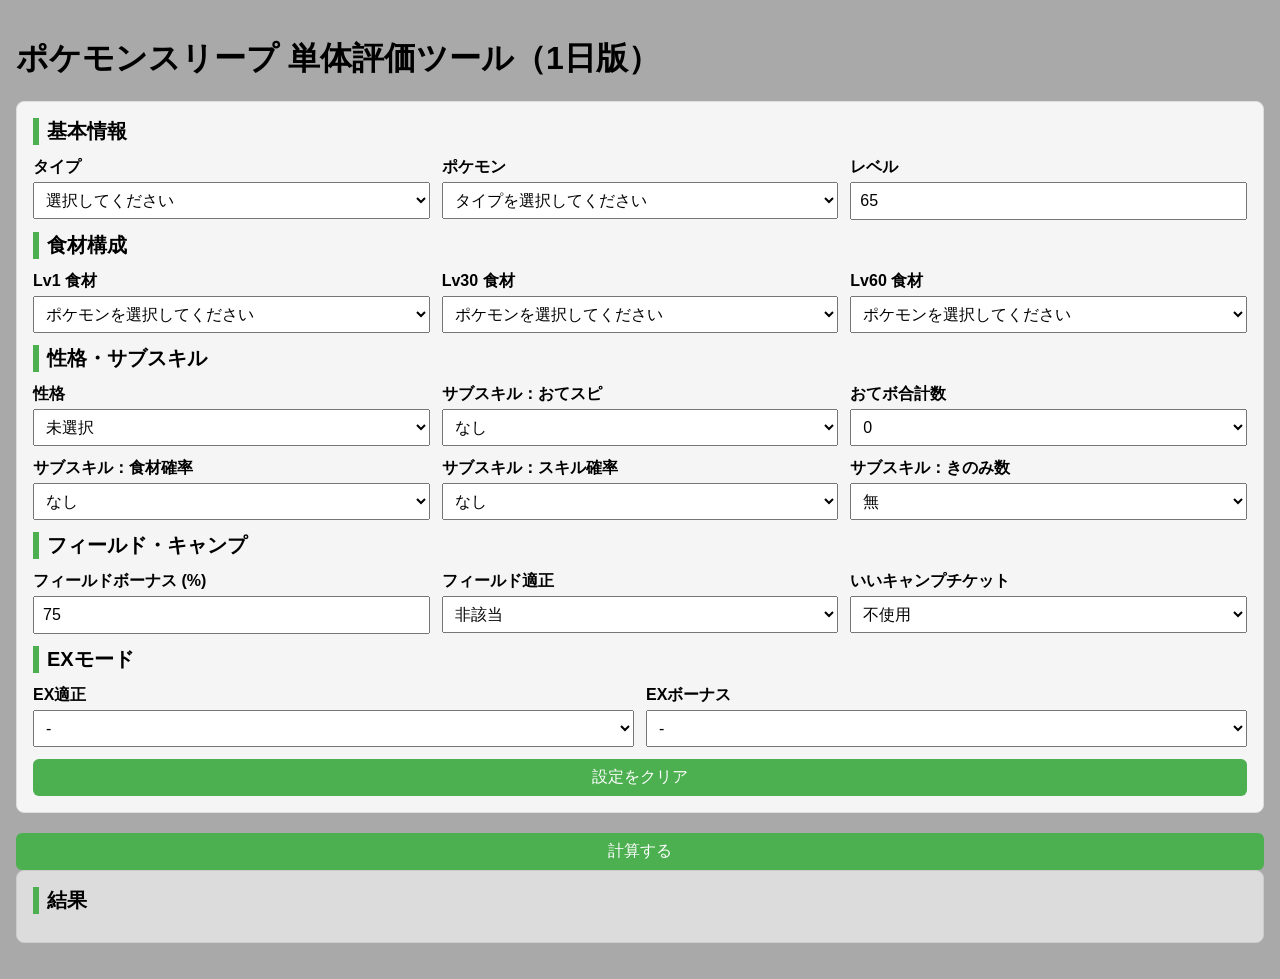
==== index.html @ df1d660d "Update and rename ポケスリver1.5.0.html to index.html" ====
<!DOCTYPE html>
<html lang="ja">
<head>
<meta charset="UTF-8">
<meta name="viewport" content="width=device-width, initial-scale=1.0">
<title>ポケモンスリープ 単体評価ツール（1日版）</title>
<style>
body {
  font-family: sans-serif;
  background: #a9a9a9;
  padding: 16px;
  margin: 0;
}

h1 {
  margin-bottom: 20px;
}

h2 {
  margin: 0 0 12px 0;
  font-size: 20px;
  border-left: 6px solid #4CAF50;
  padding-left: 8px;
}

.section-block {
  background: #f5f5f5;
  padding: 16px;
  margin-bottom: 20px;
  border-radius: 8px;
  border: 1px solid #ddd;
}

.row {
  display: flex;
  flex-wrap: wrap;
  gap: 12px;
  margin-bottom: 12px;
}

.field {
  flex: 1 1 220px;
  min-width: 220px;
}

label {
  display: block;
  font-weight: bold;
  margin-bottom: 4px;
}

select,
input,
button {
  width: 100%;
  padding: 8px;
  box-sizing: border-box;
  font-size: 16px;
}

button {
  background: #4CAF50;
  color: #fff;
  border: none;
  border-radius: 6px;
  cursor: pointer;
}

button:hover {
  background: #43a047;
}

.results {
  background: #dcdcdc;
  padding: 16px;
  border-radius: 8px;
  border: 1px solid #ccc;
}

table {
  width: 100%;
  border-collapse: collapse;
  margin-top: 12px;
  background: #fff;
}

th, td {
  border: 1px solid #ccc;
  padding: 6px 10px;
  text-align: center;
}

th {
  background: #666;
  color: #fff;
}

@media (max-width: 480px) {
  .field {
    min-width: 100%;
  }
}
</style>
</head>

<body>

<h1>ポケモンスリープ 単体評価ツール（1日版）</h1>

<section class="section-block">
  <h2>基本情報</h2>

  <div class="row">
    <div class="field">
      <label>タイプ</label>
      <select id="typeSelect">
        <option value="">選択してください</option>
        <option value="ノーマル">ノーマル</option>
        <option value="ほのお">ほのお</option>
        <option value="みず">みず</option>
        <option value="でんき">でんき</option>
        <option value="くさ">くさ</option>
        <option value="こおり">こおり</option>
        <option value="かくとう">かくとう</option>
        <option value="どく">どく</option>
        <option value="じめん">じめん</option>
        <option value="ひこう">ひこう</option>
        <option value="エスパー">エスパー</option>
        <option value="むし">むし</option>
        <option value="いわ">いわ</option>
        <option value="ゴースト">ゴースト</option>
        <option value="ドラゴン">ドラゴン</option>
        <option value="あく">あく</option>
        <option value="はがね">はがね</option>
        <option value="フェアリー">フェアリー</option>
      </select>
    </div>

    <div class="field">
      <label>ポケモン</label>
      <select id="pokemonSelect">
        <option value="">タイプを選択してください</option>
      </select>
    </div>

    <div class="field">
      <label>レベル</label>
      <input type="number" id="level" value="65" min="1" max="100">
    </div>
  </div>

  <h2>食材構成</h2>

  <div class="row">
    <div class="field">
      <label>Lv1 食材</label>
      <select id="ingredientLv1">
        <option value="">ポケモンを選択してください</option>
      </select>
    </div>

    <div class="field">
      <label>Lv30 食材</label>
      <select id="ingredientLv30">
        <option value="">ポケモンを選択してください</option>
      </select>
    </div>

    <div class="field">
      <label>Lv60 食材</label>
      <select id="ingredientLv60">
        <option value="">ポケモンを選択してください</option>
      </select>
    </div>
  </div>

  <h2>性格・サブスキル</h2>

  <div class="row">
    <div class="field">
      <label>性格</label>
      <select id="natureSelect">
       <option value="">未選択</option>
       <option value="hardy">がんばりや（無補正）</option>
       <option value="lonely">さみしがり（おてスピ up / げんき down）</option>
       <option value="brave">ゆうかん（おてスピ up / Ｅｘｐ down）</option>
       <option value="adamant">いじっぱり（おてスピ up / 食材 down）</option>
       <option value="naughty">やんちゃ（おてスピ up / スキル down）</option>
       <option value="bold">ずぶとい（げんき up / おてスピ down）</option>
       <option value="docile">すなお（無補正）</option>
       <option value="relaxed">のんき（げんき up / Ｅｘｐ down）</option>
       <option value="impish">わんぱく（げんき up / 食材 down）</option>
       <option value="lax">のうてんき（げんき up / スキル down）</option>
       <option value="timid">おくびょう（Ｅｘｐ up / おてスピ down）</option>
       <option value="hasty">せっかち（Ｅｘｐ up / げんき down）</option>
       <option value="serious">まじめ（無補正）</option>
       <option value="jolly">ようき（Ｅｘｐ up / 食材 down）</option>
       <option value="naive">むじゃき（Ｅｘｐ up / スキル down）</option>
       <option value="modest">ひかえめ（食材 up / おてスピ down）</option>
       <option value="mild">おっとり（食材 up / げんき down）</option>
       <option value="quiet">れいせい（食材 up / Ｅｘｐ down）</option>
       <option value="bashful">てれや（無補正）</option>
       <option value="rash">うっかりや（食材 up / スキル down）</option>
       <option value="calm">おだやか（スキル up / おてスピ down）</option>
       <option value="gentle">おとなしい（スキル up / げんき down）</option>
       <option value="sassy">なまいき（スキル up / Ｅｘｐ down）</option>
       <option value="careful">しんちょう（スキル up / 食材 down）</option>
       <option value="quirky">きまぐれ（無補正）</option>
      </select>
    </div>

    <div class="field">
      <label>サブスキル：おてスピ</label>
      <select id="subskillSpeed">
        <option value="0">なし</option>
        <option value="0.07">S</option>
        <option value="0.14">M</option>
        <option value="0.21">S+M</option>
      </select>
    </div>

    <div class="field">
      <label>おてボ合計数</label>
      <select id="teamBonus">
        <option value="0">0</option>
        <option value="1">1</option>
        <option value="2">2</option>
        <option value="3">3</option>
        <option value="4">4</option>
        <option value="5">5</option>
      </select>
    </div>
  </div>

  <div class="row">
    <div class="field">
      <label>サブスキル：食材確率</label>
      <select id="subskillIngredient">
        <option value="0">なし</option>
        <option value="0.18">S</option>
        <option value="0.36">M</option>
        <option value="0.54">S+M</option>
      </select>
    </div>

    <div class="field">
      <label>サブスキル：スキル確率</label>
      <select id="subskillSkill">
        <option value="0">なし</option>
        <option value="0.18">S</option>
        <option value="0.36">M</option>
        <option value="0.54">S+M</option>
      </select>
    </div>

    <div class="field">
      <label>サブスキル：きのみ数</label>
      <select id="berryCountSkill">
        <option value="0">無</option>
        <option value="1">有</option>
      </select>
    </div>
  </div>

  <h2>フィールド・キャンプ</h2>

  <div class="row">
    <div class="field">
      <label>フィールドボーナス (%)</label>
      <input type="number" id="fieldBonus" value="75" min="0" max="85">
    </div>

    <div class="field">
      <label>フィールド適正</label>
      <select id="fieldBerryBonus">
        <option value="1">非該当</option>
        <option value="2">該当</option>
      </select>
    </div>

    <div class="field">
      <label>いいキャンプチケット</label>
      <select id="campTicket">
        <option value="1">不使用</option>
        <option value="1.2">使用</option>
      </select>
    </div>
  </div>

  <h2>EXモード</h2>

  <div class="row">
    <div class="field">
      <label>EX適正</label>
      <select id="EXtype">
        <option value="no">-</option>
        <option value="main">メイン適正</option>
        <option value="sub">サブ適正</option>
        <option value="none">非適正</option>
      </select>
    </div>

    <div class="field">
      <label>EXボーナス</label>
      <select id="EXBonus">
        <option value="no">-</option>
        <option value="exberry">きのみ</option>
        <option value="exingredient">食材</option>
        <option value="exskill">スキル</option>
      </select>
    </div>
  </div>

  <button id="clearBtn">設定をクリア</button>
</section>

  <button id="calcBtn">計算する</button>

<!-- ▼ 結果表示 -->
<section class="section-block results">
  <h2>結果</h2>
  <div id="summary"></div>
  <div id="tableArea"></div>
</section>

<script>
const pokemonData = {
  "ノーマル": [
    "ラッタ|ノーマル|きのみ|2950|28|0.237|0.030",
    "ペルシアン|ノーマル|スキル|2800|28|0.169|0.044",
    "ガルーラ|ノーマル|食材|2650|28|0.222|0.017",
    "メタモン|ノーマル|食材|3500|28|0.201|0.036",
    "イーブイ(ホリデー)|ノーマル|きのみ|3100|28|0.156|0.032",
    "ハピナス|ノーマル|食材|3100|28|0.238|0.023",
    "ケッキング|ノーマル|きのみ|3600|28|0.339|0.067"
  ],
  "ほのお": [
    "リザードン|ほのお|食材|2400|27|0.224|0.016",
    "キュウコン|ほのお|きのみ|2600|27|0.164|0.025",
    "ウインディ|ほのお|スキル|2500|27|0.136|0.049",
    "ブースター|ほのお|スキル|2700|27|0.185|0.052",
    "バクフーン|ほのお|きのみ|2400|27|0.208|0.039",
    "エンテイ|ほのお|スキル|2400|27|0.187|0.023"
  ],
  "みず": [
    "カメックス|みず|食材|2800|31|0.275|0.021",
    "ゴルダック|みず|スキル|3400|31|0.162|0.125",
    "ヤドラン|みず|スキル|3800|31|0.197|0.068",
    "シャワーズ|みず|スキル|3100|31|0.212|0.061",
    "オーダイル|みず|きのみ|2800|31|0.257|0.055",
    "ヌオー|みず|食材|3400|31|0.190|0.032",
    "ヤドキング|みず|スキル|3400|31|0.166|0.074",
    "スイクン|みず|スキル|2700|31|0.277|0.026"
  ],
  "でんき": [
    "ピカチュウ(ハロウィン)|でんき|きのみ|2500|25|0.218|0.028",
    "ピカチュウ(ホリデー)|でんき|スキル|2500|25|0.131|0.042",
    "ライチュウ|でんき|きのみ|2200|25|0.224|0.032",
    "サンダース|でんき|スキル|2200|25|0.151|0.039",
    "デンリュウ|でんき|スキル|2500|25|0.130|0.047",
    "ライコウ|でんき|スキル|2100|25|0.192|0.019",
    "プラスル|でんき|スキル|2400|25|0.103|0.049",
    "マイナン|でんき|スキル|2400|25|0.174|0.049",
    "レントラー|でんき|食材|2400|25|0.200|0.023",
    "デデンネ|でんき|スキル|2500|25|0.177|0.045",
    "パーモット|でんき|スキル|2400|25|0.141|0.039"
  ],
  "くさ": [
    "フシギバナ|くさ|食材|2800|30|0.266|0.021",
    "ウツボット|くさ|食材|2800|30|0.233|0.039",
    "メガニウム|くさ|きのみ|2800|30|0.175|0.046",
    "ジュカイン|くさ|スキル|2300|30|0.107|0.030",
    "リーフィア|くさ|スキル|3000|30|0.205|0.059"
  ],
  "こおり": [
    "アローラキュウコン|こおり|きのみ|2900|32|0.232|0.028",
    "タマザラシ(ホリデー)|こおり|スキル|3300|32|0.214|0.050",
    "トドゼルガ|こおり|きのみ|3000|32|0.223|0.022",
    "ユキノオー|こおり|食材|3000|32|0.250|0.044",
    "グレイシア|こおり|スキル|3200|32|0.219|0.063",
    "ハルクジラ|こおり|食材|2800|32|0.209|0.042"
  ],
  "かくとう": [
    "オコリザル|かくとう|きのみ|2800|27|0.200|0.024",
    "バシャーモ|かくとう|きのみ|2600|27|0.153|0.049",
    "ルカリオ|かくとう|スキル|2600|27|0.150|0.051",
    "エルレイド|かくとう|スキル|2400|27|0.147|0.054",
    "キテルグマ|かくとう|食材|2800|27|0.229|0.013",
    "ウェーニバル|かくとう|食材|2600|27|0.232|0.024"
  ],
  "どく": [
    "アーボック|どく|きのみ|3400|32|0.264|0.057",
    "マルノーム|どく|スキル|3500|32|0.210|0.070",
    "ドクロッグ|どく|食材|3400|32|0.229|0.043",
    "ストリンダー(ハイなすがた)|どく|スキル|3100|32|0.239|0.064",
    "ストリンダー(ローなすがた)|どく|スキル|3100|32|0.239|0.064",
    "ドオー|どく|食材|3500|32|0.208|0.055"
  ],
  "じめん": [
    "ダグトリオ|じめん|食材|2650|29|0.190|0.020",
    "ガラガラ|じめん|きのみ|3300|29|0.225|0.045",
    "ラグラージ|じめん|きのみ|2800|29|0.146|0.034",
    "フライゴン|じめん|食材|2700|29|0.172|0.039"
  ],
  "ひこう": [
    "カモネギ|ひこう|食材|3000|24|0.160|0.043",
    "ドードリオ|ひこう|きのみ|2300|24|0.184|0.020",
    "デリバード|ひこう|食材|2500|24|0.188|0.030",
    "ウォーグル|ひこう|スキル|2400|24|0.121|0.035",
    "ウッウ|ひこう|食材|2700|24|0.165|0.039"
  ],
  "エスパー": [
    "バリヤード|エスパー|食材|2800|26|0.216|0.039",
    "ネイティオ|エスパー|きのみ|2500|26|0.191|0.025",
    "エーフィ|エスパー|スキル|2400|26|0.164|0.044",
    "ソーナンス|エスパー|スキル|3500|26|0.211|0.070",
    "サーナイト|エスパー|スキル|2400|26|0.144|0.042",
    "クレセリア|エスパー|スキル|2300|26|0.239|0.041",
    "ムシャーナ|エスパー|きのみ|2800|26|0.188|0.041"
  ],
  "むし": [
    "バタフリー|むし|きのみ|2500|24|0.197|0.014",
    "カイロス|むし|食材|2400|24|0.216|0.031",
    "ヘラクロス|むし|スキル|2300|24|0.158|0.047",
    "イワパレス|むし|食材|3200|24|0.239|0.064",
    "クワガノン|むし|食材|2800|24|0.194|0.051"
  ],
  "いわ": [
    "ゴローニャ|いわ|食材|3100|30|0.280|0.052",
    "イワーク|いわ|きのみ|3100|30|0.132|0.023",
    "ウソッキー|いわ|スキル|4000|30|0.217|0.072"
  ],
  "ゴースト": [
    "ゲンガー|ゴースト|食材|2200|26|0.161|0.024",
    "ジュペッタ|ゴースト|きのみ|2600|26|0.179|0.033",
    "フワライド|ゴースト|スキル|2500|26|0.128|0.061",
    "パンプジン(ちゅうだましゅ)|ゴースト|スキル|3200|26|0.130|0.049",
    "パンプジン(こだましゅ)|ゴースト|スキル|3100|26|0.130|0.049",
    "パンプジン(おおだましゅ)|ゴースト|スキル|3300|26|0.130|0.049",
    "パンプジン(ギガだましゅ)|ゴースト|スキル|3400|26|0.130|0.049",
    "ミミッキュ|ゴースト|スキル|2500|26|0.153|0.035",
    "ラウドボーン|ゴースト|食材|2700|26|0.268|0.062"
  ],
  "ドラゴン": [
    "カイリュー|ドラゴン|食材|2600|35|0.264|0.026",
    "チルタリス|ドラゴン|きのみ|3500|35|0.258|0.061",
    "ボーマンダ|ドラゴン|きのみ|2800|35|0.217|0.034"
  ],
  "あく": [
    "ブラッキー|あく|スキル|3200|31|0.219|0.101",
    "ヘルガー|あく|きのみ|3300|31|0.203|0.040",
    "バンギラス|あく|食材|2700|31|0.266|0.052",
    "ヤミラミ|あく|スキル|3600|31|0.188|0.068",
    "アブソル|あく|食材|2950|31|0.178|0.038",
    "ミカルゲ|あく|食材|3500|31|0.198|0.036",
    "ドンカラス|あく|スキル|3200|31|0.143|0.067",
    "マニューラ|あく|きのみ|2700|31|0.251|0.018",
    "ダークライ|あく|オール|2900|31|0.192|0.023",
    "マスカーニャ|あく|食材|2600|31|0.190|0.022"
  ],
  "はがね": [
    "ハガネール|はがね|きのみ|3000|33|0.154|0.032",
    "クチート|はがね|食材|3200|33|0.204|0.038",
    "ハガネール|はがね|食材|3000|33|0.285|0.052",
    "ジバコイル|はがね|スキル|3100|33|0.179|0.062",
    "トゲデマル|はがね|スキル|2700|33|0.169|0.054"
  ],
  "フェアリー": [
    "ピクシー|フェアリー|きのみ|2800|26|0.168|0.036",
    "プクリン|フェアリー|スキル|2900|26|0.174|0.040",
    "トゲキッス|フェアリー|スキル|2600|26|0.158|0.053",
    "ニンフィア|フェアリー|スキル|2600|26|0.178|0.040",
    "キュワワー|フェアリー|食材|2500|26|0.167|0.030"
  ]
};

const ingredientOptions = {
  "フシギバナ": {
    level1:  ["あまいミツ"],
    level30: ["あまいミツ", "あんみんトマト"],
    level60: ["あまいミツ", "あんみんトマト", "ほっこりポテト"]
  },

  "リザードン": {
    level1:  ["マメミート"],
    level30: ["マメミート", "あったかジンジャー"],
    level60: ["マメミート", "あったかジンジャー", "げきからハーブ"]
  },

  "カメックス": {
    level1:  ["モーモーミルク"],
    level30: ["モーモーミルク", "リラックスカカオ"],
    level60: ["モーモーミルク", "リラックスカカオ", "マメミート"]
  },

  "バタフリー": {
    level1: ["あまいミツ"],
    level30: ["あまいミツ", "あんみんトマト"],
    level60: ["あまいミツ", "あんみんトマト", "ワカクサ大豆"]
  },

  "ラッタ": {
    level1: ["とくせんリンゴ"],
    level30: ["とくせんリンゴ", "ワカクサ大豆"],
    level60: ["とくせんリンゴ", "ワカクサ大豆", "マメミート"]
  },

  "アーボック": {
    level1: ["マメミート"],
    level30: ["マメミート", "とくせんエッグ"],
    level60: ["マメミート", "とくせんエッグ", "げきからハーブ"]
  },

  "ピカチュウ(ハロウィン)": {
    level1: ["とくせんリンゴ"],
    level30: ["とくせんリンゴ", "あったかジンジャー"],
    level60: ["とくせんリンゴ", "あったかジンジャー", "とくせんエッグ"]
  },

  "ピカチュウ(ホリデー)": {
    level1: ["とくせんリンゴ"],
    level30: ["とくせんリンゴ", "あったかジンジャー"],
    level60: ["とくせんリンゴ", "あったかジンジャー", "とくせんエッグ"]
  },

  "ライチュウ": {
    level1: ["とくせんリンゴ"],
    level30: ["とくせんリンゴ", "あったかジンジャー"],
    level60: ["とくせんリンゴ", "あったかジンジャー", "とくせんエッグ"]
  },

  "ピクシー": {
    level1: ["とくせんリンゴ"],
    level30: ["とくせんリンゴ", "あまいミツ"],
    level60: ["とくせんリンゴ", "あまいミツ", "ワカクサ大豆"]
  },

  "キュウコン": {
    level1: ["ワカクサ大豆"],
    level30: ["ワカクサ大豆", "ワカクサコーン"],
    level60: ["ワカクサ大豆", "ワカクサコーン", "ほっこりポテト"]
  },

  "アローラキュウコン": {
    level1: ["ワカクサ大豆"],
    level30: ["ワカクサ大豆", "ワカクサコーン"],
    level60: ["ワカクサ大豆", "ワカクサコーン", "ほっこりポテト"]
  },

  "プクリン": {
    level1: ["あまいミツ"],
    level30: ["あまいミツ", "ピュアなオイル"],
    level60: ["あまいミツ", "ピュアなオイル", "リラックスカカオ"]
  },

  "ダグトリオ": {
    level1: ["あんみんトマト"],
    level30: ["あんみんトマト", "ふといながねぎ"],
    level60: ["あんみんトマト", "ふといながねぎ", "ワカクサ大豆"]
  },

  "ペルシアン": {
    level1: ["モーモーミルク"],
    level30: ["モーモーミルク", "マメミート"],
    level60: ["モーモーミルク", "マメミート"]
  },

  "ゴルダック": {
    level1: ["リラックスカカオ"],
    level30: ["リラックスカカオ", "とくせんリンゴ"],
    level60: ["リラックスカカオ", "とくせんリンゴ", "マメミート"]
  },

  "オコリザル": {
    level1: ["マメミート"],
    level30: ["マメミート", "あじわいキノコ"],
    level60: ["マメミート", "あじわいキノコ", "あまいミツ"]
  },

  "ウインディ": {
    level1: ["げきからハーブ"],
    level30: ["げきからハーブ", "マメミート"],
    level60: ["げきからハーブ", "マメミート", "モーモーミルク"]
  },

  "ウツボット": {
    level1: ["あんみんトマト"],
    level30: ["あんみんトマト", "ほっこりポテト"],
    level60: ["あんみんトマト", "ほっこりポテト", "ふといながねぎ"]
  },

  "ゴローニャ": {
    level1: ["ワカクサ大豆"],
    level30: ["ワカクサ大豆", "ほっこりポテト"],
    level60: ["ワカクサ大豆", "ほっこりポテト", "あじわいキノコ"]
  },

  "ヤドラン": {
    level1: ["リラックスカカオ"],
    level30: ["リラックスカカオ", "おいしいシッポ"],
    level60: ["リラックスカカオ", "おいしいシッポ", "あんみんトマト"]
  },

  "カモネギ": {
    level1: ["ふといながねぎ"],
    level30: ["ふといながねぎ", "マメミート"],
    level60: ["ふといながねぎ", "マメミート", "あったかジンジャー"]
  },

  "ドードリオ": {
    level1: ["ワカクサ大豆"],
    level30: ["ワカクサ大豆", "リラックスカカオ"],
    level60: ["ワカクサ大豆", "リラックスカカオ", "マメミート"]
  },

"ゲンガー": {
  level1: ["げきからハーブ"],
  level30: ["げきからハーブ", "あじわいキノコ"],
  level60: ["げきからハーブ", "あじわいキノコ", "ピュアなオイル"]
},

"ガラガラ": {
  level1: ["あったかジンジャー"],
  level30: ["あったかジンジャー", "リラックスカカオ"],
  level60: ["あったかジンジャー", "リラックスカカオ"]
},

"ガルーラ": {
  level1: ["あったかジンジャー"],
  level30: ["あったかジンジャー", "ほっこりポテト"],
  level60: ["あったかジンジャー", "ほっこりポテト", "ワカクサ大豆ダイズ"]
},

"バリヤード": {
  level1: ["あんみんトマト"],
  level30: ["あんみんトマト", "ほっこりポテト"],
  level60: ["あんみんトマト", "ほっこりポテト", "ふといながねぎ"]
},

"カイロス": {
  level1: ["あまいミツ"],
  level30: ["あまいミツ", "とくせんリンゴ"],
  level60: ["あまいミツ", "とくせんリンゴ", "マメミート"]
},

"メタモン": {
  level1: ["ピュアなオイル"],
  level30: ["ピュアなオイル", "ふといながねぎ"],
  level60: ["ピュアなオイル", "ふといながねぎ", "おいしいシッポ"]
},

"イーブイ(ホリデー)": {
  level1: ["モーモーミルク"],
  level30: ["モーモーミルク", "リラックスカカオ"],
  level60: ["モーモーミルク", "リラックスカカオ", "マメミート"]
},

"イーブイ(ハロウィン)": {
  level1: ["ずっしりカボチャ"],
  level30: ["ずっしりカボチャ", "リラックスカカオ"],
  level60: ["ずっしりカボチャ", "リラックスカカオ", "モーモーミルク"]
},

"シャワーズ": {
  level1: ["モーモーミルク"],
  level30: ["モーモーミルク", "リラックスカカオ"],
  level60: ["モーモーミルク", "リラックスカカオ", "マメミート"]
},

"サンダース": {
  level1: ["モーモーミルク"],
  level30: ["モーモーミルク", "リラックスカカオ"],
  level60: ["モーモーミルク", "リラックスカカオ", "マメミート"]
},

"ブースター": {
  level1: ["モーモーミルク"],
  level30: ["モーモーミルク", "リラックスカカオ"],
  level60: ["モーモーミルク", "リラックスカカオ", "マメミート"]
},

"カイリュー": {
  level1: ["げきからハーブ"],
  level30: ["げきからハーブ", "ワカクサコーン"],
  level60: ["げきからハーブ", "ワカクサコーン", "ピュアなオイル"]
},

"メガニウム": {
  level1: ["リラックスカカオ"],
  level30: ["リラックスカカオ", "あまいミツ"],
  level60: ["リラックスカカオ", "あまいミツ", "ふといながねぎ"]
},

"バクフーン": {
  level1: ["あったかジンジャー"],
  level30: ["あったかジンジャー", "げきからハーブ"],
  level60: ["あったかジンジャー", "げきからハーブ", "ピュアなオイル"]
},

"オーダイル": {
  level1: ["マメミート"],
  level30: ["マメミート", "ピュアなオイル"],
  level60: ["マメミート", "ピュアなオイル"]
},

"ネイティオ": {
  level1: ["とくせんエッグ"],
  level30: ["とくせんエッグ", "リラックスカカオ"],
  level60: ["とくせんエッグ", "リラックスカカオ", "とくせんリンゴ"]
},

"デンリュウ": {
  level1: ["げきからハーブ"],
  level30: ["げきからハーブ", "とくせんエッグ"],
  level60: ["げきからハーブ", "とくせんエッグ"]
},

"ウソッキー": {
  level1: ["あんみんトマト"],
  level30: ["あんみんトマト", "ワカクサ大豆ダイズ"],
  level60: ["あんみんトマト", "ワカクサ大豆ダイズ", "あじわいキノコ"]
},

"ヌオー": {
  level1: ["あじわいキノコ"],
  level30: ["あじわいキノコ", "ほっこりポテト"],
  level60: ["あじわいキノコ", "ほっこりポテト", "マメミート"]
},

"エーフィ": {
  level1: ["モーモーミルク"],
  level30: ["モーモーミルク", "リラックスカカオ"],
  level60: ["モーモーミルク", "リラックスカカオ", "マメミート"]
},

"ブラッキー": {
  level1: ["モーモーミルク"],
  level30: ["モーモーミルク", "リラックスカカオ"],
  level60: ["モーモーミルク", "リラックスカカオ", "マメミート"]
},

"ヤドキング": {
  level1: ["リラックスカカオ"],
  level30: ["リラックスカカオ", "おいしいシッポ"],
  level60: ["リラックスカカオ", "おいしいシッポ", "あんみんトマト"]
},

"ソーナンス": {
  level1: ["とくせんリンゴ"],
  level30: ["とくせんリンゴ", "あじわいキノコ"],
  level60: ["とくせんリンゴ", "あじわいキノコ", "ピュアなオイル"]
},

"ハガネール": {
  level1: ["あんみんトマト"],
  level30: ["あんみんトマト", "マメミート"],
  level60: ["あんみんトマト", "マメミート", "ほっこりポテト"]
},

"ヘラクロス": {
  level1: ["あまいミツ"],
  level30: ["あまいミツ", "あじわいキノコ"],
  level60: ["あまいミツ", "あじわいキノコ", "マメミート"]
},

"デリバード": {
  level1: ["とくせんエッグ"],
  level30: ["とくせんエッグ", "とくせんリンゴ"],
  level60: ["とくせんエッグ", "とくせんリンゴ", "リラックスカカオ"]
},

"ヘルガー": {
  level1: ["げきからハーブ"],
  level30: ["げきからハーブ", "あったかジンジャー"],
  level60: ["げきからハーブ", "あったかジンジャー", "ふといながねぎ"]
},

"ハピナス": {
  level1: ["とくせんエッグ"],
  level30: ["とくせんエッグ", "ほっこりポテト"],
  level60: ["とくせんエッグ", "ほっこりポテト", "あまいミツ"]
},

"ライコウ": {
  level1: ["マメミート"],
  level30: ["マメミート", "げきからハーブ"],
  level60: ["マメミート", "げきからハーブ", "ふといながねぎ"]
},

"エンテイ": {
  level1: ["ピュアなオイル"],
  level30: ["ピュアなオイル", "あんみんトマト"],
  level60: ["ピュアなオイル", "あんみんトマト", "あじわいキノコ"]
},

"スイクン": {
  level1: ["とくせんリンゴ"],
  level30: ["とくせんリンゴ", "ピュアなオイル"],
  level60: ["とくせんリンゴ", "ピュアなオイル", "ワカクサコーン"]
},

"バンギラス": {
  level1: ["あったかジンジャー"],
  level30: ["あったかジンジャー", "ワカクサ大豆"],
  level60: ["あったかジンジャー", "ワカクサ大豆", "マメミート"]
},

"ジュカイン": {
  level1: ["とくせんエッグ"],
  level30: ["とくせんエッグ", "めざましコーヒー"],
  level60: ["とくせんエッグ", "めざましコーヒー", "ふといながねぎ"]
},

"バシャーモ": {
  level1: ["あじわいキノコ"],
  level30: ["あじわいキノコ", "ワカクサ大豆"],
  level60: ["あじわいキノコ", "ワカクサ大豆", "ピュアなオイル"]
},

"ラグラージ": {
  level1: ["ワカクサコーン"],
  level30: ["ワカクサコーン", "モーモーミルク"],
  level60: ["ワカクサコーン", "モーモーミルク", "あじわいキノコ"]
},

"サーナイト": {
  level1: ["とくせんリンゴ"],
  level30: ["とくせんリンゴ", "ワカクサコーン"],
  level60: ["とくせんリンゴ", "ワカクサコーン", "ふといながねぎ"]
},

"ケッキング": {
  level1: ["あんみんトマト"],
  level30: ["あんみんトマト", "あまいミツ"],
  level60: ["あんみんトマト", "あまいミツ", "とくせんリンゴ"]
},

"ヤミラミ": {
  level1: ["ピュアなオイル"],
  level30: ["ピュアなオイル", "あじわいキノコ"],
  level60: ["ピュアなオイル", "あじわいキノコ", "リラックスカカオ"]
},

"クチート": {
  level1: ["ピュアなオイル"],
  level30: ["ピュアなオイル", "ワカクサコーン"],
  level60: ["ピュアなオイル", "ワカクサコーン", "あんみんトマト"]
},

"ボスゴドラ": {
  level1: ["マメミート"],
  level30: ["マメミート", "めざましコーヒー"],
  level60: ["マメミート", "めざましコーヒー", "ワカクサ大豆"]
},

"プラスル": {
  level1: ["めざましコーヒー"],
  level30: ["めざましコーヒー", "ふといながねぎ"],
  level60: ["めざましコーヒー", "ふといながねぎ", "モーモーミルク"]
},

"マイナン": {
  level1: ["あまいミツ"],
  level30: ["あまいミツ", "とくせんエッグ"],
  level60: ["あまいミツ", "とくせんエッグ", "モーモーミルク"]
},

"マルノーム": {
  level1: ["ワカクサ大豆"],
  level30: ["ワカクサ大豆", "あじわいキノコ"],
  level60: ["ワカクサ大豆", "あじわいキノコ", "あまいミツ"]
},

"フライゴン": {
  level1: ["つやつやアボカド"],
  level30: ["つやつやアボカド", "げきからハーブ"],
  level60: ["つやつやアボカド", "げきからハーブ", "ワカクサ大豆"]
},

"チルタリス": {
  level1: ["とくせんエッグ"],
  level30: ["とくせんエッグ", "ワカクサ大豆"],
  level60: ["とくせんエッグ", "ワカクサ大豆", "とくせんリンゴ"]
},

"ジュペッタ": {
  level1: ["ピュアなオイル"],
  level30: ["ピュアなオイル", "あったかジンジャー"],
  level60: ["ピュアなオイル", "あったかジンジャー", "あじわいキノコ"]
},

"アブソル": {
  level1: ["リラックスカカオ"],
  level30: ["リラックスカカオ", "とくせんリンゴ"],
  level60: ["リラックスカカオ", "とくせんリンゴ", "あじわいキノコ"]
},

"タマザラシ(ホリデー)": {
  level1: ["ピュアなオイル"],
  level30: ["ピュアなオイル", "マメミート"],
  level60: ["ピュアなオイル", "マメミート", "あったかジンジャー"]
},

"トドゼルガ": {
  level1: ["ピュアなオイル"],
  level30: ["ピュアなオイル", "マメミート"],
  level60: ["ピュアなオイル", "マメミート", "あったかジンジャー"]
},

"ボーマンダ": {
  level1: ["ほっこりポテト"],
  level30: ["ほっこりポテト", "あったかジンジャー"],
  level60: ["ほっこりポテト", "あったかジンジャー", "マメミート"]
},

"レントラー": {
  level1: ["あんみんトマト"],
  level30: ["あんみんトマト", "ピュアなオイル"],
  level60: ["あんみんトマト", "ピュアなオイル", "めざましコーヒー"]
},

"フワライド": {
  level1: ["ワカクサコーン"],
  level30: ["ワカクサコーン", "ピュアなオイル"],
  level60: ["ワカクサコーン", "ピュアなオイル", "ほっこりポテト"]
},

"ドンカラス": {
  level1: ["めざましコーヒー"],
  level30: ["めざましコーヒー", "ワカクサ大豆"],
  level60: ["めざましコーヒー", "ワカクサ大豆", "げきからハーブ"]
},

"ミカルゲ": {
  level1: ["あじわいキノコ"],
  level30: ["あじわいキノコ", "ずっしりカボチャ"],
  level60: ["あじわいキノコ", "ずっしりカボチャ", "ふといながねぎ"]
},

"ルカリオ": {
  level1: ["ピュアなオイル"],
  level30: ["ピュアなオイル", "ほっこりポテト"],
  level60: ["ピュアなオイル", "ほっこりポテト", "とくせんエッグ"]
},

"ドグロッグ": {
  level1: ["ピュアなオイル"],
  level30: ["ピュアなオイル", "マメミート"],
  level60: ["ピュアなオイル", "マメミート"]
},

"ユキノオー": {
  level1: ["あんみんトマト"],
  level30: ["あんみんトマト", "とくせんエッグ"],
  level60: ["あんみんトマト", "とくせんエッグ", "あじわいキノコ"]
},

"マニューラ": {
  level1: ["マメミート"],
  level30: ["マメミート", "とくせんエッグ"],
  level60: ["マメミート", "とくせんエッグ", "ワカクサ大豆"]
},

"ジバコイル": {
  level1: ["ピュアなオイル"],
  level30: ["ピュアなオイル", "げきからハーブ"],
  level60: ["ピュアなオイル", "げきからハーブ"]
},

"トゲキッス": {
  level1: ["とくせんエッグ"],
  level30: ["とくせんエッグ", "あったかジンジャー"],
  level60: ["とくせんエッグ", "あったかジンジャー", "リラックスカカオ"]
},

"リーフィア": {
  level1: ["モーモーミルク"],
  level30: ["モーモーミルク", "リラックスカカオ"],
  level60: ["モーモーミルク", "リラックスカカオ", "マメミート"]
},

"グレイシア": {
  level1: ["モーモーミルク"],
  level30: ["モーモーミルク", "リラックスカカオ"],
  level60: ["モーモーミルク", "リラックスカカオ", "マメミート"]
},

"エルレイド": {
  level1: ["とくせんリンゴ"],
  level30: ["とくせんリンゴ", "ワカクサコーン"],
  level60: ["とくせんリンゴ", "ワカクサコーン", "ふといながねぎ"]
},

"クレセリア": {
  level1: ["あったかジンジャー"],
  level30: ["あったかジンジャー", "リラックスカカオ"],
  level60: ["あったかジンジャー", "リラックスカカオ", "あんみんトマト"]
},

"ダークライ": {
  level1:  ["とくせんリンゴ", "げきからハーブ", "マメミート", "モーモーミルク", "あまいミツ", "ワカクサ大豆", "ワカクサコーン", "めざましコーヒー"],
  level30: ["とくせんリンゴ", "げきからハーブ", "マメミート", "モーモーミルク", "あまいミツ", "ワカクサ大豆", "ワカクサコーン", "めざましコーヒー"],
  level60: ["とくせんリンゴ", "げきからハーブ", "マメミート", "モーモーミルク", "あまいミツ", "ワカクサ大豆", "ワカクサコーン", "めざましコーヒー"]
},

"ムシャーナ": {
  level1: ["モーモーミルク"],
  level30: ["モーモーミルク", "あまいミツ"],
  level60: ["モーモーミルク", "あまいミツ", "めざましコーヒー"]
},

"イワパレス": {
  level1: ["つやつやアボカド"],
  level30: ["つやつやアボカド", "ほっこりポテト"],
  level60: ["つやつやアボカド", "ほっこりポテト", "ピュアなオイル"]
},

"ウォーグル": {
  level1: ["マメミート"],
  level30: ["マメミート", "ワカクサコーン"],
  level60: ["マメミート", "ワカクサコーン", "めざましコーヒー"]
},

 "ニンフィア": {
   level1: ["モーモーミルク"],
   level30: ["モーモーミルク", "リラックスカカオ"],
   level60: ["モーモーミルク", "リラックスカカオ", "マメミート"]
 },

 "デデンネ": {
   level1: ["とくせんリンゴ"],
   level30: ["とくせんリンゴ", "リラックスカカオ"],
   level60: ["とくせんリンゴ", "リラックスカカオ", "ワカクサコーン"]
 },

 "パンプジン(ちゅうだましゅ)": {
   level1: ["ずっしりカボチャ"],
   level30: ["ずっしりカボチャ", "ワカクサ大豆"],
   level60: ["ずっしりカボチャ", "ワカクサ大豆", "ほっこりポテト"]
 },

 "パンプジン(こだましゅ)": {
   level1: ["ずっしりカボチャ"],
   level30: ["ずっしりカボチャ", "ワカクサ大豆"],
   level60: ["ずっしりカボチャ", "ワカクサ大豆", "ほっこりポテト"]
 },

 "パンプジン(おおだましゅ)": {
   level1: ["ずっしりカボチャ"],
   level30: ["ずっしりカボチャ", "ワカクサ大豆"],
   level60: ["ずっしりカボチャ", "ワカクサ大豆", "ほっこりポテト"]
 },

 "パンプジン(ギガだましゅ)": {
   level1: ["ずっしりカボチャ"],
   level30: ["ずっしりカボチャ", "ワカクサ大豆"],
   level60: ["ずっしりカボチャ", "ワカクサ大豆", "ほっこりポテト"]
 },

 "クワガノン": {
   level1: ["めざましコーヒー"],
   level30: ["めざましコーヒー", "あじわいキノコ"],
   level60: ["めざましコーヒー", "あじわいキノコ", "あまいミツ"]
 },

 "キテルグマ": {
   level1: ["ワカクサコーン"],
   level30: ["ワカクサコーン", "マメミート"],
   level60: ["ワカクサコーン", "マメミート", "とくせんエッグ"]
 },

 "キュワワー": {
   level1: ["ワカクサコーン"],
   level30: ["ワカクサコーン", "あったかジンジャー"],
   level60: ["ワカクサコーン", "あったかジンジャー", "リラックスカカオ"]
 },

 "トゲデマル": {
   level1: ["モーモーミルク"],
   level30: ["モーモーミルク", "つやつやアボカド"],
   level60: ["モーモーミルク", "つやつやアボカド", "リラックスカカオ"]
 },

 "ミミッキュ": {
   level1: ["とくせんリンゴ"],
   level30: ["とくせんリンゴ", "めざましコーヒー"],
   level60: ["とくせんリンゴ", "めざましコーヒー", "あじわいキノコ"]
 },

 "ウッウ": {
   level1: ["ピュアなオイル"],
   level30: ["ピュアなオイル", "ほっこりポテト"],
   level60: ["ピュアなオイル", "ほっこりポテト", "とくせんエッグ"]
 },

 "ストリンダー(ハイなすがた)": {
   level1: ["モーモーミルク"],
   level30: ["モーモーミルク", "とくせんリンゴ"],
   level60: ["モーモーミルク", "とくせんリンゴ", "ふといながねぎ"]
 },

 "ストリンダー(ローなすがた)": {
   level1: ["モーモーミルク"],
   level30: ["モーモーミルク", "とくせんリンゴ"],
   level60: ["モーモーミルク", "とくせんリンゴ", "ふといながねぎ"]
 },

 "マスカーニャ": {
   level1: ["ほっこりポテト"],
   level30: ["ほっこりポテト", "モーモーミルク"],
   level60: ["ほっこりポテト", "モーモーミルク", "あったかジンジャー"]
 },

 "ラウドボーン": {
   level1: ["とくせんリンゴ"],
   level30: ["とくせんリンゴ", "マメミート"],
   level60: ["とくせんリンゴ", "マメミート", "げきからハーブ"]
 },

 "ウェーニバル": {
   level1: ["ワカクサ大豆"],
   level30: ["ワカクサ大豆", "ふといながねぎ"],
   level60: ["ワカクサ大豆", "ふといながねぎ", "ピュアなオイル"]
 },

 "パーモット": {
   level1: ["リラックスカカオ"],
   level30: ["リラックスカカオ", "モーモーミルク"],
   level60: ["リラックスカカオ", "モーモーミルク", "とくせんエッグ"]
 },

 "ハルクジラ": {
   level1: ["ほっこりポテト"],
   level30: ["ほっこりポテト", "マメミート"],
   level60: ["ほっこりポテト", "マメミート", "ずっしりカボチャ"]
 },

 "ドオー": {
   level1: ["リラックスカカオ"],
   level30: ["リラックスカカオ", "めざましコーヒー"],
   level60: ["リラックスカカオ", "めざましコーヒー", "ほっこりポテト"]
 }
};

const ingredientCounts = {
  "フシギバナ": {
    "あまいミツ":      { 1: 2, 30: 5, 60: 7 },
    "あんみんトマト":  { 30: 4, 60: 7 },
    "ほっこりポテト":  { 60: 6 }
  },

  "リザードン": {
    "マメミート":        { 1: 2, 30: 5, 60: 7 },
    "あったかジンジャー": { 30: 4, 60: 7 },
    "げきからハーブ":    { 60: 6 }
  },

  "カメックス": {
    "モーモーミルク":    { 1: 2, 30: 5, 60: 7 },
    "リラックスカカオ":  { 30: 3, 60: 5 },
    "マメミート":        { 60: 7 }
  },

  "バタフリー": {
    "あまいミツ": { 1: 1, 30: 2, 60: 4 },
    "あんみんトマト": { 30: 2, 60: 3 },
    "ワカクサ大豆": { 60: 4 }
  },

  "ラッタ": {
    "とくせんリンゴ": { 1: 1, 30: 2, 60: 4 },
    "ワカクサ大豆": { 30: 2, 60: 3 },
    "マメミート": { 60: 3 }
  },

  "アーボック": {
    "マメミート": { 1: 1, 30: 2, 60: 4 },
    "とくせんエッグ": { 30: 2, 60: 3 },
    "げきからハーブ": { 60: 3 }
  },

  "ピカチュウ(ハロウィン)": {
    "とくせんリンゴ": { 1: 1, 30: 2, 60: 4 },
    "あったかジンジャー": { 30: 2, 60: 3 },
    "とくせんエッグ": { 60: 3 }
  },

  "ピカチュウ(ホリデー)": {
    "とくせんリンゴ": { 1: 1, 30: 2, 60: 4 },
    "あったかジンジャー": { 30: 2, 60: 3 },
    "とくせんエッグ": { 60: 3 }
  },

  "ライチュウ": {
    "とくせんリンゴ": { 1: 1, 30: 2, 60: 4 },
    "あったかジンジャー": { 30: 2, 60: 3 },
    "とくせんエッグ": { 60: 3 }
  },

  "ピクシー": {
    "とくせんリンゴ": { 1: 1, 30: 2, 60: 4 },
    "あまいミツ": { 30: 2, 60: 3 },
    "ワカクサ大豆": { 60: 3 }
  },

  "キュウコン": {
    "ワカクサ大豆": { 1: 1, 30: 2, 60: 4 },
    "ワカクサコーン": { 30: 2, 60: 3 },
    "ほっこりポテト": { 60: 3 }
  },

  "アローラキュウコン": {
    "ワカクサ大豆": { 1: 1, 30: 2, 60: 4 },
    "ワカクサコーン": { 30: 2, 60: 3 },
    "ほっこりポテト": { 60: 3 }
  },

  "プクリン": {
    "あまいミツ": { 1: 1, 30: 2, 60: 4 },
    "ピュアなオイル": { 30: 2, 60: 3 },
    "リラックスカカオ": { 60: 2 }
  },

  "ダグトリオ": {
    "あんみんトマト": { 1: 2, 30: 5, 60: 7 },
    "ふといながねぎ": { 30: 3, 60: 4 },
    "ワカクサ大豆": { 60: 8 }
  },

  "ペルシアン": {
    "モーモーミルク": { 1: 1, 30: 2, 60: 4 },
    "マメミート": { 30: 2, 60: 3 }
  },

  "ゴルダック": {
    "リラックスカカオ": { 1: 1, 30: 2, 60: 4 },
    "とくせんリンゴ": { 30: 4, 60: 6 },
    "マメミート": { 60: 5 }
  },

  "オコリザル": {
    "マメミート": { 1: 1, 30: 2, 60: 4 },
    "あじわいキノコ": { 30: 1, 60: 2 },
    "あまいミツ": { 60: 4 }
  },

  "ウインディ": {
    "げきからハーブ": { 1: 1, 30: 2, 60: 4 },
    "マメミート": { 30: 3, 60: 5 },
    "モーモーミルク": { 60: 5 }
  },

  "ウツボット": {
    "あんみんトマト": { 1: 2, 30: 5, 60: 7 },
    "ほっこりポテト": { 30: 4, 60: 6 },
    "ふといながねぎ": { 60: 4 }
  },

  "ゴローニャ": {
    "ワカクサ大豆": { 1: 2, 30: 5, 60: 7 },
    "ほっこりポテト": { 30: 4, 60: 6 },
    "あじわいキノコ": { 60: 4 }
  },

  "ヤドラン": {
    "リラックスカカオ": { 1: 1, 30: 2, 60: 4 },
    "おいしいシッポ": { 30: 1, 60: 2 },
    "あんみんトマト": { 60: 5 }
  },

  "カモネギ": {
    "ふといながねぎ": { 1: 2, 30: 5, 60: 7 },
    "マメミート": { 30: 8, 60: 13 },
    "あったかジンジャー": { 60: 12 }
  },

  "ドードリオ": {
    "ワカクサ大豆": { 1: 1, 30: 2, 60: 4 },
    "リラックスカカオ": { 30: 2, 60:2 },
    "マメミート": { 60: 3 }
  },

"ゲンガー": {
  "げきからハーブ": { 1: 2, 30: 5, 60: 7 },
  "あじわいキノコ": { 30: 4, 60: 6 },
  "ピュアなオイル": { 60: 8 }
},

"ガラガラ": {
  "あったかジンジャー": { 1: 1, 30: 2, 60: 4 },
  "リラックスカカオ": { 30: 2, 60: 3 }
},

"ガルーラ": {
  "あったかジンジャー": { 1: 2, 30: 5, 60: 7 },
  "ほっこりポテト": { 30: 4, 60: 6 },
  "ワカクサ大豆": { 60: 8 }
},

"バリヤード": {
  "あんみんトマト": { 1: 2, 30: 5, 60: 7 },
  "ほっこりポテト": { 30: 4, 60: 6 },
  "ふといながねぎ": { 60: 4 }
},

"カイロス": {
  "あまいミツ": { 1: 2, 30: 5, 60: 7 },
  "とくせんリンゴ": { 30: 5, 60: 8 },
  "マメミート": { 60: 7 }
},

"メタモン": {
  "ピュアなオイル": { 1: 2, 30: 5, 60: 7 },
  "ふといながねぎ": { 30: 3, 60: 5 },
  "おいしいシッポ": { 60: 3 }
},

"イーブイ(ホリデー)": {
  "モーモーミルク": { 1: 1, 30: 2, 60: 4 },
  "リラックスカカオ": { 30: 1, 60: 2 },
  "マメミート": { 60: 3 }
},

"イーブイ(ハロウィン)": {
  "ずっしりカボチャ": { 1: 1, 30: 2, 60: 4 },
  "リラックスカカオ": { 30: 4, 60: 6 },
  "モーモーミルク": { 60: 9 }
},

"シャワーズ": {
  "モーモーミルク": { 1: 1, 30: 2, 60: 4 },
  "リラックスカカオ": { 30: 1, 60: 2 },
  "マメミート": { 60: 3 }
},

"サンダース": {
  "モーモーミルク": { 1: 1, 30: 2, 60: 4 },
  "リラックスカカオ": { 30: 1, 60: 2 },
  "マメミート": { 60: 3 }
},

"ブースター": {
  "モーモーミルク": { 1: 1, 30: 2, 60: 4 },
  "リラックスカカオ": { 30: 1, 60: 2 },
  "マメミート": { 60: 3 }
},

"カイリュー": {
  "げきからハーブ": { 1: 2, 30: 5, 60: 7 },
  "ワカクサコーン": { 30: 4, 60: 7 },
  "ピュアなオイル": { 60: 8 }
},

"メガニウム": {
  "リラックスカカオ": { 1: 1, 30: 2, 60: 4 },
  "あまいミツ": { 30: 3, 60: 5 },
  "ふといながねぎ": { 60: 3 }
},

"バクフーン": {
  "あったかジンジャー": { 1: 1, 30: 2, 60: 4 },
  "げきからハーブ": { 30: 2, 60: 3 },
  "ピュアなオイル": { 60: 3 }
},

"オーダイル": {
  "マメミート": { 1: 1, 30: 2, 60: 4 },
  "ピュアなオイル": { 30: 2, 60: 3 }
},

"ネイティオ": {
  "とくせんエッグ": { 1: 1, 30: 2, 60: 4 },
  "リラックスカカオ": { 30: 2, 60: 3 },
  "とくせんリンゴ": { 60: 5 }
},

"デンリュウ": {
  "げきからハーブ": { 1: 1, 30: 2, 60: 4 },
  "とくせんエッグ": { 30: 3, 60: 4 }
},

"ウソッキー": {
  "あんみんトマト": { 1: 1, 30: 2, 60: 4 },
  "ワカクサ大豆": { 30: 2, 60: 4 },
  "あじわいキノコ": { 60: 2 }
},

"ヌオー": {
  "あじわいキノコ": { 1: 2, 30: 5, 60: 7 },
  "ほっこりポテト": { 30: 6, 60: 10 },
  "マメミート": { 60: 12 }
},

"エーフィ": {
  "モーモーミルク": { 1: 1, 30: 2, 60: 4 },
  "リラックスカカオ": { 30: 1, 60: 2 },
  "マメミート": { 60: 3 }
},

"ブラッキー": {
  "モーモーミルク": { 1: 1, 30: 2, 60: 4 },
  "リラックスカカオ": { 30: 1, 60: 2 },
  "マメミート": { 60: 3 }
},

"ヤドキング": {
  "リラックスカカオ": { 1: 1, 30: 2, 60: 4 },
  "おいしいシッポ": { 30: 1, 60: 2 },
  "あんみんトマト": { 60: 5 }
},

"ソーナンス": {
  "とくせんリンゴ": { 1: 1, 30: 2, 60: 4 },
  "あじわいキノコ": { 30: 1, 60: 2 },
  "ピュアなオイル": { 60: 3 }
},

"ハガネール": {
  "あんみんトマト": { 1: 1, 30: 2, 60: 4 },
  "マメミート": { 30: 2, 60: 4 },
  "ほっこりポテト": { 60: 3 }
},

"ヘラクロス": {
  "あまいミツ": { 1: 1, 30: 2, 60: 4 },
  "あじわいキノコ": { 30: 1, 60: 2 },
  "マメミート": { 60: 4 }
},

"デリバード": {
  "とくせんエッグ": { 1: 2, 30: 5, 60: 7 },
  "とくせんリンゴ": { 30: 6, 60: 9 },
  "リラックスカカオ": { 60: 5 }
},

"ヘルガー": {
  "げきからハーブ": { 1: 1, 30: 2, 60: 4 },
  "あったかジンジャー": { 30: 3, 60: 4 },
  "ふといながねぎ": { 60: 3 }
},

"ハピナス": {
  "とくせんエッグ": { 1: 2, 30: 5, 60: 7 },
  "ほっこりポテト": { 30: 4, 60: 7 },
  "あまいミツ": { 60: 8 }
},

"ライコウ": {
  "マメミート": { 1: 1, 30: 2, 60: 4 },
  "げきからハーブ": { 30: 2, 60: 3 },
  "ふといながねぎ": { 60: 2 }
},

"エンテイ": {
  "ピュアなオイル": { 1: 2, 30: 4, 60: 4 },
  "あんみんトマト": { 30: 2, 60: 4 },
  "あじわいキノコ": { 60: 3 }
},

"スイクン": {
  "とくせんリンゴ": { 1: 2, 30: 4, 60: 4 },
  "ピュアなオイル": { 30: 2, 60: 3 },
  "ワカクサコーン": { 60: 2 }
},

"バンギラス": {
  "あったかジンジャー": { 1: 2, 30: 5, 60: 7 },
  "ワカクサ大豆": { 30: 5, 60: 8 },
  "マメミート": { 60: 8 }
},

"ジュカイン": {
  "とくせんエッグ": { 1: 1, 30: 2, 60: 4 },
  "めざましコーヒー": { 30: 2, 60: 3 },
  "ふといながねぎ": { 60: 2 }
},

"バシャーモ": {
  "あじわいキノコ": { 1: 1, 30: 2, 60: 4 },
  "ワカクサ大豆": { 30: 4, 60: 6 },
  "ピュアなオイル": { 60: 5 }
},

"ラグラージ": {
  "ワカクサコーン": { 1: 1, 30: 2, 60: 4 },
  "モーモーミルク": { 30: 3, 60: 5 },
  "あじわいキノコ": { 60: 3 }
},

"サーナイト": {
  "とくせんリンゴ": { 1: 1, 30: 2, 60: 4 },
  "ワカクサコーン": { 30: 1, 60: 2 },
  "ふといながねぎ": { 60: 2 }
},

"ケッキング": {
  "あんみんトマト": { 1: 1, 30: 2, 60: 4 },
  "あまいミツ": { 30: 2, 60: 4 },
  "とくせんリンゴ": { 60: 4 }
},

"ヤミラミ": {
  "ピュアなオイル": { 1: 1, 30: 2, 60: 4 },
  "あじわいキノコ": { 30: 2, 60: 3 },
  "リラックスカカオ": { 60: 3 }
},

"クチート": {
  "ピュアなオイル": { 1: 2, 30: 5, 60: 7 },
  "ワカクサコーン": { 30: 4, 60: 6 },
  "あんみんトマト": { 60: 8 }
},

"ボスゴドラ": {
  "マメミート": { 1: 2, 30: 5, 60: 7 },
  "めざましコーヒー": { 30: 3, 60: 5 },
  "ワカクサ大豆": { 60: 7 }
},

"プラスル": {
  "めざましコーヒー": { 1: 1, 30: 2, 60: 4 },
  "ふといながねぎ": { 30: 2, 60: 3 },
  "モーモーミルク": { 60: 6 }
},

"マイナン": {
  "あまいミツ": { 1: 1, 30: 2, 60: 4 },
  "とくせんエッグ": { 30: 2, 60: 3 },
  "モーモーミルク": { 60: 4 }
},

"マルノーム": {
  "ワカクサ大豆": { 1: 1, 30: 2, 60: 4 },
  "あじわいキノコ": { 30: 1, 60: 2 },
  "あまいミツ": { 60: 4 }
},

"フライゴン": {
  "つやつやアボカド": { 1: 2, 30: 5, 60: 7 },
  "げきからハーブ": { 30: 6, 60: 9 },
  "ワカクサ大豆": { 60: 12 }
},

"チルタリス": {
  "とくせんエッグ": { 1: 1, 30: 2, 60: 4 },
  "ワカクサ大豆": { 30: 3, 60: 4 },
  "とくせんリンゴ": { 60: 5 }
},

"ジュペッタ": {
  "ピュアなオイル": { 1: 1, 30: 2, 60: 4 },
  "あったかジンジャー": { 30: 2, 60: 4 },
  "あじわいキノコ": { 60: 3 }
},

"アブソル": {
  "リラックスカカオ": { 1: 2, 30: 5, 60: 7 },
  "とくせんリンゴ": { 30: 8, 60: 12 },
  "あじわいキノコ": { 60: 7 }
},

"タマザラシ(ホリデー)": {
  "ピュアなオイル": { 1: 1, 30: 2, 60: 4 },
  "マメミート": { 30: 3, 60: 4 },
  "あったかジンジャー": { 60: 4 }
},

"トドゼルガ": {
  "ピュアなオイル": { 1: 1, 30: 2, 60: 4 },
  "マメミート": { 30: 3, 60: 4 },
  "あったかジンジャー": { 60: 4 }
},

"ボーマンダ": {
  "ほっこりポテト": { 1: 1, 30: 2, 60: 4 },
  "あったかジンジャー": { 30: 3, 60: 4 },
  "マメミート": { 60: 4 }
},

"レントラー": {
  "あんみんトマト": { 1: 2, 30: 5, 60: 7 },
  "ピュアなオイル": { 30: 4, 60: 7 },
  "めざましコーヒー": { 60: 5 }
},

"フワライド": {
  "ワカクサコーン": { 1: 1, 30: 2, 60: 4 },
  "ピュアなオイル": { 30: 3, 60: 4 },
  "ほっこりポテト": { 60: 4 }
},

"ドンカラス": {
  "めざましコーヒー": { 1: 1, 30: 2, 60: 4 },
  "ワカクサ大豆": { 30: 3, 60: 6 },
  "げきからハーブ": { 60: 4 }
},

"ミカルゲ": {
  "あじわいキノコ": { 1: 2, 30: 5, 60: 7 },
  "ずっしりカボチャ": { 30: 3, 60: 5 },
  "ふといながねぎ": { 60: 6 }
},

"ルカリオ": {
  "ピュアなオイル": { 1: 1, 30: 2, 60: 4 },
  "ほっこりポテト": { 30: 2, 60: 4 },
  "とくせんエッグ": { 60: 4 }
},

"ドグロッグ": {
  "ピュアなオイル": { 1: 2, 30: 5, 60: 7 },
  "マメミート": { 30: 5, 60: 8 }
},

"ユキノオー": {
  "あんみんトマト": { 1: 2, 30: 5, 60: 7 },
  "とくせんエッグ": { 30: 4, 60: 7 },
  "あじわいキノコ": { 60: 5 }
},

"マニューラ": {
  "マメミート": { 1: 1, 30: 2, 60: 4 },
  "とくせんエッグ": { 30: 2, 60: 3 },
  "ワカクサ大豆": { 60: 4 }
},

"ジバコイル": {
  "ピュアなオイル": { 1: 1, 30: 2, 60: 4 },
  "げきからハーブ": { 30: 2, 60: 3 }
},

"トゲキッス": {
  "とくせんエッグ": { 1: 1, 30: 2, 60: 4 },
  "あったかジンジャー": { 30: 2, 60: 4 },
  "リラックスカカオ": { 60: 3 }
},

"リーフィア": {
  "モーモーミルク": { 1: 1, 30: 2, 60: 4 },
  "リラックスカカオ": { 30: 1, 60: 2 },
  "マメミート": { 60: 3 }
},

"グレイシア": {
  "モーモーミルク": { 1: 1, 30: 2, 60: 4 },
  "リラックスカカオ": { 30: 1, 60: 2 },
  "マメミート": { 60: 3 }
},

"エルレイド": {
  "とくせんリンゴ": { 1: 1, 30: 2, 60: 4 },
  "ワカクサコーン": { 30: 1, 60: 2 },
  "ふといながねぎ": { 60: 2 }
},

"クレセリア": {
  "あったかジンジャー": { 1: 1, 30: 2, 60: 4 },
  "リラックスカカオ": { 30: 2, 60: 3 },
  "あんみんトマト": { 60: 4 }
},

"ダークライ": {
  "とくせんリンゴ":    { 1: 2, 30: 5, 60: 7 },
  "げきからハーブ":    { 1: 2, 30: 3, 60: 5 },
  "マメミート":        { 1: 2, 30: 4, 60: 6 },
  "モーモーミルク":    { 1: 2, 30: 4, 60: 6 },
  "あまいミツ":        { 1: 2, 30: 4, 60: 6 },
  "ワカクサ大豆":      { 1: 2, 30: 4, 60: 6 },
  "ワカクサコーン":    { 1: 2, 30: 3, 60: 4 },
  "めざましコーヒー":  { 1: 2, 30: 3, 60: 4 }
},

"ムシャーナ": {
  "モーモーミルク": { 1: 1, 30: 2, 60: 4 },
  "あまいミツ": { 30: 2, 60: 3 },
  "めざましコーヒー": { 60: 2 }
},

"イワパレス": {
  "つやつやアボカド": { 1: 1, 30: 2, 60: 4 },
  "ほっこりポテト": { 30: 3, 60: 5 },
  "ピュアなオイル": { 60: 5 }
},

"ウォーグル": {
  "マメミート": { 1: 1, 30: 2, 60: 4 },
  "ワカクサコーン": { 30: 2, 60: 3 },
  "めざましコーヒー": { 60: 2 }
},

 "ニンフィア": {
   "モーモーミルク": { 1: 1, 30: 2, 60: 4 },
   "リラックスカカオ": { 30: 1, 60: 2 },
   "マメミート": { 60: 3 }
 },

 "デデンネ": {
   "とくせんリンゴ": { 1: 1, 30: 2, 60: 4 },
   "リラックスカカオ": { 30: 1, 60: 2 },
   "ワカクサコーン": { 60: 2 }
 },

 "パンプジン(ちゅうだましゅ)": {
   "ずっしりカボチャ": { 1: 2, 30: 5, 60: 7 },
   "ワカクサ大豆": { 30: 11, 60: 18 },
   "ほっこりポテト": { 60: 15 }
 },

 "パンプジン(こだましゅ)": {
   "ずっしりカボチャ": { 1: 2, 30: 5, 60: 7 },
   "ワカクサ大豆": { 30: 11, 60: 18 },
   "ほっこりポテト": { 60: 15 }
 },

 "パンプジン(おおだましゅ)": {
   "ずっしりカボチャ": { 1: 2, 30: 5, 60: 7 },
   "ワカクサ大豆": { 30: 11, 60: 18 },
   "ほっこりポテト": { 60: 15 }
 },

 "パンプジン(ギガだましゅ)": {
   "ずっしりカボチャ": { 1: 2, 30: 5, 60: 7 },
   "ワカクサ大豆": { 30: 11, 60: 18 },
   "ほっこりポテト": { 60: 15 }
 },

 "クワガノン": {
   "めざましコーヒー": { 1: 2, 30: 5, 60: 7 },
   "あじわいキノコ": { 30: 4, 60: 7 },
   "あまいミツ": { 60: 11 }
 },

 "キテルグマ": {
   "ワカクサコーン": { 1: 2, 30: 5, 60: 7 },
   "マメミート": { 30: 6, 60: 10 },
   "とくせんエッグ": { 60: 9 }
 },

 "キュワワー": {
   "ワカクサコーン": { 1: 2, 30: 5, 60: 7 },
   "あったかジンジャー": { 30: 6, 60: 9 },
   "リラックスカカオ": { 60: 7 }
 },

 "トゲデマル": {
   "モーモーミルク": { 1: 1, 30: 2, 60: 4 },
   "つやつやアボカド": { 30: 1, 60: 2 },
   "リラックスカカオ": { 60: 2 }
 },

 "ミミッキュ": {
   "とくせんリンゴ": { 1: 1, 30: 2, 60: 4 },
   "めざましコーヒー": { 30: 1, 60: 2 },
   "あじわいキノコ": { 60: 2 }
 },

 "ウッウ": {
   "ピュアなオイル": { 1: 2, 30: 5, 60: 7 },
   "ほっこりポテト": { 30: 4, 60: 7 },
   "とくせんエッグ": { 60: 8 }
 },

 "ストリンダー(ハイなすがた)": {
   "モーモーミルク": { 1: 1, 30: 2, 60: 4 },
   "とくせんリンゴ": { 30: 2, 60: 4 },
   "ふといながねぎ": { 60: 2 }
 },

 "ストリンダー(ローなすがた)": {
   "モーモーミルク": { 1: 1, 30: 2, 60: 4 },
   "とくせんリンゴ": { 30: 2, 60: 4 },
   "ふといながねぎ": { 60: 2 }
 },

 "マスカーニャ": {
   "ほっこりポテト": { 1: 2, 30: 5, 60: 7 },
   "モーモーミルク": { 30: 6, 60: 9 },
   "あったかジンジャー": { 60: 8 }
 },

 "ラウドボーン": {
   "とくせんリンゴ": { 1: 2, 30: 5, 60: 7 },
   "マメミート": { 30: 4, 60: 6 },
   "げきからハーブ": { 60: 5 }
 },

 "ウェーニバル": {
   "ワカクサ大豆": { 1: 2, 30: 5, 60: 7 },
   "ふといながねぎ": { 30: 2, 60: 4 },
   "ピュアなオイル": { 60: 6 }
 },

 "パーモット": {
   "リラックスカカオ": { 1: 1, 30: 2, 60: 4 },
   "モーモーミルク": { 30: 3, 60: 6 },
   "とくせんエッグ": { 60: 5 }
 },

 "ハルクジラ": {
   "ほっこりポテト": { 1: 2, 30: 5, 60: 7 },
   "マメミート": { 30: 5, 60: 9 },
   "ずっしりカボチャ": { 60: 4 }
 },

 "ドオー": {
   "リラックスカカオ": { 1: 2, 30: 5, 60: 7 },
   "めざましコーヒー": { 30: 4, 60: 7 },
   "ほっこりポテト": { 60: 9 }
 }
};

const ingredientEnergy = {
  "ふといながねぎ": 185,
  "あじわいキノコ": 167,
  "とくせんエッグ": 115,
  "ほっこりポテト": 124,
  "とくせんリンゴ": 90,
  "げきからハーブ": 130,
  "マメミート": 103,
  "モーモーミルク": 98,
  "あまいミツ": 101,
  "ピュアなオイル": 121,
  "あったかジンジャー": 109,
  "あんみんトマト": 110,
  "リラックスカカオ": 151,
  "おいしいシッポ": 342,
  "ワカクサ大豆": 100,
  "ワカクサコーン": 140,
  "めざましコーヒー": 153,
  "ずっしりカボチャ": 250,
  "つやつやアボカド": 162
};

const natureModifiers = {
  hardy: { speed: 1.0, ingredient: 1.0, skill: 1.0, genki: 0.492 }, // がんばりや
  lonely: { speed: 0.9, ingredient: 1.0, skill: 1.0, genki: 0.505 }, // さみしがり
  brave: { speed: 0.9, ingredient: 1.0, skill: 1.0, genki: 0.492 }, // ゆうかん
  adamant: { speed: 0.9, ingredient: 0.9, skill: 1.0, genki: 0.492 }, // いじっぱり
  naughty: { speed: 0.9, ingredient: 1.0, skill: 0.9, genki: 0.492 }, // やんちゃ
  bold: { speed: 1.075, ingredient: 1.0, skill: 1.0, genki: 0.474 }, // ずぶとい
  docile: { speed: 1.0, ingredient: 1.0, skill: 1.0, genki: 0.492 }, // すなお
  relaxed: { speed: 1.0, ingredient: 1.0, skill: 1.0, genki: 0.474 }, // のんき
  impish: { speed: 1.0, ingredient: 0.9, skill: 1.0, genki: 0.474 }, // わんぱく
  lax: { speed: 1.0, ingredient: 1.0, skill: 0.9, genki: 0.474 }, // のうてんき
  timid: { speed: 1.075, ingredient: 1.0, skill: 1.0, genki: 0.492 }, // おくびょう
  hasty: { speed: 1.0, ingredient: 1.0, skill: 1.0, genki: 0.505 }, // せっかち
  serious: { speed: 1.0, ingredient: 1.0, skill: 1.0, genki: 0.492 }, // まじめ
  jolly: { speed: 1.0, ingredient: 0.9, skill: 1.0, genki: 0.492 }, // ようき
  naive: { speed: 1.0, ingredient: 1.0, skill: 0.9, genki: 0.492 }, // むじゃき
  modest:  { speed: 1.075, ingredient: 1.1, skill: 1.0, genki: 0.492 }, // ひかえめ
  mild:  { speed: 1.0, ingredient: 1.1, skill: 1.0, genki: 0.505 }, // おっとり
  quiet:  { speed: 1.0, ingredient: 1.1, skill: 1.0, genki: 0.492 }, // れいせい
  bashful:  { speed: 1.0, ingredient: 1.0, skill: 1.0, genki: 0.492 }, // てれや
  rash:  { speed: 1.0, ingredient: 1.1, skill: 0.9, genki: 0.492 }, // うっかりや
  calm:  { speed: 1.075, ingredient: 1.0, skill: 1.1, genki: 0.492 }, // おだやか
  gentle:  { speed: 1.0, ingredient: 1.0, skill: 1.1, genki: 0.505 }, // おとなしい
  sassy:  { speed: 1.0, ingredient: 1.0, skill: 1.1, genki: 0.492 }, // なまいき
  careful:  { speed: 1.0, ingredient: 0.9, skill: 1.1, genki: 0.492 }, // しんちょう
  quirky:  { speed: 1.0, ingredient: 1.0, skill: 1.0, genki: 0.492 }  // きまぐれ
};
const natureLabels = {
  "": "未選択",
  hardy: "がんばりや（無補正）",
  lonely: "さみしがり（おてスピ up / げんき down）",
  brave: "ゆうかん（おてスピ up / Ｅｘｐ down）",
  adamant: "いじっぱり（おてスピ up / 食材 down）",
  naughty: "やんちゃ（おてスピ up / スキル down）",
  bold: "ずぶとい（げんき up / おてスピ down）",
  docile: "すなお（無補正）",
  relaxed: "のんき（げんき up / Ｅｘｐ down）",
  impish: "わんぱく（げんき up / 食材 down）",
  lax: "のうてんき（げんき up / スキル down）",
  timid: "おくびょう（Ｅｘｐ up / おてスピ down）",
  hasty: "せっかち（Ｅｘｐ up / げんき down）",
  serious: "まじめ（無補正）",
  jolly: "ようき（Ｅｘｐ up / 食材 down）",
  naive: "むじゃき（Ｅｘｐ up / スキル down）",
  modest:  "ひかえめ（食材 up / おてスピ down）",
  mild:  "おっとり（食材 up / げんき down）",
  quiet:  "れいせい（食材 up / Ｅｘｐ down）",
  bashful:  "てれや（無補正）",
  rash:  "うっかりや（食材 up / スキル down）",
  calm:  "おだやか（スキル up / おてスピ down）",
  gentle:  "おとなしい（スキル up / げんき down）",
  sassy:  "なまいき（スキル up / Ｅｘｐ down）",
  careful:  "しんちょう（スキル up / 食材 down）",
  quirky:  "きまぐれ（無補正）"
};

// ===============================
// ▼ タイプ選択 → ポケモン候補更新
// ===============================
function updatePokemonList() {
  const type = document.getElementById("typeSelect").value;
  const select = document.getElementById("pokemonSelect");

  select.innerHTML = '<option value="">選択してください</option>';

  if (!pokemonData[type]) return;

  pokemonData[type].forEach(entry => {
    // entry は "ラッタ|ノーマル|きのみ|2950|28|0.237|0.030" のような文字列
    const parts = entry.split("|");
    const name = parts[0];

    const opt = document.createElement("option");
    opt.value = entry;      // そのまま渡せばOK
    opt.textContent = name; // 表示名はポケモン名だけ
    select.appendChild(opt);
  });
}

document.getElementById("typeSelect").addEventListener("change", updatePokemonList);

function updateIngredientSelectors(pokemonName) {
  const lv1Select  = document.getElementById("ingredientLv1");
  const lv30Select = document.getElementById("ingredientLv30");
  const lv60Select = document.getElementById("ingredientLv60");

  // ▼ ポケモン未選択時はリセット
  if (!pokemonName || !ingredientOptions[pokemonName]) {
    lv1Select.innerHTML  = '<option value="">ポケモンを選択してください</option>';
    lv30Select.innerHTML = '<option value="">ポケモンを選択してください</option>';
    lv60Select.innerHTML = '<option value="">ポケモンを選択してください</option>';
    return;
  }

  const data = ingredientOptions[pokemonName];

  // ▼ 各レベルのセレクトを更新する関数
  function setOptions(selectEl, options) {
    selectEl.innerHTML = ""; // 一旦クリア

    options.forEach(item => {
      const opt = document.createElement("option");
      opt.value = item;
      opt.textContent = item;
      selectEl.appendChild(opt);
    });

    // 初期値は候補の先頭
    selectEl.value = options[0];

    // 候補が1つなら選択不可（固定）
    selectEl.disabled = (options.length === 1);
  }

  // ▼ Lv1 / Lv30 / Lv60 の候補をセット
  setOptions(lv1Select,  data.level1);
  setOptions(lv30Select, data.level30);
  setOptions(lv60Select, data.level60);
}

document.getElementById("pokemonSelect").addEventListener("change", function () {
  const selected = this.value;
  if (!selected) {
    updateIngredientSelectors(null);
    return;
  }

  const pokemonName = selected.split("|")[0]; // 例: "リザードン"
  updateIngredientSelectors(pokemonName);
});

// ===============================
// ▼ 設定クリア
// ===============================
function clearSettings() {

  const ids = [
    "typeSelect", "pokemonSelect", "level",
    "natureSelect", "subskillSpeed", "subskillIngredient", "subskillSkill",
    "berryCountSkill", "teamBonus", "fieldBonus", "fieldBerryBonus", "campTicket",
    "EXtype", "EXBonus"
  ];

  ids.forEach(id => {
    const el = document.getElementById(id);
    if (!el) return;

    if (el.tagName === "SELECT") {
      el.selectedIndex = 0;
    } else if (el.type === "number") {
      el.value = (id === "level") ? 65 : 0;
    }
  });

  document.getElementById("summary").innerHTML = "";
  document.getElementById("tableArea").innerHTML = "";
}

document.getElementById("clearBtn").addEventListener("click", clearSettings);


// ===============================
// ▼ メイン計算（ロジック）
// ===============================

// おてつだい時間（1回あたり）を計算
  function calcHelpTime(baseTime, level, nature, subSpeed, teamBonus, exType, campTicket) {
    // ① 性格補正（おてスピ）
    const natureSpeed = nature.speed;

    // ② おてスピ補正（サブスキル + おてボ → 最大35%）
    let totalSpeedUp = subSpeed + teamBonus * 0.05;
    if (totalSpeedUp > 0.35) totalSpeedUp = 0.35;
    const speedFactor = 1 - totalSpeedUp;

    // ③ Lv による短縮（標準おてつだい時間計算用）
    const levelFactor = 1 - (level - 1) * 0.002;

    // ④ 標準おてつだい時間（切り捨て）
    const standardHelpTime = Math.floor(
      baseTime * levelFactor * natureSpeed * speedFactor
    );

    // ⑤ EX適正補正
    let exFactor = 1.0;
    if (exType === "main") exFactor = 0.909;
    if (exType === "sub")  exFactor = 1.0;
    if (exType === "none") exFactor = 1.15;

    // ⑥ キャンプ補正
    const campFactor = 1 / campTicket;

    // ⑦ 性格ごとの元気補正
    const genkiFactor = nature.genki;

    // ⑧ 実際のおてつだい時間
    const helpTime = standardHelpTime * exFactor * campFactor * genkiFactor;

    return { standardHelpTime, helpTime };
  }

    // EX適正判定

    function isEXActive(exType) {
      return exType === "main" || exType === "sub";
    }

  function calcBerryEnergy(level, baseBerryEnergy, baseBerryCount, fieldBerryBonus, berryCountSkill, fieldBonus, exBonus, tokuiType, exType) {

    // ① 基礎エナジー成長
    const A = baseBerryEnergy + (level - 1);
    const B = baseBerryEnergy * Math.pow(1.025, (level - 1));
    let energy = Math.max(A, B);

    // ② フィールド適正補正
    energy *= fieldBerryBonus; // 1 or 2

    // ③ EXボーナス
    if (exBonus === "exberry" && isEXActive(exType)) {
      energy *= 1.2;
    }

    // ④ フィールドボーナス
    energy *= (1 + fieldBonus / 100);

    // ⑤ フィールドボーナスまで掛けた後に四捨五入
    const roundedEnergy = Math.round(energy);

    // ⑥ 1回のおてつだいで拾うきのみ数
    const isTokuiBerryPokemon = (tokuiType === "きのみ" || tokuiType === "オール");

    const berryCount =
        baseBerryCount
      + (isTokuiBerryPokemon ? 1 : 0)
      + berryCountSkill;

    // ⑦ 最終的な1回のおてつだいエナジー
    return roundedEnergy * berryCount;
  }

  function calcIngredientPerDay(
    pokemonName,
    level,
    baseIngredientRate,  // ingRateStr
    nature,
    subIng,
    exBonus,
    tokuiType,           // "きのみ" / "食材" / "スキル" / "オール"
    exType,
    ingredientLv1,
    ingredientLv30,
    ingredientLv60,
    actionsPerDay
  ) {
  // ① 有効な食材スロットを列挙
  const slots = [];
  if (ingredientLv1) {
    slots.push({ ingredient: ingredientLv1, unlockLevel: 1 });
  }
  if (level >= 30 && ingredientLv30) {
    slots.push({ ingredient: ingredientLv30, unlockLevel: 30 });
  }
  if (level >= 60 && ingredientLv60) {
    slots.push({ ingredient: ingredientLv60, unlockLevel: 60 });
  }

  const slotCount = slots.length;
  if (slotCount === 0) return {}; // 食材なし

  // ② 食材確率（EXでは変化しない）
  const ingredientRate =
    baseIngredientRate
    * nature.ingredient
    * (1 + subIng);

  // ③ EX食材ボーナス（個数の期待値として加算）
  const isExIngredient = (exBonus === "exingredient" && isEXActive(exType));
  const isTokuiIngredientPokemon = (tokuiType === "食材" || tokuiType === "オール");
  let exExtraPerProc = 0;
  if (isExIngredient) {
    exExtraPerProc = 1 + (isTokuiIngredientPokemon ? 0.5 : 0); // +1 or +1.5
  }

  // ④ 各食材ごとに「そのスロットの基礎個数の合計」と「何スロットに入っているか」を集計
  const ingredientBaseSum = {};   // 食材名 -> 基礎個数の合計（スロットごとに加算）
  const ingredientSlotCount = {}; // 食材名 -> 何スロットに入っているか

  const pokemonCounts = ingredientCounts[pokemonName] || {};

  slots.forEach(slot => {
    const ingName = slot.ingredient;
    const ingData = pokemonCounts[ingName];
    if (!ingData) return; // 定義がない場合はスキップ

    const baseCount = ingData[slot.unlockLevel] || 0;

    if (!ingredientBaseSum[ingName]) {
      ingredientBaseSum[ingName] = 0;
      ingredientSlotCount[ingName] = 0;
    }
    ingredientBaseSum[ingName] += baseCount;
    ingredientSlotCount[ingName] += 1;
  });

  // ⑤ 食材ごとの 1日獲得期待個数を計算
  const result = {}; // 食材名 -> 1日個数

  Object.keys(ingredientBaseSum).forEach(ingName => {
    const sumBaseCount = ingredientBaseSum[ingName];
    const slotNumForThis = ingredientSlotCount[ingName];

    // 1回のおてつだいで、その食材が出る期待個数
    // P(食材おてつだい) = ingredientRate
    // 有効スロットは等確率で選ばれるので 1 / slotCount
    // その食材が入っているスロットだけ基礎個数 + EX 追加を積む
    const expectedPerHelp =
      ingredientRate
      * (1 / slotCount)
      * (
        sumBaseCount                         // 各スロットの基礎個数の合計
        + slotNumForThis * exExtraPerProc    // EXによる +1(+1.5) をスロット数分
      );

    const perDay = expectedPerHelp * actionsPerDay;
    result[ingName] = perDay;
  });

  return result;
}

function calcSkillPerDay(baseSkillRate, nature, subSkill, exBonus, exType, actionsPerDay) {

  // ① 性格補正（スキル up/down）
  const natureFactor = nature.skill;  // 1.1 / 1.0 / 0.9

  // ② サブスキル補正（S=0.18, M=0.36, S+M=0.54）
  const subSkillFactor = 1 + subSkill;

  // ③ EXボーナス（スキルEXなら1.25倍）
  const exFactor = (exBonus === "exskill" && isEXActive(exType)) ? 1.25 : 1.0;

  // ④ 最終スキル発動率
  const finalSkillRate =
      baseSkillRate
    * natureFactor
    * subSkillFactor
    * exFactor;

  // ⑤ 1日の発動回数
  return actionsPerDay * finalSkillRate;
}

// ===============================
// ▼ 計算ボタンを押したときの処理
// ===============================
function calculate() {

  const selected = document.getElementById("pokemonSelect").value;
  if (!selected) {
    alert("ポケモンを選択してください");
    return;
  }

  // ▼ ポケモン基礎データ
  const [name, type, tokui, baseTimeStr, berryEnergyBaseStr, ingRateStr, skillRateStr] = selected.split("|");

  const level = parseInt(document.getElementById("level").value);

  // ▼ 性格
  const natureKey = document.getElementById("natureSelect").value;
  const nature = natureModifiers[natureKey] || { speed: 1.0, ingredient: 1.0, skill: 1.0, genki: 0.492 };

  // ▼ サブスキル・ボーナス
  const subSpeed = parseFloat(document.getElementById("subskillSpeed").value);
  const subIng = parseFloat(document.getElementById("subskillIngredient").value);
  const subSkill = parseFloat(document.getElementById("subskillSkill").value);
  const berryCountSkill = parseInt(document.getElementById("berryCountSkill").value);
  const teamBonus = parseInt(document.getElementById("teamBonus").value);

  // ▼ フィールド・キャンプ
  const fieldBonus = parseFloat(document.getElementById("fieldBonus").value);
  const fieldBerryBonus = parseFloat(document.getElementById("fieldBerryBonus").value);
  const campTicket = parseFloat(document.getElementById("campTicket").value);

  // ▼ EX
  const exType = document.getElementById("EXtype").value;
  const exBonus = document.getElementById("EXBonus").value;

  // ▼ 食材スロット
  const ingredientLv1 = document.getElementById("ingredientLv1").value;
  const ingredientLv30 = document.getElementById("ingredientLv30").value;
  const ingredientLv60 = document.getElementById("ingredientLv60").value;

  // ▼ おてつだい時間（1回）
  const { standardHelpTime, helpTime } = calcHelpTime(
    parseFloat(baseTimeStr),
    level,
    nature,
    subSpeed,
    teamBonus,
    exType,
    campTicket
  );

  // ▼ 1日の行動回数
  const actionsPerDay = 86400 / helpTime;

  // ▼ きのみエナジー（1回）
  const berryEnergyPerHelp = calcBerryEnergy(
    level,
    parseFloat(berryEnergyBaseStr),
    1, // 基礎きのみ数は常に1
    fieldBerryBonus,
    berryCountSkill,
    fieldBonus,
    exBonus,
    tokui,
    exType
  );

  // ▼ 1日のきのみエナジー（通常）
  const finalIngredientRate = parseFloat(ingRateStr) * nature.ingredient * (1 + subIng);
  const berryEnergyPerDay = berryEnergyPerHelp * actionsPerDay * (1 - finalIngredientRate);

  // ▼ きのみのみモード（食材確率0扱い）
  const berryOnlyEnergyPerDay = berryEnergyPerHelp * actionsPerDay;

  // ▼ スキル発動回数（1日）
  const skillPerDay = calcSkillPerDay(
    parseFloat(skillRateStr),
    nature,
    subSkill,
    exBonus,
    exType,
    actionsPerDay
  );

  // ▼ 食材数（1日・食材ごと）
  const ingredientPerDayMap = calcIngredientPerDay(
    name,
    level,
    parseFloat(ingRateStr),
    nature,
    subIng,
    exBonus,
    tokui, // ← オール対応済み
    exType,
    ingredientLv1,
    ingredientLv30,
    ingredientLv60,
    actionsPerDay
  );

  // ▼ 食材エナジー計算＆テーブル生成
  let ingredientEnergyTotal = 0;
  let ingredientRows = "";

  Object.keys(ingredientPerDayMap).forEach(ingName => {
    const count = ingredientPerDayMap[ingName];
    const baseEnergy = ingredientEnergy[ingName] || 0;
    const boostedEnergy = baseEnergy * (1 + fieldBonus / 100);
    const totalEnergyForIngredient = count * boostedEnergy;

    ingredientEnergyTotal += totalEnergyForIngredient;

    ingredientRows += `
      <tr>
        <td>${ingName}</td>
        <td>${count.toFixed(2)}</td>
        <td>${totalEnergyForIngredient.toFixed(1)}</td>
      </tr>
    `;
  });

  if (!ingredientRows) {
    ingredientRows = `<tr><td colspan="3">（食材なし）</td></tr>`;
  }

  // ▼ 総合エナジー
  const totalEnergy = Math.round(berryEnergyPerDay + ingredientEnergyTotal);

  // ▼ 出力
  document.getElementById("summary").innerHTML = `
    <p><strong>おてつだい時間:</strong> ${helpTime.toFixed(1)} 秒（標準: ${standardHelpTime} 秒）</p>
    <p><strong>きのみエナジー（通常）:</strong> ${Math.round(berryEnergyPerDay)} energy/day</p>
    <p><strong>きのみエナジー（きのみのみ）:</strong> ${Math.round(berryOnlyEnergyPerDay)} energy/day</p>
    <p><strong>スキル発動:</strong> ${skillPerDay.toFixed(2)} 回/day</p>
    <p><strong>食材エナジー:</strong> ${ingredientEnergyTotal.toFixed(1)} energy/day</p>
    <p><strong>総合エナジー:</strong> ${totalEnergy} energy/day</p>
  `;

  document.getElementById("tableArea").innerHTML = `
    <h3>1日あたりの食材内訳</h3>
    <table>
      <tr><th>食材</th><th>個数/day</th><th>合計エナジー/day</th></tr>
      ${ingredientRows}
    </table>
  `;
}

// ▼ 計算ボタン
document.getElementById("calcBtn").addEventListener("click", calculate);
</script>

</body>
</html>
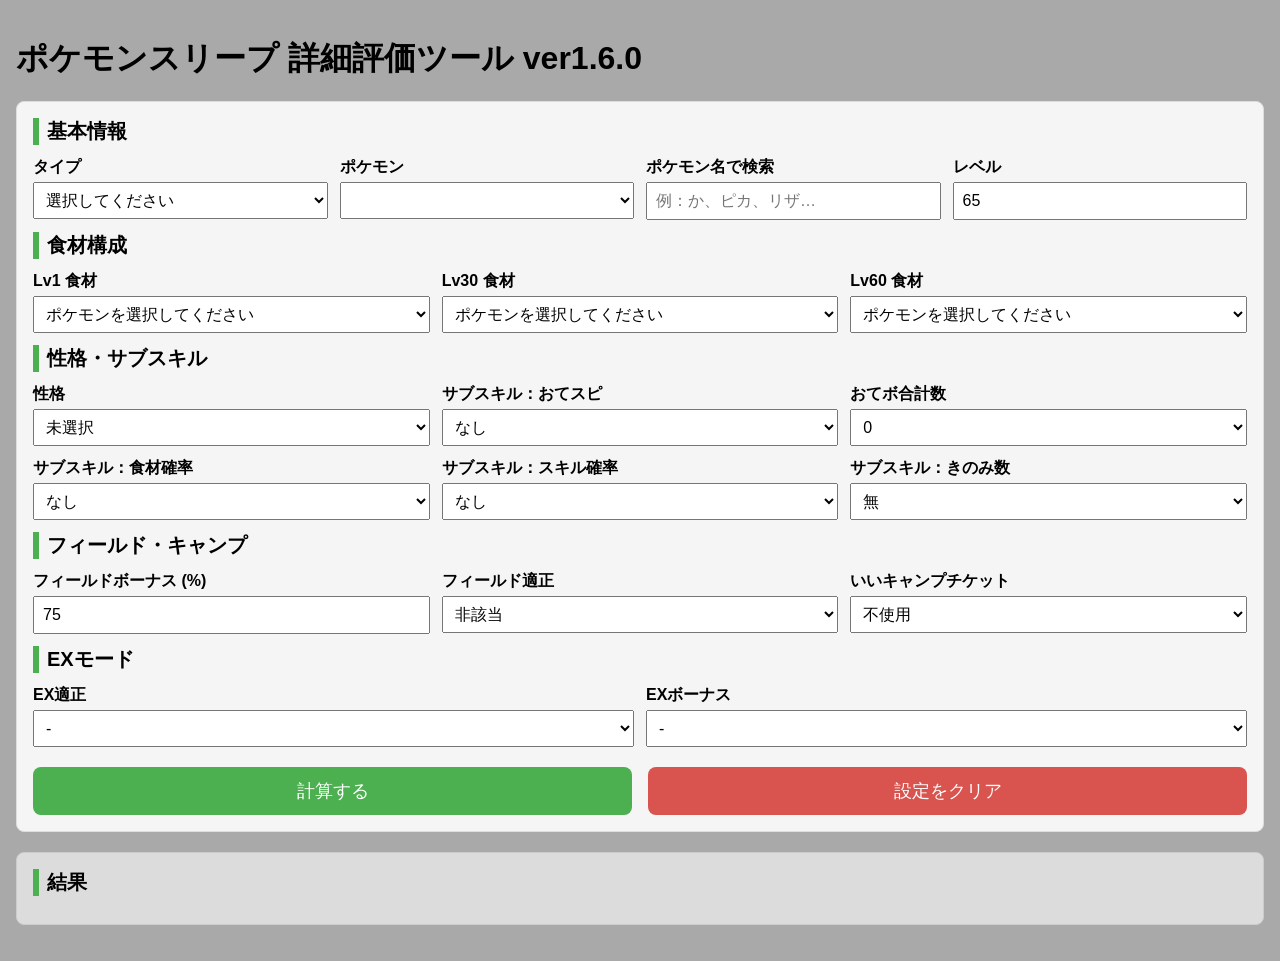
==== commit 7f262f50: "Update index.html" ====
--- a/index.html
+++ b/index.html
@@ -3,110 +3,178 @@
 <head>
 <meta charset="UTF-8">
 <meta name="viewport" content="width=device-width, initial-scale=1.0">
-<title>ポケモンスリープ 単体評価ツール（1日版）</title>
+<title>ポケモンスリープ 詳細評価ツール ver1.6.0</title>
+
 <style>
-body {
-  font-family: sans-serif;
-  background: #a9a9a9;
-  padding: 16px;
-  margin: 0;
+  body {
+    font-family: sans-serif;
+    background: #a9a9a9;
+    padding: 16px;
+    margin: 0;
+  }
+
+  h1 {
+    margin-bottom: 20px;
+  }
+
+  h2 {
+    margin: 0 0 12px 0;
+    font-size: 20px;
+    border-left: 6px solid #4CAF50;
+    padding-left: 8px;
+  }
+
+  .section-block {
+    background: #f5f5f5;
+    padding: 16px;
+    margin-bottom: 20px;
+    border-radius: 8px;
+    border: 1px solid #ddd;
+  }
+
+  .row {
+    display: flex;
+    flex-wrap: wrap;
+    gap: 12px;
+    margin-bottom: 12px;
+  }
+
+  .field {
+    flex: 1 1 220px;
+    min-width: 220px;
+  }
+
+  label {
+    display: block;
+    font-weight: bold;
+    margin-bottom: 4px;
+  }
+
+  select,
+  input,
+  button {
+    width: 100%;
+    padding: 8px;
+    box-sizing: border-box;
+    font-size: 16px;
+  }
+
+.autocomplete-wrapper {
+  position: relative;
+  width: 100%;
 }
 
-h1 {
-  margin-bottom: 20px;
-}
-
-h2 {
-  margin: 0 0 12px 0;
-  font-size: 20px;
-  border-left: 6px solid #4CAF50;
-  padding-left: 8px;
-}
-
-.section-block {
-  background: #f5f5f5;
-  padding: 16px;
-  margin-bottom: 20px;
-  border-radius: 8px;
-  border: 1px solid #ddd;
-}
-
-.row {
-  display: flex;
-  flex-wrap: wrap;
-  gap: 12px;
-  margin-bottom: 12px;
-}
-
-.field {
-  flex: 1 1 220px;
-  min-width: 220px;
-}
-
-label {
-  display: block;
-  font-weight: bold;
-  margin-bottom: 4px;
-}
-
-select,
-input,
-button {
-  width: 100%;
-  padding: 8px;
-  box-sizing: border-box;
-  font-size: 16px;
-}
-
-button {
-  background: #4CAF50;
-  color: #fff;
-  border: none;
-  border-radius: 6px;
-  cursor: pointer;
-}
-
-button:hover {
-  background: #43a047;
-}
-
-.results {
-  background: #dcdcdc;
-  padding: 16px;
-  border-radius: 8px;
-  border: 1px solid #ccc;
-}
-
-table {
-  width: 100%;
-  border-collapse: collapse;
-  margin-top: 12px;
-  background: #fff;
-}
-
-th, td {
-  border: 1px solid #ccc;
-  padding: 6px 10px;
-  text-align: center;
-}
-
-th {
-  background: #666;
-  color: #fff;
-}
-
-@media (max-width: 480px) {
-  .field {
-    min-width: 100%;
-  }
-}
+  .autocomplete-list {
+    position: absolute; /* 検索欄の下に固定 */
+    top: 100%;          /* 入力欄の真下に配置 */
+    left: 0;
+    right: 0;
+
+    background: #fff;
+    border: 1px solid #ccc;
+    border-radius: 8px;
+    margin-top: 4px;
+    max-height: 240px;
+    overflow-y: auto;
+    display: none;
+    z-index: 1000;
+  }
+
+  .autocomplete-item {
+    padding: 14px;
+    font-size: 18px;
+    border-bottom: 1px solid #eee;
+    cursor: pointer;
+  }
+
+  .autocomplete-item:last-child {
+    border-bottom: none;
+  }
+
+  .autocomplete-item:hover {
+    background: #e8f5e9; /* 薄い緑 */
+  }
+
+  .button-row {
+    display: flex;
+    justify-content: space-between;
+    gap: 16px;
+    margin-top: 20px;
+  }
+
+  .btn-calc,
+  .btn-clear {
+    flex: 1;
+    padding: 12px;
+    font-size: 18px;
+    border-radius: 8px; /* ← 丸みを帯びたボタン */
+    border: none;
+    cursor: pointer;
+}  
+
+  /* 計算ボタン（緑） */
+  .btn-calc {
+    background: #4CAF50;
+    color: #fff;
+  }
+
+  .btn-calc:hover {
+    background: #43a047;
+  }
+
+  /* クリアボタン（赤） */
+  .btn-clear {
+    background: #d9534f;
+    color: #fff;
+  }
+
+  .btn-clear:hover {
+    background: #c9302c;
+  }
+
+  .results {
+    background: #dcdcdc;
+    padding: 16px;
+    border-radius: 8px;
+    border: 1px solid #ccc;
+  }
+
+  table {
+    width: 100%;
+    border-collapse: collapse;
+    margin-top: 12px;
+    background: #fff;
+  }
+
+  th, td {
+    border: 1px solid #ccc;
+    padding: 6px 10px;
+    text-align: center;
+  }
+
+  th {
+    background: #666;
+    color: #fff;
+  }
+
+  @media (max-width: 480px) {
+    .field {
+      min-width: 100%;
+    }
+  }
 </style>
+
+<link rel="manifest" href="manifest.json">
+
 </head>
 
 <body>
 
-<h1>ポケモンスリープ 単体評価ツール（1日版）</h1>
-
+<h1>ポケモンスリープ 詳細評価ツール ver1.6.0</h1>
+
+<!-- ==================================================
+     ▼ 基本情報
+================================================== -->
 <section class="section-block">
   <h2>基本情報</h2>
 
@@ -137,10 +205,14 @@
     </div>
 
     <div class="field">
-      <label>ポケモン</label>
-      <select id="pokemonSelect">
-        <option value="">タイプを選択してください</option>
-      </select>
+        <label>ポケモン</label>
+        <select id="pokemonSelect">…</select>
+    </div>
+
+    <div class="field autocomplete-wrapper">
+      <label>ポケモン名で検索</label>
+      <input type="text" id="pokemonSearch" placeholder="例：か、ピカ、リザ…">
+      <div id="autocompleteList" class="autocomplete-list"></div>
     </div>
 
     <div class="field">
@@ -149,6 +221,10 @@
     </div>
   </div>
 
+
+  <!-- ==================================================
+       ▼ 食材構成
+  ================================================== -->
   <h2>食材構成</h2>
 
   <div class="row">
@@ -174,38 +250,41 @@
     </div>
   </div>
 
+  <!-- ==================================================
+       ▼ 性格・サブスキル
+  ================================================== -->
   <h2>性格・サブスキル</h2>
 
   <div class="row">
     <div class="field">
       <label>性格</label>
       <select id="natureSelect">
-       <option value="">未選択</option>
-       <option value="hardy">がんばりや（無補正）</option>
-       <option value="lonely">さみしがり（おてスピ up / げんき down）</option>
-       <option value="brave">ゆうかん（おてスピ up / Ｅｘｐ down）</option>
-       <option value="adamant">いじっぱり（おてスピ up / 食材 down）</option>
-       <option value="naughty">やんちゃ（おてスピ up / スキル down）</option>
-       <option value="bold">ずぶとい（げんき up / おてスピ down）</option>
-       <option value="docile">すなお（無補正）</option>
-       <option value="relaxed">のんき（げんき up / Ｅｘｐ down）</option>
-       <option value="impish">わんぱく（げんき up / 食材 down）</option>
-       <option value="lax">のうてんき（げんき up / スキル down）</option>
-       <option value="timid">おくびょう（Ｅｘｐ up / おてスピ down）</option>
-       <option value="hasty">せっかち（Ｅｘｐ up / げんき down）</option>
-       <option value="serious">まじめ（無補正）</option>
-       <option value="jolly">ようき（Ｅｘｐ up / 食材 down）</option>
-       <option value="naive">むじゃき（Ｅｘｐ up / スキル down）</option>
-       <option value="modest">ひかえめ（食材 up / おてスピ down）</option>
-       <option value="mild">おっとり（食材 up / げんき down）</option>
-       <option value="quiet">れいせい（食材 up / Ｅｘｐ down）</option>
-       <option value="bashful">てれや（無補正）</option>
-       <option value="rash">うっかりや（食材 up / スキル down）</option>
-       <option value="calm">おだやか（スキル up / おてスピ down）</option>
-       <option value="gentle">おとなしい（スキル up / げんき down）</option>
-       <option value="sassy">なまいき（スキル up / Ｅｘｐ down）</option>
-       <option value="careful">しんちょう（スキル up / 食材 down）</option>
-       <option value="quirky">きまぐれ（無補正）</option>
+        <option value="">未選択</option>
+        <option value="hardy">がんばりや（無補正）</option>
+        <option value="lonely">さみしがり（おてスピ up / げんき down）</option>
+        <option value="brave">ゆうかん（おてスピ up / Ｅｘｐ down）</option>
+        <option value="adamant">いじっぱり（おてスピ up / 食材 down）</option>
+        <option value="naughty">やんちゃ（おてスピ up / スキル down）</option>
+        <option value="bold">ずぶとい（げんき up / おてスピ down）</option>
+        <option value="docile">すなお（無補正）</option>
+        <option value="relaxed">のんき（げんき up / Ｅｘｐ down）</option>
+        <option value="impish">わんぱく（げんき up / 食材 down）</option>
+        <option value="lax">のうてんき（げんき up / スキル down）</option>
+        <option value="timid">おくびょう（Ｅｘｐ up / おてスピ down）</option>
+        <option value="hasty">せっかち（Ｅｘｐ up / げんき down）</option>
+        <option value="serious">まじめ（無補正）</option>
+        <option value="jolly">ようき（Ｅｘｐ up / 食材 down）</option>
+        <option value="naive">むじゃき（Ｅｘｐ up / スキル down）</option>
+        <option value="modest">ひかえめ（食材 up / おてスピ down）</option>
+        <option value="mild">おっとり（食材 up / げんき down）</option>
+        <option value="quiet">れいせい（食材 up / Ｅｘｐ down）</option>
+        <option value="bashful">てれや（無補正）</option>
+        <option value="rash">うっかりや（食材 up / スキル down）</option>
+        <option value="calm">おだやか（スキル up / おてスピ down）</option>
+        <option value="gentle">おとなしい（スキル up / げんき down）</option>
+        <option value="sassy">なまいき（スキル up / Ｅｘｐ down）</option>
+        <option value="careful">しんちょう（スキル up / 食材 down）</option>
+        <option value="quirky">きまぐれ（無補正）</option>
       </select>
     </div>
 
@@ -262,6 +341,9 @@
     </div>
   </div>
 
+  <!-- ==================================================
+       ▼ フィールド・キャンプ
+  ================================================== -->
   <h2>フィールド・キャンプ</h2>
 
   <div class="row">
@@ -287,6 +369,9 @@
     </div>
   </div>
 
+  <!-- ==================================================
+       ▼ EXモード
+  ================================================== -->
   <h2>EXモード</h2>
 
   <div class="row">
@@ -311,1667 +396,239 @@
     </div>
   </div>
 
-  <button id="clearBtn">設定をクリア</button>
+  <div class="button-row">
+    <button id="calcBtn" class="btn-calc">計算する</button>
+    <button id="clearBtn" class="btn-clear">設定をクリア</button>
+  </div>
 </section>
 
-  <button id="calcBtn">計算する</button>
-
-<!-- ▼ 結果表示 -->
+<!-- ==================================================
+     ▼ 結果表示
+================================================== -->
 <section class="section-block results">
   <h2>結果</h2>
   <div id="summary"></div>
   <div id="tableArea"></div>
 </section>
 
+
+<!-- ==================================================
+     ▼ ポケモン検索機能
+================================================== -->
 <script>
-const pokemonData = {
-  "ノーマル": [
-    "ラッタ|ノーマル|きのみ|2950|28|0.237|0.030",
-    "ペルシアン|ノーマル|スキル|2800|28|0.169|0.044",
-    "ガルーラ|ノーマル|食材|2650|28|0.222|0.017",
-    "メタモン|ノーマル|食材|3500|28|0.201|0.036",
-    "イーブイ(ホリデー)|ノーマル|きのみ|3100|28|0.156|0.032",
-    "ハピナス|ノーマル|食材|3100|28|0.238|0.023",
-    "ケッキング|ノーマル|きのみ|3600|28|0.339|0.067"
-  ],
-  "ほのお": [
-    "リザードン|ほのお|食材|2400|27|0.224|0.016",
-    "キュウコン|ほのお|きのみ|2600|27|0.164|0.025",
-    "ウインディ|ほのお|スキル|2500|27|0.136|0.049",
-    "ブースター|ほのお|スキル|2700|27|0.185|0.052",
-    "バクフーン|ほのお|きのみ|2400|27|0.208|0.039",
-    "エンテイ|ほのお|スキル|2400|27|0.187|0.023"
-  ],
-  "みず": [
-    "カメックス|みず|食材|2800|31|0.275|0.021",
-    "ゴルダック|みず|スキル|3400|31|0.162|0.125",
-    "ヤドラン|みず|スキル|3800|31|0.197|0.068",
-    "シャワーズ|みず|スキル|3100|31|0.212|0.061",
-    "オーダイル|みず|きのみ|2800|31|0.257|0.055",
-    "ヌオー|みず|食材|3400|31|0.190|0.032",
-    "ヤドキング|みず|スキル|3400|31|0.166|0.074",
-    "スイクン|みず|スキル|2700|31|0.277|0.026"
-  ],
-  "でんき": [
-    "ピカチュウ(ハロウィン)|でんき|きのみ|2500|25|0.218|0.028",
-    "ピカチュウ(ホリデー)|でんき|スキル|2500|25|0.131|0.042",
-    "ライチュウ|でんき|きのみ|2200|25|0.224|0.032",
-    "サンダース|でんき|スキル|2200|25|0.151|0.039",
-    "デンリュウ|でんき|スキル|2500|25|0.130|0.047",
-    "ライコウ|でんき|スキル|2100|25|0.192|0.019",
-    "プラスル|でんき|スキル|2400|25|0.103|0.049",
-    "マイナン|でんき|スキル|2400|25|0.174|0.049",
-    "レントラー|でんき|食材|2400|25|0.200|0.023",
-    "デデンネ|でんき|スキル|2500|25|0.177|0.045",
-    "パーモット|でんき|スキル|2400|25|0.141|0.039"
-  ],
-  "くさ": [
-    "フシギバナ|くさ|食材|2800|30|0.266|0.021",
-    "ウツボット|くさ|食材|2800|30|0.233|0.039",
-    "メガニウム|くさ|きのみ|2800|30|0.175|0.046",
-    "ジュカイン|くさ|スキル|2300|30|0.107|0.030",
-    "リーフィア|くさ|スキル|3000|30|0.205|0.059"
-  ],
-  "こおり": [
-    "アローラキュウコン|こおり|きのみ|2900|32|0.232|0.028",
-    "タマザラシ(ホリデー)|こおり|スキル|3300|32|0.214|0.050",
-    "トドゼルガ|こおり|きのみ|3000|32|0.223|0.022",
-    "ユキノオー|こおり|食材|3000|32|0.250|0.044",
-    "グレイシア|こおり|スキル|3200|32|0.219|0.063",
-    "ハルクジラ|こおり|食材|2800|32|0.209|0.042"
-  ],
-  "かくとう": [
-    "オコリザル|かくとう|きのみ|2800|27|0.200|0.024",
-    "バシャーモ|かくとう|きのみ|2600|27|0.153|0.049",
-    "ルカリオ|かくとう|スキル|2600|27|0.150|0.051",
-    "エルレイド|かくとう|スキル|2400|27|0.147|0.054",
-    "キテルグマ|かくとう|食材|2800|27|0.229|0.013",
-    "ウェーニバル|かくとう|食材|2600|27|0.232|0.024"
-  ],
-  "どく": [
-    "アーボック|どく|きのみ|3400|32|0.264|0.057",
-    "マルノーム|どく|スキル|3500|32|0.210|0.070",
-    "ドクロッグ|どく|食材|3400|32|0.229|0.043",
-    "ストリンダー(ハイなすがた)|どく|スキル|3100|32|0.239|0.064",
-    "ストリンダー(ローなすがた)|どく|スキル|3100|32|0.239|0.064",
-    "ドオー|どく|食材|3500|32|0.208|0.055"
-  ],
-  "じめん": [
-    "ダグトリオ|じめん|食材|2650|29|0.190|0.020",
-    "ガラガラ|じめん|きのみ|3300|29|0.225|0.045",
-    "ラグラージ|じめん|きのみ|2800|29|0.146|0.034",
-    "フライゴン|じめん|食材|2700|29|0.172|0.039"
-  ],
-  "ひこう": [
-    "カモネギ|ひこう|食材|3000|24|0.160|0.043",
-    "ドードリオ|ひこう|きのみ|2300|24|0.184|0.020",
-    "デリバード|ひこう|食材|2500|24|0.188|0.030",
-    "ウォーグル|ひこう|スキル|2400|24|0.121|0.035",
-    "ウッウ|ひこう|食材|2700|24|0.165|0.039"
-  ],
-  "エスパー": [
-    "バリヤード|エスパー|食材|2800|26|0.216|0.039",
-    "ネイティオ|エスパー|きのみ|2500|26|0.191|0.025",
-    "エーフィ|エスパー|スキル|2400|26|0.164|0.044",
-    "ソーナンス|エスパー|スキル|3500|26|0.211|0.070",
-    "サーナイト|エスパー|スキル|2400|26|0.144|0.042",
-    "クレセリア|エスパー|スキル|2300|26|0.239|0.041",
-    "ムシャーナ|エスパー|きのみ|2800|26|0.188|0.041"
-  ],
-  "むし": [
-    "バタフリー|むし|きのみ|2500|24|0.197|0.014",
-    "カイロス|むし|食材|2400|24|0.216|0.031",
-    "ヘラクロス|むし|スキル|2300|24|0.158|0.047",
-    "イワパレス|むし|食材|3200|24|0.239|0.064",
-    "クワガノン|むし|食材|2800|24|0.194|0.051"
-  ],
-  "いわ": [
-    "ゴローニャ|いわ|食材|3100|30|0.280|0.052",
-    "イワーク|いわ|きのみ|3100|30|0.132|0.023",
-    "ウソッキー|いわ|スキル|4000|30|0.217|0.072"
-  ],
-  "ゴースト": [
-    "ゲンガー|ゴースト|食材|2200|26|0.161|0.024",
-    "ジュペッタ|ゴースト|きのみ|2600|26|0.179|0.033",
-    "フワライド|ゴースト|スキル|2500|26|0.128|0.061",
-    "パンプジン(ちゅうだましゅ)|ゴースト|スキル|3200|26|0.130|0.049",
-    "パンプジン(こだましゅ)|ゴースト|スキル|3100|26|0.130|0.049",
-    "パンプジン(おおだましゅ)|ゴースト|スキル|3300|26|0.130|0.049",
-    "パンプジン(ギガだましゅ)|ゴースト|スキル|3400|26|0.130|0.049",
-    "ミミッキュ|ゴースト|スキル|2500|26|0.153|0.035",
-    "ラウドボーン|ゴースト|食材|2700|26|0.268|0.062"
-  ],
-  "ドラゴン": [
-    "カイリュー|ドラゴン|食材|2600|35|0.264|0.026",
-    "チルタリス|ドラゴン|きのみ|3500|35|0.258|0.061",
-    "ボーマンダ|ドラゴン|きのみ|2800|35|0.217|0.034"
-  ],
-  "あく": [
-    "ブラッキー|あく|スキル|3200|31|0.219|0.101",
-    "ヘルガー|あく|きのみ|3300|31|0.203|0.040",
-    "バンギラス|あく|食材|2700|31|0.266|0.052",
-    "ヤミラミ|あく|スキル|3600|31|0.188|0.068",
-    "アブソル|あく|食材|2950|31|0.178|0.038",
-    "ミカルゲ|あく|食材|3500|31|0.198|0.036",
-    "ドンカラス|あく|スキル|3200|31|0.143|0.067",
-    "マニューラ|あく|きのみ|2700|31|0.251|0.018",
-    "ダークライ|あく|オール|2900|31|0.192|0.023",
-    "マスカーニャ|あく|食材|2600|31|0.190|0.022"
-  ],
-  "はがね": [
-    "ハガネール|はがね|きのみ|3000|33|0.154|0.032",
-    "クチート|はがね|食材|3200|33|0.204|0.038",
-    "ハガネール|はがね|食材|3000|33|0.285|0.052",
-    "ジバコイル|はがね|スキル|3100|33|0.179|0.062",
-    "トゲデマル|はがね|スキル|2700|33|0.169|0.054"
-  ],
-  "フェアリー": [
-    "ピクシー|フェアリー|きのみ|2800|26|0.168|0.036",
-    "プクリン|フェアリー|スキル|2900|26|0.174|0.040",
-    "トゲキッス|フェアリー|スキル|2600|26|0.158|0.053",
-    "ニンフィア|フェアリー|スキル|2600|26|0.178|0.040",
-    "キュワワー|フェアリー|食材|2500|26|0.167|0.030"
-  ]
-};
-
-const ingredientOptions = {
-  "フシギバナ": {
-    level1:  ["あまいミツ"],
-    level30: ["あまいミツ", "あんみんトマト"],
-    level60: ["あまいミツ", "あんみんトマト", "ほっこりポテト"]
-  },
-
-  "リザードン": {
-    level1:  ["マメミート"],
-    level30: ["マメミート", "あったかジンジャー"],
-    level60: ["マメミート", "あったかジンジャー", "げきからハーブ"]
-  },
-
-  "カメックス": {
-    level1:  ["モーモーミルク"],
-    level30: ["モーモーミルク", "リラックスカカオ"],
-    level60: ["モーモーミルク", "リラックスカカオ", "マメミート"]
-  },
-
-  "バタフリー": {
-    level1: ["あまいミツ"],
-    level30: ["あまいミツ", "あんみんトマト"],
-    level60: ["あまいミツ", "あんみんトマト", "ワカクサ大豆"]
-  },
-
-  "ラッタ": {
-    level1: ["とくせんリンゴ"],
-    level30: ["とくせんリンゴ", "ワカクサ大豆"],
-    level60: ["とくせんリンゴ", "ワカクサ大豆", "マメミート"]
-  },
-
-  "アーボック": {
-    level1: ["マメミート"],
-    level30: ["マメミート", "とくせんエッグ"],
-    level60: ["マメミート", "とくせんエッグ", "げきからハーブ"]
-  },
-
-  "ピカチュウ(ハロウィン)": {
-    level1: ["とくせんリンゴ"],
-    level30: ["とくせんリンゴ", "あったかジンジャー"],
-    level60: ["とくせんリンゴ", "あったかジンジャー", "とくせんエッグ"]
-  },
-
-  "ピカチュウ(ホリデー)": {
-    level1: ["とくせんリンゴ"],
-    level30: ["とくせんリンゴ", "あったかジンジャー"],
-    level60: ["とくせんリンゴ", "あったかジンジャー", "とくせんエッグ"]
-  },
-
-  "ライチュウ": {
-    level1: ["とくせんリンゴ"],
-    level30: ["とくせんリンゴ", "あったかジンジャー"],
-    level60: ["とくせんリンゴ", "あったかジンジャー", "とくせんエッグ"]
-  },
-
-  "ピクシー": {
-    level1: ["とくせんリンゴ"],
-    level30: ["とくせんリンゴ", "あまいミツ"],
-    level60: ["とくせんリンゴ", "あまいミツ", "ワカクサ大豆"]
-  },
-
-  "キュウコン": {
-    level1: ["ワカクサ大豆"],
-    level30: ["ワカクサ大豆", "ワカクサコーン"],
-    level60: ["ワカクサ大豆", "ワカクサコーン", "ほっこりポテト"]
-  },
-
-  "アローラキュウコン": {
-    level1: ["ワカクサ大豆"],
-    level30: ["ワカクサ大豆", "ワカクサコーン"],
-    level60: ["ワカクサ大豆", "ワカクサコーン", "ほっこりポテト"]
-  },
-
-  "プクリン": {
-    level1: ["あまいミツ"],
-    level30: ["あまいミツ", "ピュアなオイル"],
-    level60: ["あまいミツ", "ピュアなオイル", "リラックスカカオ"]
-  },
-
-  "ダグトリオ": {
-    level1: ["あんみんトマト"],
-    level30: ["あんみんトマト", "ふといながねぎ"],
-    level60: ["あんみんトマト", "ふといながねぎ", "ワカクサ大豆"]
-  },
-
-  "ペルシアン": {
-    level1: ["モーモーミルク"],
-    level30: ["モーモーミルク", "マメミート"],
-    level60: ["モーモーミルク", "マメミート"]
-  },
-
-  "ゴルダック": {
-    level1: ["リラックスカカオ"],
-    level30: ["リラックスカカオ", "とくせんリンゴ"],
-    level60: ["リラックスカカオ", "とくせんリンゴ", "マメミート"]
-  },
-
-  "オコリザル": {
-    level1: ["マメミート"],
-    level30: ["マメミート", "あじわいキノコ"],
-    level60: ["マメミート", "あじわいキノコ", "あまいミツ"]
-  },
-
-  "ウインディ": {
-    level1: ["げきからハーブ"],
-    level30: ["げきからハーブ", "マメミート"],
-    level60: ["げきからハーブ", "マメミート", "モーモーミルク"]
-  },
-
-  "ウツボット": {
-    level1: ["あんみんトマト"],
-    level30: ["あんみんトマト", "ほっこりポテト"],
-    level60: ["あんみんトマト", "ほっこりポテト", "ふといながねぎ"]
-  },
-
-  "ゴローニャ": {
-    level1: ["ワカクサ大豆"],
-    level30: ["ワカクサ大豆", "ほっこりポテト"],
-    level60: ["ワカクサ大豆", "ほっこりポテト", "あじわいキノコ"]
-  },
-
-  "ヤドラン": {
-    level1: ["リラックスカカオ"],
-    level30: ["リラックスカカオ", "おいしいシッポ"],
-    level60: ["リラックスカカオ", "おいしいシッポ", "あんみんトマト"]
-  },
-
-  "カモネギ": {
-    level1: ["ふといながねぎ"],
-    level30: ["ふといながねぎ", "マメミート"],
-    level60: ["ふといながねぎ", "マメミート", "あったかジンジャー"]
-  },
-
-  "ドードリオ": {
-    level1: ["ワカクサ大豆"],
-    level30: ["ワカクサ大豆", "リラックスカカオ"],
-    level60: ["ワカクサ大豆", "リラックスカカオ", "マメミート"]
-  },
-
-"ゲンガー": {
-  level1: ["げきからハーブ"],
-  level30: ["げきからハーブ", "あじわいキノコ"],
-  level60: ["げきからハーブ", "あじわいキノコ", "ピュアなオイル"]
-},
-
-"ガラガラ": {
-  level1: ["あったかジンジャー"],
-  level30: ["あったかジンジャー", "リラックスカカオ"],
-  level60: ["あったかジンジャー", "リラックスカカオ"]
-},
-
-"ガルーラ": {
-  level1: ["あったかジンジャー"],
-  level30: ["あったかジンジャー", "ほっこりポテト"],
-  level60: ["あったかジンジャー", "ほっこりポテト", "ワカクサ大豆ダイズ"]
-},
-
-"バリヤード": {
-  level1: ["あんみんトマト"],
-  level30: ["あんみんトマト", "ほっこりポテト"],
-  level60: ["あんみんトマト", "ほっこりポテト", "ふといながねぎ"]
-},
-
-"カイロス": {
-  level1: ["あまいミツ"],
-  level30: ["あまいミツ", "とくせんリンゴ"],
-  level60: ["あまいミツ", "とくせんリンゴ", "マメミート"]
-},
-
-"メタモン": {
-  level1: ["ピュアなオイル"],
-  level30: ["ピュアなオイル", "ふといながねぎ"],
-  level60: ["ピュアなオイル", "ふといながねぎ", "おいしいシッポ"]
-},
-
-"イーブイ(ホリデー)": {
-  level1: ["モーモーミルク"],
-  level30: ["モーモーミルク", "リラックスカカオ"],
-  level60: ["モーモーミルク", "リラックスカカオ", "マメミート"]
-},
-
-"イーブイ(ハロウィン)": {
-  level1: ["ずっしりカボチャ"],
-  level30: ["ずっしりカボチャ", "リラックスカカオ"],
-  level60: ["ずっしりカボチャ", "リラックスカカオ", "モーモーミルク"]
-},
-
-"シャワーズ": {
-  level1: ["モーモーミルク"],
-  level30: ["モーモーミルク", "リラックスカカオ"],
-  level60: ["モーモーミルク", "リラックスカカオ", "マメミート"]
-},
-
-"サンダース": {
-  level1: ["モーモーミルク"],
-  level30: ["モーモーミルク", "リラックスカカオ"],
-  level60: ["モーモーミルク", "リラックスカカオ", "マメミート"]
-},
-
-"ブースター": {
-  level1: ["モーモーミルク"],
-  level30: ["モーモーミルク", "リラックスカカオ"],
-  level60: ["モーモーミルク", "リラックスカカオ", "マメミート"]
-},
-
-"カイリュー": {
-  level1: ["げきからハーブ"],
-  level30: ["げきからハーブ", "ワカクサコーン"],
-  level60: ["げきからハーブ", "ワカクサコーン", "ピュアなオイル"]
-},
-
-"メガニウム": {
-  level1: ["リラックスカカオ"],
-  level30: ["リラックスカカオ", "あまいミツ"],
-  level60: ["リラックスカカオ", "あまいミツ", "ふといながねぎ"]
-},
-
-"バクフーン": {
-  level1: ["あったかジンジャー"],
-  level30: ["あったかジンジャー", "げきからハーブ"],
-  level60: ["あったかジンジャー", "げきからハーブ", "ピュアなオイル"]
-},
-
-"オーダイル": {
-  level1: ["マメミート"],
-  level30: ["マメミート", "ピュアなオイル"],
-  level60: ["マメミート", "ピュアなオイル"]
-},
-
-"ネイティオ": {
-  level1: ["とくせんエッグ"],
-  level30: ["とくせんエッグ", "リラックスカカオ"],
-  level60: ["とくせんエッグ", "リラックスカカオ", "とくせんリンゴ"]
-},
-
-"デンリュウ": {
-  level1: ["げきからハーブ"],
-  level30: ["げきからハーブ", "とくせんエッグ"],
-  level60: ["げきからハーブ", "とくせんエッグ"]
-},
-
-"ウソッキー": {
-  level1: ["あんみんトマト"],
-  level30: ["あんみんトマト", "ワカクサ大豆ダイズ"],
-  level60: ["あんみんトマト", "ワカクサ大豆ダイズ", "あじわいキノコ"]
-},
-
-"ヌオー": {
-  level1: ["あじわいキノコ"],
-  level30: ["あじわいキノコ", "ほっこりポテト"],
-  level60: ["あじわいキノコ", "ほっこりポテト", "マメミート"]
-},
-
-"エーフィ": {
-  level1: ["モーモーミルク"],
-  level30: ["モーモーミルク", "リラックスカカオ"],
-  level60: ["モーモーミルク", "リラックスカカオ", "マメミート"]
-},
-
-"ブラッキー": {
-  level1: ["モーモーミルク"],
-  level30: ["モーモーミルク", "リラックスカカオ"],
-  level60: ["モーモーミルク", "リラックスカカオ", "マメミート"]
-},
-
-"ヤドキング": {
-  level1: ["リラックスカカオ"],
-  level30: ["リラックスカカオ", "おいしいシッポ"],
-  level60: ["リラックスカカオ", "おいしいシッポ", "あんみんトマト"]
-},
-
-"ソーナンス": {
-  level1: ["とくせんリンゴ"],
-  level30: ["とくせんリンゴ", "あじわいキノコ"],
-  level60: ["とくせんリンゴ", "あじわいキノコ", "ピュアなオイル"]
-},
-
-"ハガネール": {
-  level1: ["あんみんトマト"],
-  level30: ["あんみんトマト", "マメミート"],
-  level60: ["あんみんトマト", "マメミート", "ほっこりポテト"]
-},
-
-"ヘラクロス": {
-  level1: ["あまいミツ"],
-  level30: ["あまいミツ", "あじわいキノコ"],
-  level60: ["あまいミツ", "あじわいキノコ", "マメミート"]
-},
-
-"デリバード": {
-  level1: ["とくせんエッグ"],
-  level30: ["とくせんエッグ", "とくせんリンゴ"],
-  level60: ["とくせんエッグ", "とくせんリンゴ", "リラックスカカオ"]
-},
-
-"ヘルガー": {
-  level1: ["げきからハーブ"],
-  level30: ["げきからハーブ", "あったかジンジャー"],
-  level60: ["げきからハーブ", "あったかジンジャー", "ふといながねぎ"]
-},
-
-"ハピナス": {
-  level1: ["とくせんエッグ"],
-  level30: ["とくせんエッグ", "ほっこりポテト"],
-  level60: ["とくせんエッグ", "ほっこりポテト", "あまいミツ"]
-},
-
-"ライコウ": {
-  level1: ["マメミート"],
-  level30: ["マメミート", "げきからハーブ"],
-  level60: ["マメミート", "げきからハーブ", "ふといながねぎ"]
-},
-
-"エンテイ": {
-  level1: ["ピュアなオイル"],
-  level30: ["ピュアなオイル", "あんみんトマト"],
-  level60: ["ピュアなオイル", "あんみんトマト", "あじわいキノコ"]
-},
-
-"スイクン": {
-  level1: ["とくせんリンゴ"],
-  level30: ["とくせんリンゴ", "ピュアなオイル"],
-  level60: ["とくせんリンゴ", "ピュアなオイル", "ワカクサコーン"]
-},
-
-"バンギラス": {
-  level1: ["あったかジンジャー"],
-  level30: ["あったかジンジャー", "ワカクサ大豆"],
-  level60: ["あったかジンジャー", "ワカクサ大豆", "マメミート"]
-},
-
-"ジュカイン": {
-  level1: ["とくせんエッグ"],
-  level30: ["とくせんエッグ", "めざましコーヒー"],
-  level60: ["とくせんエッグ", "めざましコーヒー", "ふといながねぎ"]
-},
-
-"バシャーモ": {
-  level1: ["あじわいキノコ"],
-  level30: ["あじわいキノコ", "ワカクサ大豆"],
-  level60: ["あじわいキノコ", "ワカクサ大豆", "ピュアなオイル"]
-},
-
-"ラグラージ": {
-  level1: ["ワカクサコーン"],
-  level30: ["ワカクサコーン", "モーモーミルク"],
-  level60: ["ワカクサコーン", "モーモーミルク", "あじわいキノコ"]
-},
-
-"サーナイト": {
-  level1: ["とくせんリンゴ"],
-  level30: ["とくせんリンゴ", "ワカクサコーン"],
-  level60: ["とくせんリンゴ", "ワカクサコーン", "ふといながねぎ"]
-},
-
-"ケッキング": {
-  level1: ["あんみんトマト"],
-  level30: ["あんみんトマト", "あまいミツ"],
-  level60: ["あんみんトマト", "あまいミツ", "とくせんリンゴ"]
-},
-
-"ヤミラミ": {
-  level1: ["ピュアなオイル"],
-  level30: ["ピュアなオイル", "あじわいキノコ"],
-  level60: ["ピュアなオイル", "あじわいキノコ", "リラックスカカオ"]
-},
-
-"クチート": {
-  level1: ["ピュアなオイル"],
-  level30: ["ピュアなオイル", "ワカクサコーン"],
-  level60: ["ピュアなオイル", "ワカクサコーン", "あんみんトマト"]
-},
-
-"ボスゴドラ": {
-  level1: ["マメミート"],
-  level30: ["マメミート", "めざましコーヒー"],
-  level60: ["マメミート", "めざましコーヒー", "ワカクサ大豆"]
-},
-
-"プラスル": {
-  level1: ["めざましコーヒー"],
-  level30: ["めざましコーヒー", "ふといながねぎ"],
-  level60: ["めざましコーヒー", "ふといながねぎ", "モーモーミルク"]
-},
-
-"マイナン": {
-  level1: ["あまいミツ"],
-  level30: ["あまいミツ", "とくせんエッグ"],
-  level60: ["あまいミツ", "とくせんエッグ", "モーモーミルク"]
-},
-
-"マルノーム": {
-  level1: ["ワカクサ大豆"],
-  level30: ["ワカクサ大豆", "あじわいキノコ"],
-  level60: ["ワカクサ大豆", "あじわいキノコ", "あまいミツ"]
-},
-
-"フライゴン": {
-  level1: ["つやつやアボカド"],
-  level30: ["つやつやアボカド", "げきからハーブ"],
-  level60: ["つやつやアボカド", "げきからハーブ", "ワカクサ大豆"]
-},
-
-"チルタリス": {
-  level1: ["とくせんエッグ"],
-  level30: ["とくせんエッグ", "ワカクサ大豆"],
-  level60: ["とくせんエッグ", "ワカクサ大豆", "とくせんリンゴ"]
-},
-
-"ジュペッタ": {
-  level1: ["ピュアなオイル"],
-  level30: ["ピュアなオイル", "あったかジンジャー"],
-  level60: ["ピュアなオイル", "あったかジンジャー", "あじわいキノコ"]
-},
-
-"アブソル": {
-  level1: ["リラックスカカオ"],
-  level30: ["リラックスカカオ", "とくせんリンゴ"],
-  level60: ["リラックスカカオ", "とくせんリンゴ", "あじわいキノコ"]
-},
-
-"タマザラシ(ホリデー)": {
-  level1: ["ピュアなオイル"],
-  level30: ["ピュアなオイル", "マメミート"],
-  level60: ["ピュアなオイル", "マメミート", "あったかジンジャー"]
-},
-
-"トドゼルガ": {
-  level1: ["ピュアなオイル"],
-  level30: ["ピュアなオイル", "マメミート"],
-  level60: ["ピュアなオイル", "マメミート", "あったかジンジャー"]
-},
-
-"ボーマンダ": {
-  level1: ["ほっこりポテト"],
-  level30: ["ほっこりポテト", "あったかジンジャー"],
-  level60: ["ほっこりポテト", "あったかジンジャー", "マメミート"]
-},
-
-"レントラー": {
-  level1: ["あんみんトマト"],
-  level30: ["あんみんトマト", "ピュアなオイル"],
-  level60: ["あんみんトマト", "ピュアなオイル", "めざましコーヒー"]
-},
-
-"フワライド": {
-  level1: ["ワカクサコーン"],
-  level30: ["ワカクサコーン", "ピュアなオイル"],
-  level60: ["ワカクサコーン", "ピュアなオイル", "ほっこりポテト"]
-},
-
-"ドンカラス": {
-  level1: ["めざましコーヒー"],
-  level30: ["めざましコーヒー", "ワカクサ大豆"],
-  level60: ["めざましコーヒー", "ワカクサ大豆", "げきからハーブ"]
-},
-
-"ミカルゲ": {
-  level1: ["あじわいキノコ"],
-  level30: ["あじわいキノコ", "ずっしりカボチャ"],
-  level60: ["あじわいキノコ", "ずっしりカボチャ", "ふといながねぎ"]
-},
-
-"ルカリオ": {
-  level1: ["ピュアなオイル"],
-  level30: ["ピュアなオイル", "ほっこりポテト"],
-  level60: ["ピュアなオイル", "ほっこりポテト", "とくせんエッグ"]
-},
-
-"ドグロッグ": {
-  level1: ["ピュアなオイル"],
-  level30: ["ピュアなオイル", "マメミート"],
-  level60: ["ピュアなオイル", "マメミート"]
-},
-
-"ユキノオー": {
-  level1: ["あんみんトマト"],
-  level30: ["あんみんトマト", "とくせんエッグ"],
-  level60: ["あんみんトマト", "とくせんエッグ", "あじわいキノコ"]
-},
-
-"マニューラ": {
-  level1: ["マメミート"],
-  level30: ["マメミート", "とくせんエッグ"],
-  level60: ["マメミート", "とくせんエッグ", "ワカクサ大豆"]
-},
-
-"ジバコイル": {
-  level1: ["ピュアなオイル"],
-  level30: ["ピュアなオイル", "げきからハーブ"],
-  level60: ["ピュアなオイル", "げきからハーブ"]
-},
-
-"トゲキッス": {
-  level1: ["とくせんエッグ"],
-  level30: ["とくせんエッグ", "あったかジンジャー"],
-  level60: ["とくせんエッグ", "あったかジンジャー", "リラックスカカオ"]
-},
-
-"リーフィア": {
-  level1: ["モーモーミルク"],
-  level30: ["モーモーミルク", "リラックスカカオ"],
-  level60: ["モーモーミルク", "リラックスカカオ", "マメミート"]
-},
-
-"グレイシア": {
-  level1: ["モーモーミルク"],
-  level30: ["モーモーミルク", "リラックスカカオ"],
-  level60: ["モーモーミルク", "リラックスカカオ", "マメミート"]
-},
-
-"エルレイド": {
-  level1: ["とくせんリンゴ"],
-  level30: ["とくせんリンゴ", "ワカクサコーン"],
-  level60: ["とくせんリンゴ", "ワカクサコーン", "ふといながねぎ"]
-},
-
-"クレセリア": {
-  level1: ["あったかジンジャー"],
-  level30: ["あったかジンジャー", "リラックスカカオ"],
-  level60: ["あったかジンジャー", "リラックスカカオ", "あんみんトマト"]
-},
-
-"ダークライ": {
-  level1:  ["とくせんリンゴ", "げきからハーブ", "マメミート", "モーモーミルク", "あまいミツ", "ワカクサ大豆", "ワカクサコーン", "めざましコーヒー"],
-  level30: ["とくせんリンゴ", "げきからハーブ", "マメミート", "モーモーミルク", "あまいミツ", "ワカクサ大豆", "ワカクサコーン", "めざましコーヒー"],
-  level60: ["とくせんリンゴ", "げきからハーブ", "マメミート", "モーモーミルク", "あまいミツ", "ワカクサ大豆", "ワカクサコーン", "めざましコーヒー"]
-},
-
-"ムシャーナ": {
-  level1: ["モーモーミルク"],
-  level30: ["モーモーミルク", "あまいミツ"],
-  level60: ["モーモーミルク", "あまいミツ", "めざましコーヒー"]
-},
-
-"イワパレス": {
-  level1: ["つやつやアボカド"],
-  level30: ["つやつやアボカド", "ほっこりポテト"],
-  level60: ["つやつやアボカド", "ほっこりポテト", "ピュアなオイル"]
-},
-
-"ウォーグル": {
-  level1: ["マメミート"],
-  level30: ["マメミート", "ワカクサコーン"],
-  level60: ["マメミート", "ワカクサコーン", "めざましコーヒー"]
-},
-
- "ニンフィア": {
-   level1: ["モーモーミルク"],
-   level30: ["モーモーミルク", "リラックスカカオ"],
-   level60: ["モーモーミルク", "リラックスカカオ", "マメミート"]
- },
-
- "デデンネ": {
-   level1: ["とくせんリンゴ"],
-   level30: ["とくせんリンゴ", "リラックスカカオ"],
-   level60: ["とくせんリンゴ", "リラックスカカオ", "ワカクサコーン"]
- },
-
- "パンプジン(ちゅうだましゅ)": {
-   level1: ["ずっしりカボチャ"],
-   level30: ["ずっしりカボチャ", "ワカクサ大豆"],
-   level60: ["ずっしりカボチャ", "ワカクサ大豆", "ほっこりポテト"]
- },
-
- "パンプジン(こだましゅ)": {
-   level1: ["ずっしりカボチャ"],
-   level30: ["ずっしりカボチャ", "ワカクサ大豆"],
-   level60: ["ずっしりカボチャ", "ワカクサ大豆", "ほっこりポテト"]
- },
-
- "パンプジン(おおだましゅ)": {
-   level1: ["ずっしりカボチャ"],
-   level30: ["ずっしりカボチャ", "ワカクサ大豆"],
-   level60: ["ずっしりカボチャ", "ワカクサ大豆", "ほっこりポテト"]
- },
-
- "パンプジン(ギガだましゅ)": {
-   level1: ["ずっしりカボチャ"],
-   level30: ["ずっしりカボチャ", "ワカクサ大豆"],
-   level60: ["ずっしりカボチャ", "ワカクサ大豆", "ほっこりポテト"]
- },
-
- "クワガノン": {
-   level1: ["めざましコーヒー"],
-   level30: ["めざましコーヒー", "あじわいキノコ"],
-   level60: ["めざましコーヒー", "あじわいキノコ", "あまいミツ"]
- },
-
- "キテルグマ": {
-   level1: ["ワカクサコーン"],
-   level30: ["ワカクサコーン", "マメミート"],
-   level60: ["ワカクサコーン", "マメミート", "とくせんエッグ"]
- },
-
- "キュワワー": {
-   level1: ["ワカクサコーン"],
-   level30: ["ワカクサコーン", "あったかジンジャー"],
-   level60: ["ワカクサコーン", "あったかジンジャー", "リラックスカカオ"]
- },
-
- "トゲデマル": {
-   level1: ["モーモーミルク"],
-   level30: ["モーモーミルク", "つやつやアボカド"],
-   level60: ["モーモーミルク", "つやつやアボカド", "リラックスカカオ"]
- },
-
- "ミミッキュ": {
-   level1: ["とくせんリンゴ"],
-   level30: ["とくせんリンゴ", "めざましコーヒー"],
-   level60: ["とくせんリンゴ", "めざましコーヒー", "あじわいキノコ"]
- },
-
- "ウッウ": {
-   level1: ["ピュアなオイル"],
-   level30: ["ピュアなオイル", "ほっこりポテト"],
-   level60: ["ピュアなオイル", "ほっこりポテト", "とくせんエッグ"]
- },
-
- "ストリンダー(ハイなすがた)": {
-   level1: ["モーモーミルク"],
-   level30: ["モーモーミルク", "とくせんリンゴ"],
-   level60: ["モーモーミルク", "とくせんリンゴ", "ふといながねぎ"]
- },
-
- "ストリンダー(ローなすがた)": {
-   level1: ["モーモーミルク"],
-   level30: ["モーモーミルク", "とくせんリンゴ"],
-   level60: ["モーモーミルク", "とくせんリンゴ", "ふといながねぎ"]
- },
-
- "マスカーニャ": {
-   level1: ["ほっこりポテト"],
-   level30: ["ほっこりポテト", "モーモーミルク"],
-   level60: ["ほっこりポテト", "モーモーミルク", "あったかジンジャー"]
- },
-
- "ラウドボーン": {
-   level1: ["とくせんリンゴ"],
-   level30: ["とくせんリンゴ", "マメミート"],
-   level60: ["とくせんリンゴ", "マメミート", "げきからハーブ"]
- },
-
- "ウェーニバル": {
-   level1: ["ワカクサ大豆"],
-   level30: ["ワカクサ大豆", "ふといながねぎ"],
-   level60: ["ワカクサ大豆", "ふといながねぎ", "ピュアなオイル"]
- },
-
- "パーモット": {
-   level1: ["リラックスカカオ"],
-   level30: ["リラックスカカオ", "モーモーミルク"],
-   level60: ["リラックスカカオ", "モーモーミルク", "とくせんエッグ"]
- },
-
- "ハルクジラ": {
-   level1: ["ほっこりポテト"],
-   level30: ["ほっこりポテト", "マメミート"],
-   level60: ["ほっこりポテト", "マメミート", "ずっしりカボチャ"]
- },
-
- "ドオー": {
-   level1: ["リラックスカカオ"],
-   level30: ["リラックスカカオ", "めざましコーヒー"],
-   level60: ["リラックスカカオ", "めざましコーヒー", "ほっこりポテト"]
- }
-};
-
-const ingredientCounts = {
-  "フシギバナ": {
-    "あまいミツ":      { 1: 2, 30: 5, 60: 7 },
-    "あんみんトマト":  { 30: 4, 60: 7 },
-    "ほっこりポテト":  { 60: 6 }
-  },
-
-  "リザードン": {
-    "マメミート":        { 1: 2, 30: 5, 60: 7 },
-    "あったかジンジャー": { 30: 4, 60: 7 },
-    "げきからハーブ":    { 60: 6 }
-  },
-
-  "カメックス": {
-    "モーモーミルク":    { 1: 2, 30: 5, 60: 7 },
-    "リラックスカカオ":  { 30: 3, 60: 5 },
-    "マメミート":        { 60: 7 }
-  },
-
-  "バタフリー": {
-    "あまいミツ": { 1: 1, 30: 2, 60: 4 },
-    "あんみんトマト": { 30: 2, 60: 3 },
-    "ワカクサ大豆": { 60: 4 }
-  },
-
-  "ラッタ": {
-    "とくせんリンゴ": { 1: 1, 30: 2, 60: 4 },
-    "ワカクサ大豆": { 30: 2, 60: 3 },
-    "マメミート": { 60: 3 }
-  },
-
-  "アーボック": {
-    "マメミート": { 1: 1, 30: 2, 60: 4 },
-    "とくせんエッグ": { 30: 2, 60: 3 },
-    "げきからハーブ": { 60: 3 }
-  },
-
-  "ピカチュウ(ハロウィン)": {
-    "とくせんリンゴ": { 1: 1, 30: 2, 60: 4 },
-    "あったかジンジャー": { 30: 2, 60: 3 },
-    "とくせんエッグ": { 60: 3 }
-  },
-
-  "ピカチュウ(ホリデー)": {
-    "とくせんリンゴ": { 1: 1, 30: 2, 60: 4 },
-    "あったかジンジャー": { 30: 2, 60: 3 },
-    "とくせんエッグ": { 60: 3 }
-  },
-
-  "ライチュウ": {
-    "とくせんリンゴ": { 1: 1, 30: 2, 60: 4 },
-    "あったかジンジャー": { 30: 2, 60: 3 },
-    "とくせんエッグ": { 60: 3 }
-  },
-
-  "ピクシー": {
-    "とくせんリンゴ": { 1: 1, 30: 2, 60: 4 },
-    "あまいミツ": { 30: 2, 60: 3 },
-    "ワカクサ大豆": { 60: 3 }
-  },
-
-  "キュウコン": {
-    "ワカクサ大豆": { 1: 1, 30: 2, 60: 4 },
-    "ワカクサコーン": { 30: 2, 60: 3 },
-    "ほっこりポテト": { 60: 3 }
-  },
-
-  "アローラキュウコン": {
-    "ワカクサ大豆": { 1: 1, 30: 2, 60: 4 },
-    "ワカクサコーン": { 30: 2, 60: 3 },
-    "ほっこりポテト": { 60: 3 }
-  },
-
-  "プクリン": {
-    "あまいミツ": { 1: 1, 30: 2, 60: 4 },
-    "ピュアなオイル": { 30: 2, 60: 3 },
-    "リラックスカカオ": { 60: 2 }
-  },
-
-  "ダグトリオ": {
-    "あんみんトマト": { 1: 2, 30: 5, 60: 7 },
-    "ふといながねぎ": { 30: 3, 60: 4 },
-    "ワカクサ大豆": { 60: 8 }
-  },
-
-  "ペルシアン": {
-    "モーモーミルク": { 1: 1, 30: 2, 60: 4 },
-    "マメミート": { 30: 2, 60: 3 }
-  },
-
-  "ゴルダック": {
-    "リラックスカカオ": { 1: 1, 30: 2, 60: 4 },
-    "とくせんリンゴ": { 30: 4, 60: 6 },
-    "マメミート": { 60: 5 }
-  },
-
-  "オコリザル": {
-    "マメミート": { 1: 1, 30: 2, 60: 4 },
-    "あじわいキノコ": { 30: 1, 60: 2 },
-    "あまいミツ": { 60: 4 }
-  },
-
-  "ウインディ": {
-    "げきからハーブ": { 1: 1, 30: 2, 60: 4 },
-    "マメミート": { 30: 3, 60: 5 },
-    "モーモーミルク": { 60: 5 }
-  },
-
-  "ウツボット": {
-    "あんみんトマト": { 1: 2, 30: 5, 60: 7 },
-    "ほっこりポテト": { 30: 4, 60: 6 },
-    "ふといながねぎ": { 60: 4 }
-  },
-
-  "ゴローニャ": {
-    "ワカクサ大豆": { 1: 2, 30: 5, 60: 7 },
-    "ほっこりポテト": { 30: 4, 60: 6 },
-    "あじわいキノコ": { 60: 4 }
-  },
-
-  "ヤドラン": {
-    "リラックスカカオ": { 1: 1, 30: 2, 60: 4 },
-    "おいしいシッポ": { 30: 1, 60: 2 },
-    "あんみんトマト": { 60: 5 }
-  },
-
-  "カモネギ": {
-    "ふといながねぎ": { 1: 2, 30: 5, 60: 7 },
-    "マメミート": { 30: 8, 60: 13 },
-    "あったかジンジャー": { 60: 12 }
-  },
-
-  "ドードリオ": {
-    "ワカクサ大豆": { 1: 1, 30: 2, 60: 4 },
-    "リラックスカカオ": { 30: 2, 60:2 },
-    "マメミート": { 60: 3 }
-  },
-
-"ゲンガー": {
-  "げきからハーブ": { 1: 2, 30: 5, 60: 7 },
-  "あじわいキノコ": { 30: 4, 60: 6 },
-  "ピュアなオイル": { 60: 8 }
-},
-
-"ガラガラ": {
-  "あったかジンジャー": { 1: 1, 30: 2, 60: 4 },
-  "リラックスカカオ": { 30: 2, 60: 3 }
-},
-
-"ガルーラ": {
-  "あったかジンジャー": { 1: 2, 30: 5, 60: 7 },
-  "ほっこりポテト": { 30: 4, 60: 6 },
-  "ワカクサ大豆": { 60: 8 }
-},
-
-"バリヤード": {
-  "あんみんトマト": { 1: 2, 30: 5, 60: 7 },
-  "ほっこりポテト": { 30: 4, 60: 6 },
-  "ふといながねぎ": { 60: 4 }
-},
-
-"カイロス": {
-  "あまいミツ": { 1: 2, 30: 5, 60: 7 },
-  "とくせんリンゴ": { 30: 5, 60: 8 },
-  "マメミート": { 60: 7 }
-},
-
-"メタモン": {
-  "ピュアなオイル": { 1: 2, 30: 5, 60: 7 },
-  "ふといながねぎ": { 30: 3, 60: 5 },
-  "おいしいシッポ": { 60: 3 }
-},
-
-"イーブイ(ホリデー)": {
-  "モーモーミルク": { 1: 1, 30: 2, 60: 4 },
-  "リラックスカカオ": { 30: 1, 60: 2 },
-  "マメミート": { 60: 3 }
-},
-
-"イーブイ(ハロウィン)": {
-  "ずっしりカボチャ": { 1: 1, 30: 2, 60: 4 },
-  "リラックスカカオ": { 30: 4, 60: 6 },
-  "モーモーミルク": { 60: 9 }
-},
-
-"シャワーズ": {
-  "モーモーミルク": { 1: 1, 30: 2, 60: 4 },
-  "リラックスカカオ": { 30: 1, 60: 2 },
-  "マメミート": { 60: 3 }
-},
-
-"サンダース": {
-  "モーモーミルク": { 1: 1, 30: 2, 60: 4 },
-  "リラックスカカオ": { 30: 1, 60: 2 },
-  "マメミート": { 60: 3 }
-},
-
-"ブースター": {
-  "モーモーミルク": { 1: 1, 30: 2, 60: 4 },
-  "リラックスカカオ": { 30: 1, 60: 2 },
-  "マメミート": { 60: 3 }
-},
-
-"カイリュー": {
-  "げきからハーブ": { 1: 2, 30: 5, 60: 7 },
-  "ワカクサコーン": { 30: 4, 60: 7 },
-  "ピュアなオイル": { 60: 8 }
-},
-
-"メガニウム": {
-  "リラックスカカオ": { 1: 1, 30: 2, 60: 4 },
-  "あまいミツ": { 30: 3, 60: 5 },
-  "ふといながねぎ": { 60: 3 }
-},
-
-"バクフーン": {
-  "あったかジンジャー": { 1: 1, 30: 2, 60: 4 },
-  "げきからハーブ": { 30: 2, 60: 3 },
-  "ピュアなオイル": { 60: 3 }
-},
-
-"オーダイル": {
-  "マメミート": { 1: 1, 30: 2, 60: 4 },
-  "ピュアなオイル": { 30: 2, 60: 3 }
-},
-
-"ネイティオ": {
-  "とくせんエッグ": { 1: 1, 30: 2, 60: 4 },
-  "リラックスカカオ": { 30: 2, 60: 3 },
-  "とくせんリンゴ": { 60: 5 }
-},
-
-"デンリュウ": {
-  "げきからハーブ": { 1: 1, 30: 2, 60: 4 },
-  "とくせんエッグ": { 30: 3, 60: 4 }
-},
-
-"ウソッキー": {
-  "あんみんトマト": { 1: 1, 30: 2, 60: 4 },
-  "ワカクサ大豆": { 30: 2, 60: 4 },
-  "あじわいキノコ": { 60: 2 }
-},
-
-"ヌオー": {
-  "あじわいキノコ": { 1: 2, 30: 5, 60: 7 },
-  "ほっこりポテト": { 30: 6, 60: 10 },
-  "マメミート": { 60: 12 }
-},
-
-"エーフィ": {
-  "モーモーミルク": { 1: 1, 30: 2, 60: 4 },
-  "リラックスカカオ": { 30: 1, 60: 2 },
-  "マメミート": { 60: 3 }
-},
-
-"ブラッキー": {
-  "モーモーミルク": { 1: 1, 30: 2, 60: 4 },
-  "リラックスカカオ": { 30: 1, 60: 2 },
-  "マメミート": { 60: 3 }
-},
-
-"ヤドキング": {
-  "リラックスカカオ": { 1: 1, 30: 2, 60: 4 },
-  "おいしいシッポ": { 30: 1, 60: 2 },
-  "あんみんトマト": { 60: 5 }
-},
-
-"ソーナンス": {
-  "とくせんリンゴ": { 1: 1, 30: 2, 60: 4 },
-  "あじわいキノコ": { 30: 1, 60: 2 },
-  "ピュアなオイル": { 60: 3 }
-},
-
-"ハガネール": {
-  "あんみんトマト": { 1: 1, 30: 2, 60: 4 },
-  "マメミート": { 30: 2, 60: 4 },
-  "ほっこりポテト": { 60: 3 }
-},
-
-"ヘラクロス": {
-  "あまいミツ": { 1: 1, 30: 2, 60: 4 },
-  "あじわいキノコ": { 30: 1, 60: 2 },
-  "マメミート": { 60: 4 }
-},
-
-"デリバード": {
-  "とくせんエッグ": { 1: 2, 30: 5, 60: 7 },
-  "とくせんリンゴ": { 30: 6, 60: 9 },
-  "リラックスカカオ": { 60: 5 }
-},
-
-"ヘルガー": {
-  "げきからハーブ": { 1: 1, 30: 2, 60: 4 },
-  "あったかジンジャー": { 30: 3, 60: 4 },
-  "ふといながねぎ": { 60: 3 }
-},
-
-"ハピナス": {
-  "とくせんエッグ": { 1: 2, 30: 5, 60: 7 },
-  "ほっこりポテト": { 30: 4, 60: 7 },
-  "あまいミツ": { 60: 8 }
-},
-
-"ライコウ": {
-  "マメミート": { 1: 1, 30: 2, 60: 4 },
-  "げきからハーブ": { 30: 2, 60: 3 },
-  "ふといながねぎ": { 60: 2 }
-},
-
-"エンテイ": {
-  "ピュアなオイル": { 1: 2, 30: 4, 60: 4 },
-  "あんみんトマト": { 30: 2, 60: 4 },
-  "あじわいキノコ": { 60: 3 }
-},
-
-"スイクン": {
-  "とくせんリンゴ": { 1: 2, 30: 4, 60: 4 },
-  "ピュアなオイル": { 30: 2, 60: 3 },
-  "ワカクサコーン": { 60: 2 }
-},
-
-"バンギラス": {
-  "あったかジンジャー": { 1: 2, 30: 5, 60: 7 },
-  "ワカクサ大豆": { 30: 5, 60: 8 },
-  "マメミート": { 60: 8 }
-},
-
-"ジュカイン": {
-  "とくせんエッグ": { 1: 1, 30: 2, 60: 4 },
-  "めざましコーヒー": { 30: 2, 60: 3 },
-  "ふといながねぎ": { 60: 2 }
-},
-
-"バシャーモ": {
-  "あじわいキノコ": { 1: 1, 30: 2, 60: 4 },
-  "ワカクサ大豆": { 30: 4, 60: 6 },
-  "ピュアなオイル": { 60: 5 }
-},
-
-"ラグラージ": {
-  "ワカクサコーン": { 1: 1, 30: 2, 60: 4 },
-  "モーモーミルク": { 30: 3, 60: 5 },
-  "あじわいキノコ": { 60: 3 }
-},
-
-"サーナイト": {
-  "とくせんリンゴ": { 1: 1, 30: 2, 60: 4 },
-  "ワカクサコーン": { 30: 1, 60: 2 },
-  "ふといながねぎ": { 60: 2 }
-},
-
-"ケッキング": {
-  "あんみんトマト": { 1: 1, 30: 2, 60: 4 },
-  "あまいミツ": { 30: 2, 60: 4 },
-  "とくせんリンゴ": { 60: 4 }
-},
-
-"ヤミラミ": {
-  "ピュアなオイル": { 1: 1, 30: 2, 60: 4 },
-  "あじわいキノコ": { 30: 2, 60: 3 },
-  "リラックスカカオ": { 60: 3 }
-},
-
-"クチート": {
-  "ピュアなオイル": { 1: 2, 30: 5, 60: 7 },
-  "ワカクサコーン": { 30: 4, 60: 6 },
-  "あんみんトマト": { 60: 8 }
-},
-
-"ボスゴドラ": {
-  "マメミート": { 1: 2, 30: 5, 60: 7 },
-  "めざましコーヒー": { 30: 3, 60: 5 },
-  "ワカクサ大豆": { 60: 7 }
-},
-
-"プラスル": {
-  "めざましコーヒー": { 1: 1, 30: 2, 60: 4 },
-  "ふといながねぎ": { 30: 2, 60: 3 },
-  "モーモーミルク": { 60: 6 }
-},
-
-"マイナン": {
-  "あまいミツ": { 1: 1, 30: 2, 60: 4 },
-  "とくせんエッグ": { 30: 2, 60: 3 },
-  "モーモーミルク": { 60: 4 }
-},
-
-"マルノーム": {
-  "ワカクサ大豆": { 1: 1, 30: 2, 60: 4 },
-  "あじわいキノコ": { 30: 1, 60: 2 },
-  "あまいミツ": { 60: 4 }
-},
-
-"フライゴン": {
-  "つやつやアボカド": { 1: 2, 30: 5, 60: 7 },
-  "げきからハーブ": { 30: 6, 60: 9 },
-  "ワカクサ大豆": { 60: 12 }
-},
-
-"チルタリス": {
-  "とくせんエッグ": { 1: 1, 30: 2, 60: 4 },
-  "ワカクサ大豆": { 30: 3, 60: 4 },
-  "とくせんリンゴ": { 60: 5 }
-},
-
-"ジュペッタ": {
-  "ピュアなオイル": { 1: 1, 30: 2, 60: 4 },
-  "あったかジンジャー": { 30: 2, 60: 4 },
-  "あじわいキノコ": { 60: 3 }
-},
-
-"アブソル": {
-  "リラックスカカオ": { 1: 2, 30: 5, 60: 7 },
-  "とくせんリンゴ": { 30: 8, 60: 12 },
-  "あじわいキノコ": { 60: 7 }
-},
-
-"タマザラシ(ホリデー)": {
-  "ピュアなオイル": { 1: 1, 30: 2, 60: 4 },
-  "マメミート": { 30: 3, 60: 4 },
-  "あったかジンジャー": { 60: 4 }
-},
-
-"トドゼルガ": {
-  "ピュアなオイル": { 1: 1, 30: 2, 60: 4 },
-  "マメミート": { 30: 3, 60: 4 },
-  "あったかジンジャー": { 60: 4 }
-},
-
-"ボーマンダ": {
-  "ほっこりポテト": { 1: 1, 30: 2, 60: 4 },
-  "あったかジンジャー": { 30: 3, 60: 4 },
-  "マメミート": { 60: 4 }
-},
-
-"レントラー": {
-  "あんみんトマト": { 1: 2, 30: 5, 60: 7 },
-  "ピュアなオイル": { 30: 4, 60: 7 },
-  "めざましコーヒー": { 60: 5 }
-},
-
-"フワライド": {
-  "ワカクサコーン": { 1: 1, 30: 2, 60: 4 },
-  "ピュアなオイル": { 30: 3, 60: 4 },
-  "ほっこりポテト": { 60: 4 }
-},
-
-"ドンカラス": {
-  "めざましコーヒー": { 1: 1, 30: 2, 60: 4 },
-  "ワカクサ大豆": { 30: 3, 60: 6 },
-  "げきからハーブ": { 60: 4 }
-},
-
-"ミカルゲ": {
-  "あじわいキノコ": { 1: 2, 30: 5, 60: 7 },
-  "ずっしりカボチャ": { 30: 3, 60: 5 },
-  "ふといながねぎ": { 60: 6 }
-},
-
-"ルカリオ": {
-  "ピュアなオイル": { 1: 1, 30: 2, 60: 4 },
-  "ほっこりポテト": { 30: 2, 60: 4 },
-  "とくせんエッグ": { 60: 4 }
-},
-
-"ドグロッグ": {
-  "ピュアなオイル": { 1: 2, 30: 5, 60: 7 },
-  "マメミート": { 30: 5, 60: 8 }
-},
-
-"ユキノオー": {
-  "あんみんトマト": { 1: 2, 30: 5, 60: 7 },
-  "とくせんエッグ": { 30: 4, 60: 7 },
-  "あじわいキノコ": { 60: 5 }
-},
-
-"マニューラ": {
-  "マメミート": { 1: 1, 30: 2, 60: 4 },
-  "とくせんエッグ": { 30: 2, 60: 3 },
-  "ワカクサ大豆": { 60: 4 }
-},
-
-"ジバコイル": {
-  "ピュアなオイル": { 1: 1, 30: 2, 60: 4 },
-  "げきからハーブ": { 30: 2, 60: 3 }
-},
-
-"トゲキッス": {
-  "とくせんエッグ": { 1: 1, 30: 2, 60: 4 },
-  "あったかジンジャー": { 30: 2, 60: 4 },
-  "リラックスカカオ": { 60: 3 }
-},
-
-"リーフィア": {
-  "モーモーミルク": { 1: 1, 30: 2, 60: 4 },
-  "リラックスカカオ": { 30: 1, 60: 2 },
-  "マメミート": { 60: 3 }
-},
-
-"グレイシア": {
-  "モーモーミルク": { 1: 1, 30: 2, 60: 4 },
-  "リラックスカカオ": { 30: 1, 60: 2 },
-  "マメミート": { 60: 3 }
-},
-
-"エルレイド": {
-  "とくせんリンゴ": { 1: 1, 30: 2, 60: 4 },
-  "ワカクサコーン": { 30: 1, 60: 2 },
-  "ふといながねぎ": { 60: 2 }
-},
-
-"クレセリア": {
-  "あったかジンジャー": { 1: 1, 30: 2, 60: 4 },
-  "リラックスカカオ": { 30: 2, 60: 3 },
-  "あんみんトマト": { 60: 4 }
-},
-
-"ダークライ": {
-  "とくせんリンゴ":    { 1: 2, 30: 5, 60: 7 },
-  "げきからハーブ":    { 1: 2, 30: 3, 60: 5 },
-  "マメミート":        { 1: 2, 30: 4, 60: 6 },
-  "モーモーミルク":    { 1: 2, 30: 4, 60: 6 },
-  "あまいミツ":        { 1: 2, 30: 4, 60: 6 },
-  "ワカクサ大豆":      { 1: 2, 30: 4, 60: 6 },
-  "ワカクサコーン":    { 1: 2, 30: 3, 60: 4 },
-  "めざましコーヒー":  { 1: 2, 30: 3, 60: 4 }
-},
-
-"ムシャーナ": {
-  "モーモーミルク": { 1: 1, 30: 2, 60: 4 },
-  "あまいミツ": { 30: 2, 60: 3 },
-  "めざましコーヒー": { 60: 2 }
-},
-
-"イワパレス": {
-  "つやつやアボカド": { 1: 1, 30: 2, 60: 4 },
-  "ほっこりポテト": { 30: 3, 60: 5 },
-  "ピュアなオイル": { 60: 5 }
-},
-
-"ウォーグル": {
-  "マメミート": { 1: 1, 30: 2, 60: 4 },
-  "ワカクサコーン": { 30: 2, 60: 3 },
-  "めざましコーヒー": { 60: 2 }
-},
-
- "ニンフィア": {
-   "モーモーミルク": { 1: 1, 30: 2, 60: 4 },
-   "リラックスカカオ": { 30: 1, 60: 2 },
-   "マメミート": { 60: 3 }
- },
-
- "デデンネ": {
-   "とくせんリンゴ": { 1: 1, 30: 2, 60: 4 },
-   "リラックスカカオ": { 30: 1, 60: 2 },
-   "ワカクサコーン": { 60: 2 }
- },
-
- "パンプジン(ちゅうだましゅ)": {
-   "ずっしりカボチャ": { 1: 2, 30: 5, 60: 7 },
-   "ワカクサ大豆": { 30: 11, 60: 18 },
-   "ほっこりポテト": { 60: 15 }
- },
-
- "パンプジン(こだましゅ)": {
-   "ずっしりカボチャ": { 1: 2, 30: 5, 60: 7 },
-   "ワカクサ大豆": { 30: 11, 60: 18 },
-   "ほっこりポテト": { 60: 15 }
- },
-
- "パンプジン(おおだましゅ)": {
-   "ずっしりカボチャ": { 1: 2, 30: 5, 60: 7 },
-   "ワカクサ大豆": { 30: 11, 60: 18 },
-   "ほっこりポテト": { 60: 15 }
- },
-
- "パンプジン(ギガだましゅ)": {
-   "ずっしりカボチャ": { 1: 2, 30: 5, 60: 7 },
-   "ワカクサ大豆": { 30: 11, 60: 18 },
-   "ほっこりポテト": { 60: 15 }
- },
-
- "クワガノン": {
-   "めざましコーヒー": { 1: 2, 30: 5, 60: 7 },
-   "あじわいキノコ": { 30: 4, 60: 7 },
-   "あまいミツ": { 60: 11 }
- },
-
- "キテルグマ": {
-   "ワカクサコーン": { 1: 2, 30: 5, 60: 7 },
-   "マメミート": { 30: 6, 60: 10 },
-   "とくせんエッグ": { 60: 9 }
- },
-
- "キュワワー": {
-   "ワカクサコーン": { 1: 2, 30: 5, 60: 7 },
-   "あったかジンジャー": { 30: 6, 60: 9 },
-   "リラックスカカオ": { 60: 7 }
- },
-
- "トゲデマル": {
-   "モーモーミルク": { 1: 1, 30: 2, 60: 4 },
-   "つやつやアボカド": { 30: 1, 60: 2 },
-   "リラックスカカオ": { 60: 2 }
- },
-
- "ミミッキュ": {
-   "とくせんリンゴ": { 1: 1, 30: 2, 60: 4 },
-   "めざましコーヒー": { 30: 1, 60: 2 },
-   "あじわいキノコ": { 60: 2 }
- },
-
- "ウッウ": {
-   "ピュアなオイル": { 1: 2, 30: 5, 60: 7 },
-   "ほっこりポテト": { 30: 4, 60: 7 },
-   "とくせんエッグ": { 60: 8 }
- },
-
- "ストリンダー(ハイなすがた)": {
-   "モーモーミルク": { 1: 1, 30: 2, 60: 4 },
-   "とくせんリンゴ": { 30: 2, 60: 4 },
-   "ふといながねぎ": { 60: 2 }
- },
-
- "ストリンダー(ローなすがた)": {
-   "モーモーミルク": { 1: 1, 30: 2, 60: 4 },
-   "とくせんリンゴ": { 30: 2, 60: 4 },
-   "ふといながねぎ": { 60: 2 }
- },
-
- "マスカーニャ": {
-   "ほっこりポテト": { 1: 2, 30: 5, 60: 7 },
-   "モーモーミルク": { 30: 6, 60: 9 },
-   "あったかジンジャー": { 60: 8 }
- },
-
- "ラウドボーン": {
-   "とくせんリンゴ": { 1: 2, 30: 5, 60: 7 },
-   "マメミート": { 30: 4, 60: 6 },
-   "げきからハーブ": { 60: 5 }
- },
-
- "ウェーニバル": {
-   "ワカクサ大豆": { 1: 2, 30: 5, 60: 7 },
-   "ふといながねぎ": { 30: 2, 60: 4 },
-   "ピュアなオイル": { 60: 6 }
- },
-
- "パーモット": {
-   "リラックスカカオ": { 1: 1, 30: 2, 60: 4 },
-   "モーモーミルク": { 30: 3, 60: 6 },
-   "とくせんエッグ": { 60: 5 }
- },
-
- "ハルクジラ": {
-   "ほっこりポテト": { 1: 2, 30: 5, 60: 7 },
-   "マメミート": { 30: 5, 60: 9 },
-   "ずっしりカボチャ": { 60: 4 }
- },
-
- "ドオー": {
-   "リラックスカカオ": { 1: 2, 30: 5, 60: 7 },
-   "めざましコーヒー": { 30: 4, 60: 7 },
-   "ほっこりポテト": { 60: 9 }
- }
-};
-
-const ingredientEnergy = {
-  "ふといながねぎ": 185,
-  "あじわいキノコ": 167,
-  "とくせんエッグ": 115,
-  "ほっこりポテト": 124,
-  "とくせんリンゴ": 90,
-  "げきからハーブ": 130,
-  "マメミート": 103,
-  "モーモーミルク": 98,
-  "あまいミツ": 101,
-  "ピュアなオイル": 121,
-  "あったかジンジャー": 109,
-  "あんみんトマト": 110,
-  "リラックスカカオ": 151,
-  "おいしいシッポ": 342,
-  "ワカクサ大豆": 100,
-  "ワカクサコーン": 140,
-  "めざましコーヒー": 153,
-  "ずっしりカボチャ": 250,
-  "つやつやアボカド": 162
-};
-
-const natureModifiers = {
-  hardy: { speed: 1.0, ingredient: 1.0, skill: 1.0, genki: 0.492 }, // がんばりや
-  lonely: { speed: 0.9, ingredient: 1.0, skill: 1.0, genki: 0.505 }, // さみしがり
-  brave: { speed: 0.9, ingredient: 1.0, skill: 1.0, genki: 0.492 }, // ゆうかん
-  adamant: { speed: 0.9, ingredient: 0.9, skill: 1.0, genki: 0.492 }, // いじっぱり
-  naughty: { speed: 0.9, ingredient: 1.0, skill: 0.9, genki: 0.492 }, // やんちゃ
-  bold: { speed: 1.075, ingredient: 1.0, skill: 1.0, genki: 0.474 }, // ずぶとい
-  docile: { speed: 1.0, ingredient: 1.0, skill: 1.0, genki: 0.492 }, // すなお
-  relaxed: { speed: 1.0, ingredient: 1.0, skill: 1.0, genki: 0.474 }, // のんき
-  impish: { speed: 1.0, ingredient: 0.9, skill: 1.0, genki: 0.474 }, // わんぱく
-  lax: { speed: 1.0, ingredient: 1.0, skill: 0.9, genki: 0.474 }, // のうてんき
-  timid: { speed: 1.075, ingredient: 1.0, skill: 1.0, genki: 0.492 }, // おくびょう
-  hasty: { speed: 1.0, ingredient: 1.0, skill: 1.0, genki: 0.505 }, // せっかち
-  serious: { speed: 1.0, ingredient: 1.0, skill: 1.0, genki: 0.492 }, // まじめ
-  jolly: { speed: 1.0, ingredient: 0.9, skill: 1.0, genki: 0.492 }, // ようき
-  naive: { speed: 1.0, ingredient: 1.0, skill: 0.9, genki: 0.492 }, // むじゃき
-  modest:  { speed: 1.075, ingredient: 1.1, skill: 1.0, genki: 0.492 }, // ひかえめ
-  mild:  { speed: 1.0, ingredient: 1.1, skill: 1.0, genki: 0.505 }, // おっとり
-  quiet:  { speed: 1.0, ingredient: 1.1, skill: 1.0, genki: 0.492 }, // れいせい
-  bashful:  { speed: 1.0, ingredient: 1.0, skill: 1.0, genki: 0.492 }, // てれや
-  rash:  { speed: 1.0, ingredient: 1.1, skill: 0.9, genki: 0.492 }, // うっかりや
-  calm:  { speed: 1.075, ingredient: 1.0, skill: 1.1, genki: 0.492 }, // おだやか
-  gentle:  { speed: 1.0, ingredient: 1.0, skill: 1.1, genki: 0.505 }, // おとなしい
-  sassy:  { speed: 1.0, ingredient: 1.0, skill: 1.1, genki: 0.492 }, // なまいき
-  careful:  { speed: 1.0, ingredient: 0.9, skill: 1.1, genki: 0.492 }, // しんちょう
-  quirky:  { speed: 1.0, ingredient: 1.0, skill: 1.0, genki: 0.492 }  // きまぐれ
-};
-const natureLabels = {
-  "": "未選択",
-  hardy: "がんばりや（無補正）",
-  lonely: "さみしがり（おてスピ up / げんき down）",
-  brave: "ゆうかん（おてスピ up / Ｅｘｐ down）",
-  adamant: "いじっぱり（おてスピ up / 食材 down）",
-  naughty: "やんちゃ（おてスピ up / スキル down）",
-  bold: "ずぶとい（げんき up / おてスピ down）",
-  docile: "すなお（無補正）",
-  relaxed: "のんき（げんき up / Ｅｘｐ down）",
-  impish: "わんぱく（げんき up / 食材 down）",
-  lax: "のうてんき（げんき up / スキル down）",
-  timid: "おくびょう（Ｅｘｐ up / おてスピ down）",
-  hasty: "せっかち（Ｅｘｐ up / げんき down）",
-  serious: "まじめ（無補正）",
-  jolly: "ようき（Ｅｘｐ up / 食材 down）",
-  naive: "むじゃき（Ｅｘｐ up / スキル down）",
-  modest:  "ひかえめ（食材 up / おてスピ down）",
-  mild:  "おっとり（食材 up / げんき down）",
-  quiet:  "れいせい（食材 up / Ｅｘｐ down）",
-  bashful:  "てれや（無補正）",
-  rash:  "うっかりや（食材 up / スキル down）",
-  calm:  "おだやか（スキル up / おてスピ down）",
-  gentle:  "おとなしい（スキル up / げんき down）",
-  sassy:  "なまいき（スキル up / Ｅｘｐ down）",
-  careful:  "しんちょう（スキル up / 食材 down）",
-  quirky:  "きまぐれ（無補正）"
-};
-
-// ===============================
-// ▼ タイプ選択 → ポケモン候補更新
-// ===============================
-function updatePokemonList() {
-  const type = document.getElementById("typeSelect").value;
-  const select = document.getElementById("pokemonSelect");
-
-  select.innerHTML = '<option value="">選択してください</option>';
-
-  if (!pokemonData[type]) return;
-
-  pokemonData[type].forEach(entry => {
-    // entry は "ラッタ|ノーマル|きのみ|2950|28|0.237|0.030" のような文字列
-    const parts = entry.split("|");
-    const name = parts[0];
-
-    const opt = document.createElement("option");
-    opt.value = entry;      // そのまま渡せばOK
-    opt.textContent = name; // 表示名はポケモン名だけ
-    select.appendChild(opt);
+  // ひらがな → カタカナ変換
+  function hiraToKana(str) {
+    return str.replace(/[\u3041-\u3096]/g, ch =>
+      String.fromCharCode(ch.charCodeAt(0) + 0x60)
+    );
+  }
+
+  const searchInput = document.getElementById("pokemonSearch");
+  const autocompleteList = document.getElementById("autocompleteList");
+
+  searchInput.addEventListener("input", function () {
+    const raw = this.value.trim();
+    const keyword = hiraToKana(raw);
+    const type = document.getElementById("typeSelect").value;
+
+    autocompleteList.innerHTML = "";
+    autocompleteList.style.display = "none";
+
+    if (!keyword) return;
+
+    let list = [];
+
+    Object.keys(pokemonData).forEach(typeKey => {
+      pokemonData[typeKey].forEach(entry => {
+        const name = entry.split("|")[0];
+
+        if (type && type !== typeKey) return;
+        if (!name.startsWith(keyword)) return;
+
+        list.push({ name, entry });
+      });
+    });
+
+    list.sort((a, b) => a.name.localeCompare(b.name, "ja"));
+
+    if (list.length === 0) return;
+
+    list.forEach(item => {
+      const div = document.createElement("div");
+      div.className = "autocomplete-item";
+      div.textContent = item.name;
+
+      div.addEventListener("click", () => {
+        searchInput.value = item.name;
+
+        const select = document.getElementById("pokemonSelect");
+        select.innerHTML = `<option value="${item.entry}">${item.name}</option>`;
+        select.value = item.entry;
+
+        const pokemonName = item.entry.split("|")[0];
+        updateIngredientSelectors(pokemonName);
+
+        autocompleteList.style.display = "none";
+      });
+
+      autocompleteList.appendChild(div);
+    });
+
+    autocompleteList.style.display = "block";
   });
-}
-
-document.getElementById("typeSelect").addEventListener("change", updatePokemonList);
-
-function updateIngredientSelectors(pokemonName) {
-  const lv1Select  = document.getElementById("ingredientLv1");
-  const lv30Select = document.getElementById("ingredientLv30");
-  const lv60Select = document.getElementById("ingredientLv60");
-
-  // ▼ ポケモン未選択時はリセット
-  if (!pokemonName || !ingredientOptions[pokemonName]) {
-    lv1Select.innerHTML  = '<option value="">ポケモンを選択してください</option>';
-    lv30Select.innerHTML = '<option value="">ポケモンを選択してください</option>';
-    lv60Select.innerHTML = '<option value="">ポケモンを選択してください</option>';
-    return;
-  }
-
-  const data = ingredientOptions[pokemonName];
-
-  // ▼ 各レベルのセレクトを更新する関数
-  function setOptions(selectEl, options) {
-    selectEl.innerHTML = ""; // 一旦クリア
-
-    options.forEach(item => {
+
+  document.addEventListener("click", function (e) {
+    if (!autocompleteList.contains(e.target) && e.target !== searchInput) {
+      autocompleteList.style.display = "none";
+    }
+  });
+</script>
+
+<!-- ==================================================
+     ▼ 性格データ（HTML に残す固定データ）
+================================================== -->
+<script>
+  const natureModifiers = {
+    hardy:   { speed: 1.0,   ingredient: 1.0,   skill: 1.0,   genki: 0.492 },
+    lonely:  { speed: 0.9,   ingredient: 1.0,   skill: 1.0,   genki: 0.505 },
+    brave:   { speed: 0.9,   ingredient: 1.0,   skill: 1.0,   genki: 0.492 },
+    adamant: { speed: 0.9,   ingredient: 0.9,   skill: 1.0,   genki: 0.492 },
+    naughty: { speed: 0.9,   ingredient: 1.0,   skill: 0.9,   genki: 0.492 },
+    bold:    { speed: 1.075, ingredient: 1.0,   skill: 1.0,   genki: 0.474 },
+    docile:  { speed: 1.0,   ingredient: 1.0,   skill: 1.0,   genki: 0.492 },
+    relaxed: { speed: 1.0,   ingredient: 1.0,   skill: 1.0,   genki: 0.474 },
+    impish:  { speed: 1.0,   ingredient: 0.9,   skill: 1.0,   genki: 0.474 },
+    lax:     { speed: 1.0,   ingredient: 1.0,   skill: 0.9,   genki: 0.474 },
+    timid:   { speed: 1.075, ingredient: 1.0,   skill: 1.0,   genki: 0.492 },
+    hasty:   { speed: 1.0,   ingredient: 1.0,   skill: 1.0,   genki: 0.505 },
+    serious: { speed: 1.0,   ingredient: 1.0,   skill: 1.0,   genki: 0.492 },
+    jolly:   { speed: 1.0,   ingredient: 0.9,   skill: 1.0,   genki: 0.492 },
+    naive:   { speed: 1.0,   ingredient: 1.0,   skill: 0.9,   genki: 0.492 },
+    modest:  { speed: 1.075, ingredient: 1.1,   skill: 1.0,   genki: 0.492 },
+    mild:    { speed: 1.0,   ingredient: 1.1,   skill: 1.0,   genki: 0.505 },
+    quiet:   { speed: 1.0,   ingredient: 1.1,   skill: 1.0,   genki: 0.492 },
+    bashful: { speed: 1.0,   ingredient: 1.0,   skill: 1.0,   genki: 0.492 },
+    rash:    { speed: 1.0,   ingredient: 1.1,   skill: 0.9,   genki: 0.492 },
+    calm:    { speed: 1.075, ingredient: 1.0,   skill: 1.1,   genki: 0.492 },
+    gentle:  { speed: 1.0,   ingredient: 1.0,   skill: 1.1,   genki: 0.505 },
+    sassy:   { speed: 1.0,   ingredient: 1.0,   skill: 1.1,   genki: 0.492 },
+    careful: { speed: 1.0,   ingredient: 0.9,   skill: 1.1,   genki: 0.492 },
+    quirky:  { speed: 1.0,   ingredient: 1.0,   skill: 1.0,   genki: 0.492 }
+  };
+
+  const natureLabels = {
+    "": "未選択",
+    hardy: "がんばりや（無補正）",
+    lonely: "さみしがり（おてスピ up / げんき down）",
+    brave: "ゆうかん（おてスピ up / Ｅｘｐ down）",
+    adamant: "いじっぱり（おてスピ up / 食材 down）",
+    naughty: "やんちゃ（おてスピ up / スキル down）",
+    bold: "ずぶとい（げんき up / おてスピ down）",
+    docile: "すなお（無補正）",
+    relaxed: "のんき（げんき up / Ｅｘｐ down）",
+    impish: "わんぱく（げんき up / 食材 down）",
+    lax: "のうてんき（げんき up / スキル down）",
+    timid: "おくびょう（Ｅｘｐ up / おてスピ down）",
+    hasty: "せっかち（Ｅｘｐ up / げんき down）",
+    serious: "まじめ（無補正）",
+    jolly: "ようき（Ｅｘｐ up / 食材 down）",
+    naive: "むじゃき（Ｅｘｐ up / スキル down）",
+    modest: "ひかえめ（食材 up / おてスピ down）",
+    mild: "おっとり（食材 up / げんき down）",
+    quiet: "れいせい（食材 up / Ｅｘｐ down）",
+    bashful: "てれや（無補正）",
+    rash: "うっかりや（食材 up / スキル down）",
+    calm: "おだやか（スキル up / おてスピ down）",
+    gentle: "おとなしい（スキル up / げんき down）",
+    sassy: "なまいき（スキル up / Ｅｘｐ down）",
+    careful: "しんちょう（スキル up / 食材 down）",
+    quirky: "きまぐれ（無補正）"
+  };
+</script>
+
+<!-- ==================================================
+     ▼ タイプ選択 → ポケモン候補更新
+================================================== -->
+<script>
+  function updatePokemonList() {
+    const type = document.getElementById("typeSelect").value;
+    const select = document.getElementById("pokemonSelect");
+
+    select.innerHTML = '<option value="">選択してください</option>';
+
+    if (!pokemonData[type]) return;
+
+    pokemonData[type].forEach(entry => {
+      const name = entry.split("|")[0];
       const opt = document.createElement("option");
-      opt.value = item;
-      opt.textContent = item;
-      selectEl.appendChild(opt);
+      opt.value = entry;
+      opt.textContent = name;
+      select.appendChild(opt);
     });
-
-    // 初期値は候補の先頭
-    selectEl.value = options[0];
-
-    // 候補が1つなら選択不可（固定）
-    selectEl.disabled = (options.length === 1);
-  }
-
-  // ▼ Lv1 / Lv30 / Lv60 の候補をセット
-  setOptions(lv1Select,  data.level1);
-  setOptions(lv30Select, data.level30);
-  setOptions(lv60Select, data.level60);
-}
-
-document.getElementById("pokemonSelect").addEventListener("change", function () {
-  const selected = this.value;
-  if (!selected) {
-    updateIngredientSelectors(null);
-    return;
-  }
-
-  const pokemonName = selected.split("|")[0]; // 例: "リザードン"
-  updateIngredientSelectors(pokemonName);
-});
-
-// ===============================
-// ▼ 設定クリア
-// ===============================
+  }
+
+  document.getElementById("typeSelect")
+    .addEventListener("change", updatePokemonList);
+</script>
+
+<!-- ==================================================
+     ▼ 食材スロット更新
+================================================== -->
+<script>
+  function updateIngredientSelectors(pokemonName) {
+    const lv1  = document.getElementById("ingredientLv1");
+    const lv30 = document.getElementById("ingredientLv30");
+    const lv60 = document.getElementById("ingredientLv60");
+
+    // 未選択時はリセット
+    if (!pokemonName || !ingredientOptions[pokemonName]) {
+      const reset = '<option value="">ポケモンを選択してください</option>';
+      lv1.innerHTML = lv30.innerHTML = lv60.innerHTML = reset;
+      return;
+    }
+
+    const data = ingredientOptions[pokemonName];
+
+    // 共通：セレクト更新
+    function setOptions(selectEl, options) {
+      selectEl.innerHTML = "";
+      options.forEach(item => {
+        const opt = document.createElement("option");
+        opt.value = item;
+        opt.textContent = item;
+        selectEl.appendChild(opt);
+      });
+      selectEl.value = options[0];
+      selectEl.disabled = (options.length === 1);
+    }
+
+    setOptions(lv1,  data.level1);
+    setOptions(lv30, data.level30);
+    setOptions(lv60, data.level60);
+  }
+
+  document.getElementById("pokemonSelect")
+    .addEventListener("change", function () {
+      const selected = this.value;
+      if (!selected) {
+        updateIngredientSelectors(null);
+        return;
+      }
+      const pokemonName = selected.split("|")[0];
+      updateIngredientSelectors(pokemonName);
+    });
+</script>
+
+<!-- ==================================================
+     ▼ 設定クリア
+================================================== -->
+<script>
 function clearSettings() {
-
   const ids = [
     "typeSelect", "pokemonSelect", "level",
     "natureSelect", "subskillSpeed", "subskillIngredient", "subskillSkill",
-    "berryCountSkill", "teamBonus", "fieldBonus", "fieldBerryBonus", "campTicket",
-    "EXtype", "EXBonus"
+    "berryCountSkill", "teamBonus", "fieldBonus", "fieldBerryBonus",
+    "campTicket", "EXtype", "EXBonus"
   ];
 
   ids.forEach(id => {
@@ -1985,355 +642,37 @@
     }
   });
 
+  // ▼ 検索欄をリセット
+  document.getElementById("pokemonSearch").value = "";
+
+  // ▼ ポケモン欄を初期状態に戻す（重要）
+  document.getElementById("pokemonSelect").innerHTML =
+    '<option value="">タイプを選択してください</option>';
+
+  // ▼ 食材欄も初期化（必要）
+  updateIngredientSelectors(null);
+
+  // ▼ 結果欄をクリア
   document.getElementById("summary").innerHTML = "";
   document.getElementById("tableArea").innerHTML = "";
 }
 
-document.getElementById("clearBtn").addEventListener("click", clearSettings);
-
-
-// ===============================
-// ▼ メイン計算（ロジック）
-// ===============================
-
-// おてつだい時間（1回あたり）を計算
-  function calcHelpTime(baseTime, level, nature, subSpeed, teamBonus, exType, campTicket) {
-    // ① 性格補正（おてスピ）
-    const natureSpeed = nature.speed;
-
-    // ② おてスピ補正（サブスキル + おてボ → 最大35%）
-    let totalSpeedUp = subSpeed + teamBonus * 0.05;
-    if (totalSpeedUp > 0.35) totalSpeedUp = 0.35;
-    const speedFactor = 1 - totalSpeedUp;
-
-    // ③ Lv による短縮（標準おてつだい時間計算用）
-    const levelFactor = 1 - (level - 1) * 0.002;
-
-    // ④ 標準おてつだい時間（切り捨て）
-    const standardHelpTime = Math.floor(
-      baseTime * levelFactor * natureSpeed * speedFactor
-    );
-
-    // ⑤ EX適正補正
-    let exFactor = 1.0;
-    if (exType === "main") exFactor = 0.909;
-    if (exType === "sub")  exFactor = 1.0;
-    if (exType === "none") exFactor = 1.15;
-
-    // ⑥ キャンプ補正
-    const campFactor = 1 / campTicket;
-
-    // ⑦ 性格ごとの元気補正
-    const genkiFactor = nature.genki;
-
-    // ⑧ 実際のおてつだい時間
-    const helpTime = standardHelpTime * exFactor * campFactor * genkiFactor;
-
-    return { standardHelpTime, helpTime };
-  }
-
-    // EX適正判定
-
-    function isEXActive(exType) {
-      return exType === "main" || exType === "sub";
-    }
-
-  function calcBerryEnergy(level, baseBerryEnergy, baseBerryCount, fieldBerryBonus, berryCountSkill, fieldBonus, exBonus, tokuiType, exType) {
-
-    // ① 基礎エナジー成長
-    const A = baseBerryEnergy + (level - 1);
-    const B = baseBerryEnergy * Math.pow(1.025, (level - 1));
-    let energy = Math.max(A, B);
-
-    // ② フィールド適正補正
-    energy *= fieldBerryBonus; // 1 or 2
-
-    // ③ EXボーナス
-    if (exBonus === "exberry" && isEXActive(exType)) {
-      energy *= 1.2;
-    }
-
-    // ④ フィールドボーナス
-    energy *= (1 + fieldBonus / 100);
-
-    // ⑤ フィールドボーナスまで掛けた後に四捨五入
-    const roundedEnergy = Math.round(energy);
-
-    // ⑥ 1回のおてつだいで拾うきのみ数
-    const isTokuiBerryPokemon = (tokuiType === "きのみ" || tokuiType === "オール");
-
-    const berryCount =
-        baseBerryCount
-      + (isTokuiBerryPokemon ? 1 : 0)
-      + berryCountSkill;
-
-    // ⑦ 最終的な1回のおてつだいエナジー
-    return roundedEnergy * berryCount;
-  }
-
-  function calcIngredientPerDay(
-    pokemonName,
-    level,
-    baseIngredientRate,  // ingRateStr
-    nature,
-    subIng,
-    exBonus,
-    tokuiType,           // "きのみ" / "食材" / "スキル" / "オール"
-    exType,
-    ingredientLv1,
-    ingredientLv30,
-    ingredientLv60,
-    actionsPerDay
-  ) {
-  // ① 有効な食材スロットを列挙
-  const slots = [];
-  if (ingredientLv1) {
-    slots.push({ ingredient: ingredientLv1, unlockLevel: 1 });
-  }
-  if (level >= 30 && ingredientLv30) {
-    slots.push({ ingredient: ingredientLv30, unlockLevel: 30 });
-  }
-  if (level >= 60 && ingredientLv60) {
-    slots.push({ ingredient: ingredientLv60, unlockLevel: 60 });
-  }
-
-  const slotCount = slots.length;
-  if (slotCount === 0) return {}; // 食材なし
-
-  // ② 食材確率（EXでは変化しない）
-  const ingredientRate =
-    baseIngredientRate
-    * nature.ingredient
-    * (1 + subIng);
-
-  // ③ EX食材ボーナス（個数の期待値として加算）
-  const isExIngredient = (exBonus === "exingredient" && isEXActive(exType));
-  const isTokuiIngredientPokemon = (tokuiType === "食材" || tokuiType === "オール");
-  let exExtraPerProc = 0;
-  if (isExIngredient) {
-    exExtraPerProc = 1 + (isTokuiIngredientPokemon ? 0.5 : 0); // +1 or +1.5
-  }
-
-  // ④ 各食材ごとに「そのスロットの基礎個数の合計」と「何スロットに入っているか」を集計
-  const ingredientBaseSum = {};   // 食材名 -> 基礎個数の合計（スロットごとに加算）
-  const ingredientSlotCount = {}; // 食材名 -> 何スロットに入っているか
-
-  const pokemonCounts = ingredientCounts[pokemonName] || {};
-
-  slots.forEach(slot => {
-    const ingName = slot.ingredient;
-    const ingData = pokemonCounts[ingName];
-    if (!ingData) return; // 定義がない場合はスキップ
-
-    const baseCount = ingData[slot.unlockLevel] || 0;
-
-    if (!ingredientBaseSum[ingName]) {
-      ingredientBaseSum[ingName] = 0;
-      ingredientSlotCount[ingName] = 0;
-    }
-    ingredientBaseSum[ingName] += baseCount;
-    ingredientSlotCount[ingName] += 1;
-  });
-
-  // ⑤ 食材ごとの 1日獲得期待個数を計算
-  const result = {}; // 食材名 -> 1日個数
-
-  Object.keys(ingredientBaseSum).forEach(ingName => {
-    const sumBaseCount = ingredientBaseSum[ingName];
-    const slotNumForThis = ingredientSlotCount[ingName];
-
-    // 1回のおてつだいで、その食材が出る期待個数
-    // P(食材おてつだい) = ingredientRate
-    // 有効スロットは等確率で選ばれるので 1 / slotCount
-    // その食材が入っているスロットだけ基礎個数 + EX 追加を積む
-    const expectedPerHelp =
-      ingredientRate
-      * (1 / slotCount)
-      * (
-        sumBaseCount                         // 各スロットの基礎個数の合計
-        + slotNumForThis * exExtraPerProc    // EXによる +1(+1.5) をスロット数分
-      );
-
-    const perDay = expectedPerHelp * actionsPerDay;
-    result[ingName] = perDay;
-  });
-
-  return result;
-}
-
-function calcSkillPerDay(baseSkillRate, nature, subSkill, exBonus, exType, actionsPerDay) {
-
-  // ① 性格補正（スキル up/down）
-  const natureFactor = nature.skill;  // 1.1 / 1.0 / 0.9
-
-  // ② サブスキル補正（S=0.18, M=0.36, S+M=0.54）
-  const subSkillFactor = 1 + subSkill;
-
-  // ③ EXボーナス（スキルEXなら1.25倍）
-  const exFactor = (exBonus === "exskill" && isEXActive(exType)) ? 1.25 : 1.0;
-
-  // ④ 最終スキル発動率
-  const finalSkillRate =
-      baseSkillRate
-    * natureFactor
-    * subSkillFactor
-    * exFactor;
-
-  // ⑤ 1日の発動回数
-  return actionsPerDay * finalSkillRate;
-}
-
-// ===============================
-// ▼ 計算ボタンを押したときの処理
-// ===============================
-function calculate() {
-
-  const selected = document.getElementById("pokemonSelect").value;
-  if (!selected) {
-    alert("ポケモンを選択してください");
-    return;
-  }
-
-  // ▼ ポケモン基礎データ
-  const [name, type, tokui, baseTimeStr, berryEnergyBaseStr, ingRateStr, skillRateStr] = selected.split("|");
-
-  const level = parseInt(document.getElementById("level").value);
-
-  // ▼ 性格
-  const natureKey = document.getElementById("natureSelect").value;
-  const nature = natureModifiers[natureKey] || { speed: 1.0, ingredient: 1.0, skill: 1.0, genki: 0.492 };
-
-  // ▼ サブスキル・ボーナス
-  const subSpeed = parseFloat(document.getElementById("subskillSpeed").value);
-  const subIng = parseFloat(document.getElementById("subskillIngredient").value);
-  const subSkill = parseFloat(document.getElementById("subskillSkill").value);
-  const berryCountSkill = parseInt(document.getElementById("berryCountSkill").value);
-  const teamBonus = parseInt(document.getElementById("teamBonus").value);
-
-  // ▼ フィールド・キャンプ
-  const fieldBonus = parseFloat(document.getElementById("fieldBonus").value);
-  const fieldBerryBonus = parseFloat(document.getElementById("fieldBerryBonus").value);
-  const campTicket = parseFloat(document.getElementById("campTicket").value);
-
-  // ▼ EX
-  const exType = document.getElementById("EXtype").value;
-  const exBonus = document.getElementById("EXBonus").value;
-
-  // ▼ 食材スロット
-  const ingredientLv1 = document.getElementById("ingredientLv1").value;
-  const ingredientLv30 = document.getElementById("ingredientLv30").value;
-  const ingredientLv60 = document.getElementById("ingredientLv60").value;
-
-  // ▼ おてつだい時間（1回）
-  const { standardHelpTime, helpTime } = calcHelpTime(
-    parseFloat(baseTimeStr),
-    level,
-    nature,
-    subSpeed,
-    teamBonus,
-    exType,
-    campTicket
-  );
-
-  // ▼ 1日の行動回数
-  const actionsPerDay = 86400 / helpTime;
-
-  // ▼ きのみエナジー（1回）
-  const berryEnergyPerHelp = calcBerryEnergy(
-    level,
-    parseFloat(berryEnergyBaseStr),
-    1, // 基礎きのみ数は常に1
-    fieldBerryBonus,
-    berryCountSkill,
-    fieldBonus,
-    exBonus,
-    tokui,
-    exType
-  );
-
-  // ▼ 1日のきのみエナジー（通常）
-  const finalIngredientRate = parseFloat(ingRateStr) * nature.ingredient * (1 + subIng);
-  const berryEnergyPerDay = berryEnergyPerHelp * actionsPerDay * (1 - finalIngredientRate);
-
-  // ▼ きのみのみモード（食材確率0扱い）
-  const berryOnlyEnergyPerDay = berryEnergyPerHelp * actionsPerDay;
-
-  // ▼ スキル発動回数（1日）
-  const skillPerDay = calcSkillPerDay(
-    parseFloat(skillRateStr),
-    nature,
-    subSkill,
-    exBonus,
-    exType,
-    actionsPerDay
-  );
-
-  // ▼ 食材数（1日・食材ごと）
-  const ingredientPerDayMap = calcIngredientPerDay(
-    name,
-    level,
-    parseFloat(ingRateStr),
-    nature,
-    subIng,
-    exBonus,
-    tokui, // ← オール対応済み
-    exType,
-    ingredientLv1,
-    ingredientLv30,
-    ingredientLv60,
-    actionsPerDay
-  );
-
-  // ▼ 食材エナジー計算＆テーブル生成
-  let ingredientEnergyTotal = 0;
-  let ingredientRows = "";
-
-  Object.keys(ingredientPerDayMap).forEach(ingName => {
-    const count = ingredientPerDayMap[ingName];
-    const baseEnergy = ingredientEnergy[ingName] || 0;
-    const boostedEnergy = baseEnergy * (1 + fieldBonus / 100);
-    const totalEnergyForIngredient = count * boostedEnergy;
-
-    ingredientEnergyTotal += totalEnergyForIngredient;
-
-    ingredientRows += `
-      <tr>
-        <td>${ingName}</td>
-        <td>${count.toFixed(2)}</td>
-        <td>${totalEnergyForIngredient.toFixed(1)}</td>
-      </tr>
-    `;
-  });
-
-  if (!ingredientRows) {
-    ingredientRows = `<tr><td colspan="3">（食材なし）</td></tr>`;
-  }
-
-  // ▼ 総合エナジー
-  const totalEnergy = Math.round(berryEnergyPerDay + ingredientEnergyTotal);
-
-  // ▼ 出力
-  document.getElementById("summary").innerHTML = `
-    <p><strong>おてつだい時間:</strong> ${helpTime.toFixed(1)} 秒（標準: ${standardHelpTime} 秒）</p>
-    <p><strong>きのみエナジー（通常）:</strong> ${Math.round(berryEnergyPerDay)} energy/day</p>
-    <p><strong>きのみエナジー（きのみのみ）:</strong> ${Math.round(berryOnlyEnergyPerDay)} energy/day</p>
-    <p><strong>スキル発動:</strong> ${skillPerDay.toFixed(2)} 回/day</p>
-    <p><strong>食材エナジー:</strong> ${ingredientEnergyTotal.toFixed(1)} energy/day</p>
-    <p><strong>総合エナジー:</strong> ${totalEnergy} energy/day</p>
-  `;
-
-  document.getElementById("tableArea").innerHTML = `
-    <h3>1日あたりの食材内訳</h3>
-    <table>
-      <tr><th>食材</th><th>個数/day</th><th>合計エナジー/day</th></tr>
-      ${ingredientRows}
-    </table>
-  `;
-}
-
-// ▼ 計算ボタン
-document.getElementById("calcBtn").addEventListener("click", calculate);
+  document.getElementById("clearBtn")
+    .addEventListener("click", clearSettings);
 </script>
+
+<!-- ==================================================
+     ▼ データファイル
+================================================== -->
+<script src="data/pokemonData.js"></script>
+<script src="data/ingredientOptions.js"></script>
+<script src="data/ingredientCounts.js"></script>
+<script src="data/ingredientEnergy.js"></script>
+
+<!-- ==================================================
+     ▼ ロジック（最後に読み込む）
+================================================== -->
+<script src="script.js"></script>
 
 </body>
 </html>
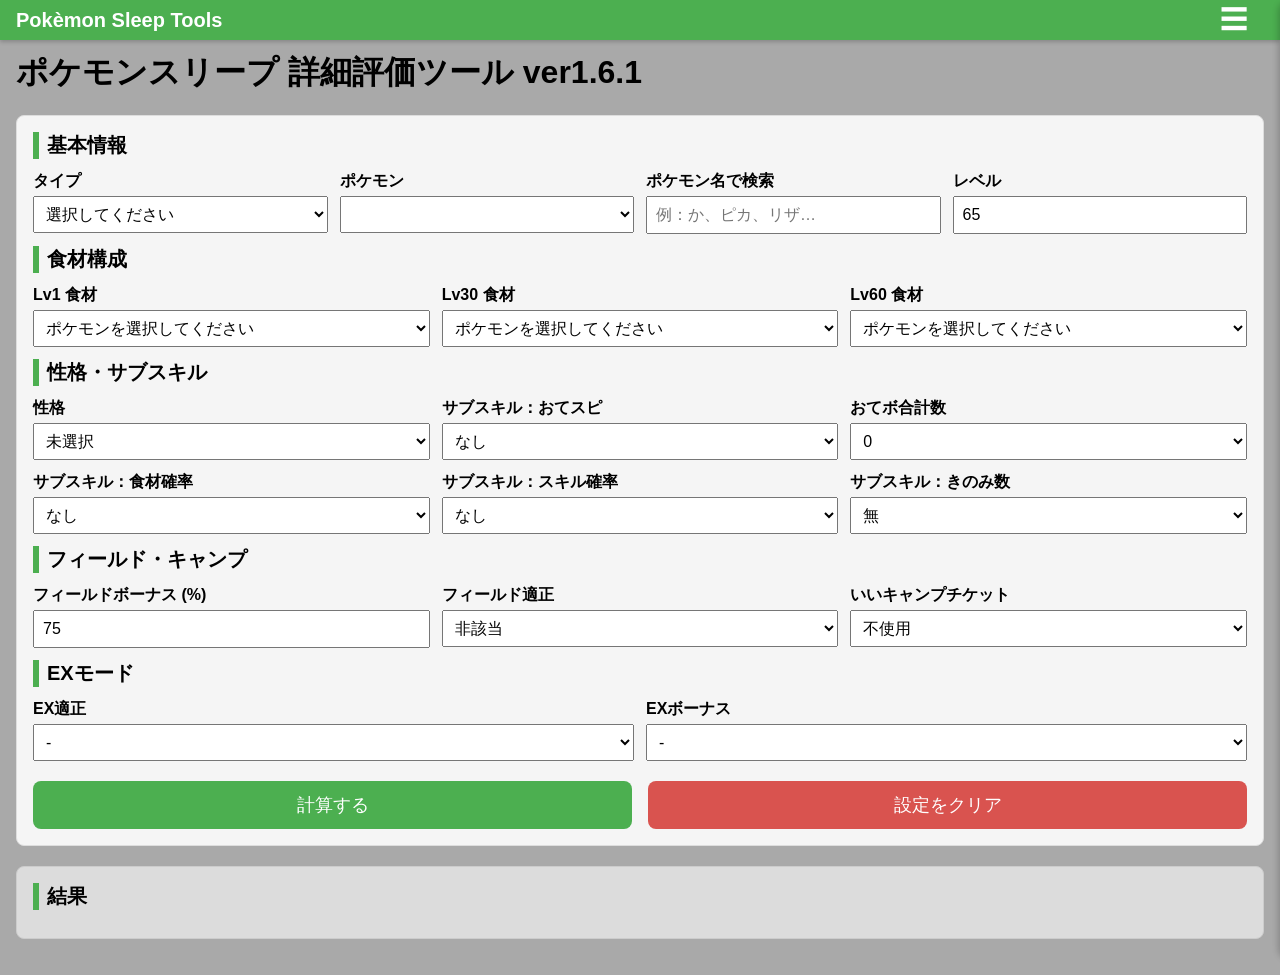
==== commit e534045e: "Update index.html" ====
--- a/index.html
+++ b/index.html
@@ -3,7 +3,7 @@
 <head>
 <meta charset="UTF-8">
 <meta name="viewport" content="width=device-width, initial-scale=1.0">
-<title>ポケモンスリープ 詳細評価ツール ver1.6.0</title>
+<title>ポケモンスリープ 詳細評価ツール ver1.6.1</title>
 
 <style>
   body {
@@ -59,10 +59,100 @@
     font-size: 16px;
   }
 
-.autocomplete-wrapper {
-  position: relative;
-  width: 100%;
-}
+/* 固定ヘッダー */
+.header {
+  position: fixed;
+  top: 0;
+  left: 0;
+  right: 0;
+  height: 40px;
+  background: #4CAF50;
+  color: #fff;
+  display: flex;
+  align-items: center;
+  justify-content: space-between;
+  padding: 0 16px;
+  z-index: 2000;
+  box-shadow: 0 2px 4px rgba(0,0,0,0.2);
+}
+
+.menu-icon {
+  font-size: 28px;
+  cursor: pointer;
+  margin-right: 16px;
+}
+
+.header-title {
+  font-size: 20px;
+  font-weight: bold;
+}
+
+/* 右からスライドするメニュー */
+.side-menu {
+  position: fixed;
+  top: 0;
+  right: -260px; /* 初期は隠す */
+  width: 260px;
+  height: 100%;
+  background: #e8f5e9; /* 薄い緑 */
+  box-shadow: -2px 0 6px rgba(0,0,0,0.2);
+  padding-top: 60px;
+  transition: right 0.3s ease;
+  z-index: 2500;
+  border-radius: 12px 0 0 12px;
+}
+
+.side-menu.open {
+  right: 0;
+}
+
+.side-menu a {
+  display: block;
+  padding: 16px;
+  font-size: 18px;
+  color: #2e7d32;
+  text-decoration: none;
+  border-bottom: 1px solid #c8e6c9;
+}
+
+.side-menu a:hover {
+  background: #c8e6c9;
+}
+
+/* メニューのタイトル */
+.menu-header {
+  font-size: 20px;
+  font-weight: bold;
+  padding: 16px;
+  color: #1b5e20;
+  border-bottom: 2px solid #a5d6a7;
+}
+
+/* メニュー展開時の背景 */
+.overlay {
+  position: fixed;
+  top: 0;
+  left: 0;
+  right: 0;
+  bottom: 0;
+  background: rgba(0,0,0,0.4);
+  display: none;
+  z-index: 2400;
+}
+
+  .overlay.show {
+    display: block;
+  }
+
+  /* ヘッダー分の余白を確保 */
+  body {
+    padding-top: 30px;
+  }
+
+  .autocomplete-wrapper {
+    position: relative;
+    width: 100%;
+  }
 
   .autocomplete-list {
     position: absolute; /* 検索欄の下に固定 */
@@ -170,7 +260,24 @@
 
 <body>
 
-<h1>ポケモンスリープ 詳細評価ツール ver1.6.0</h1>
+<!-- 固定ヘッダー -->
+<header class="header">
+  <div class="header-title">Pokèmon Sleep Tools</div>
+  <div class="menu-icon" id="menuBtn">☰</div>
+</header>
+
+<!-- スライドメニュー -->
+<nav class="side-menu" id="sideMenu">
+  <div class="menu-header">メニュー</div>
+  <a href="../single/index.html">単体評価ツール</a>
+  <a href="../compare/index.html">比較評価ツール</a>
+  <a href="https://penape-00.github.io/Penape_PokeSle_EXP_ver1.0.0/">Exp計算機</a>
+</nav>
+
+<!-- メニュー展開時の背景 -->
+<div class="overlay" id="overlay"></div>
+
+<h1>ポケモンスリープ 詳細評価ツール ver1.6.1</h1>
 
 <!-- ==================================================
      ▼ 基本情報
@@ -674,5 +781,21 @@
 ================================================== -->
 <script src="script.js"></script>
 
+<script>
+  const menuBtn = document.getElementById("menuBtn");
+  const sideMenu = document.getElementById("sideMenu");
+  const overlay = document.getElementById("overlay");
+
+  menuBtn.addEventListener("click", () => {
+    sideMenu.classList.add("open");
+    overlay.classList.add("show");
+  });
+
+  overlay.addEventListener("click", () => {
+    sideMenu.classList.remove("open");
+    overlay.classList.remove("show");
+  });
+</script>
+
 </body>
 </html>
